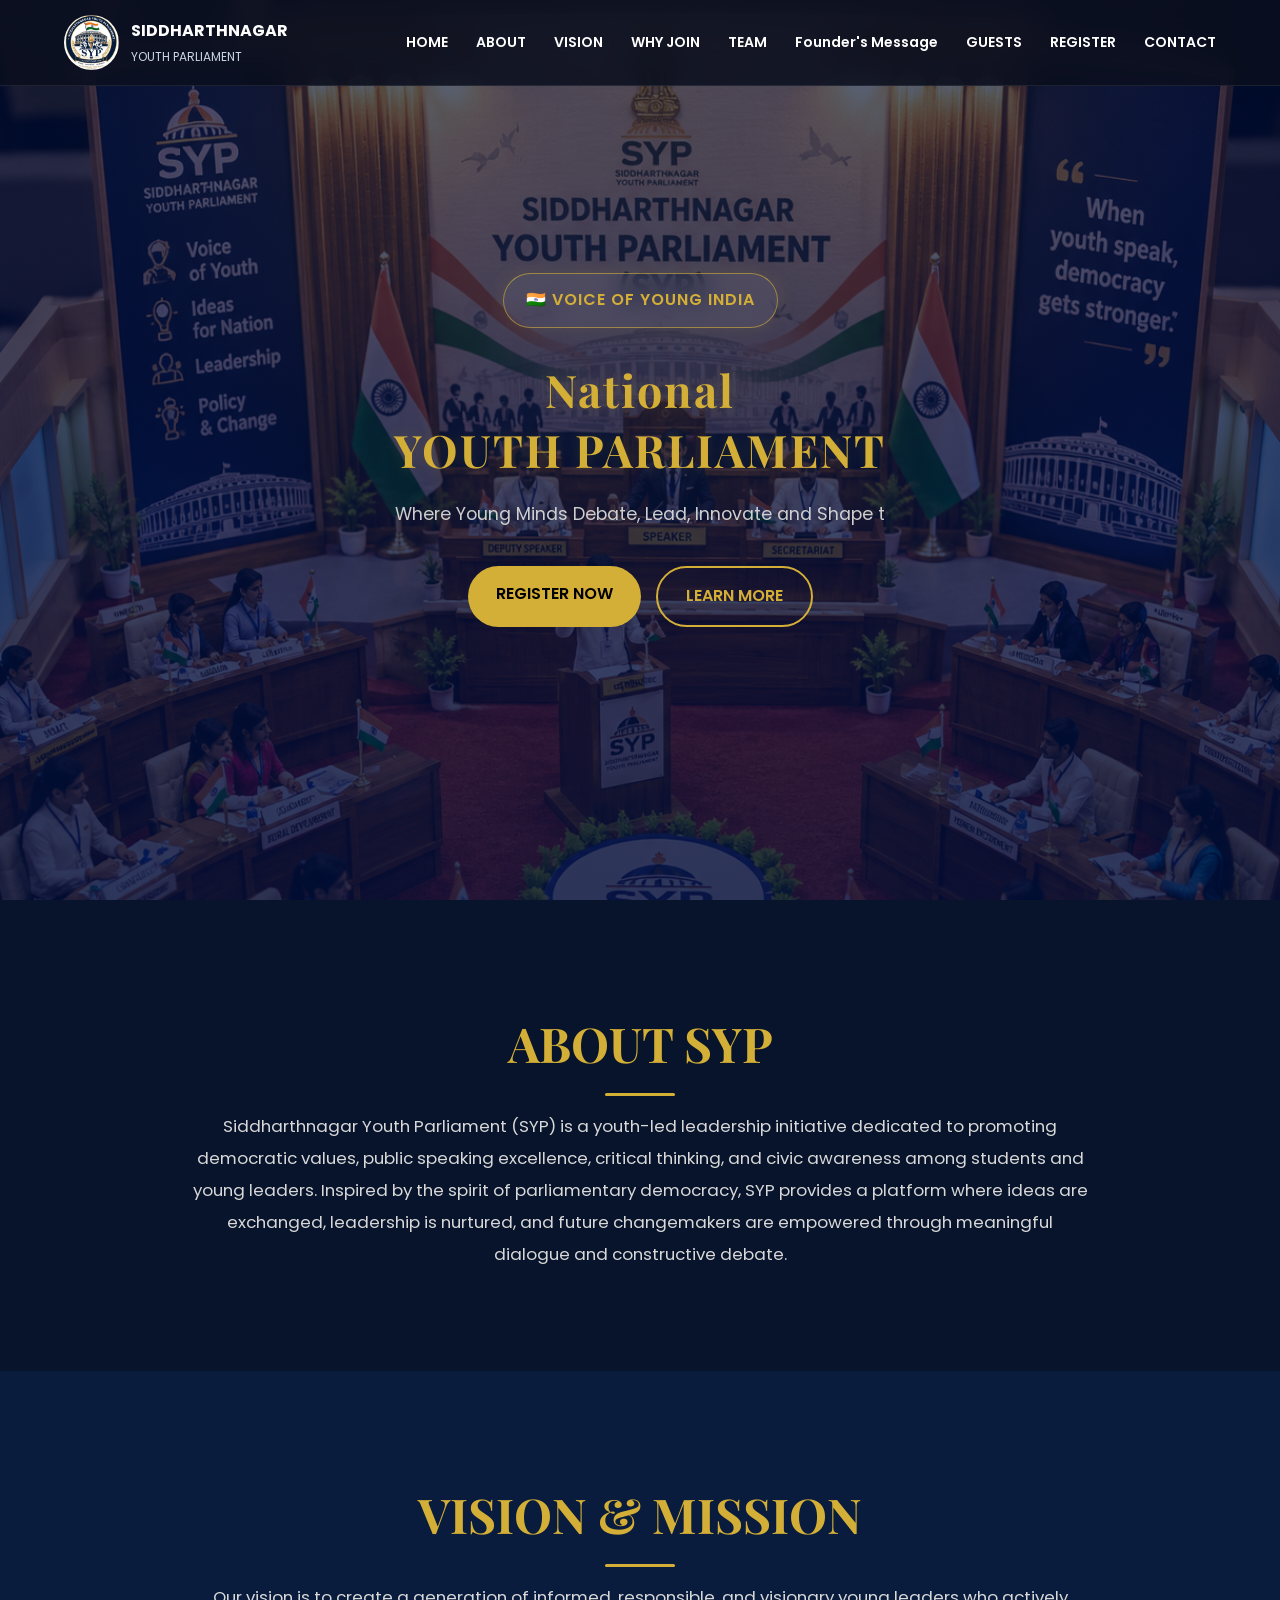
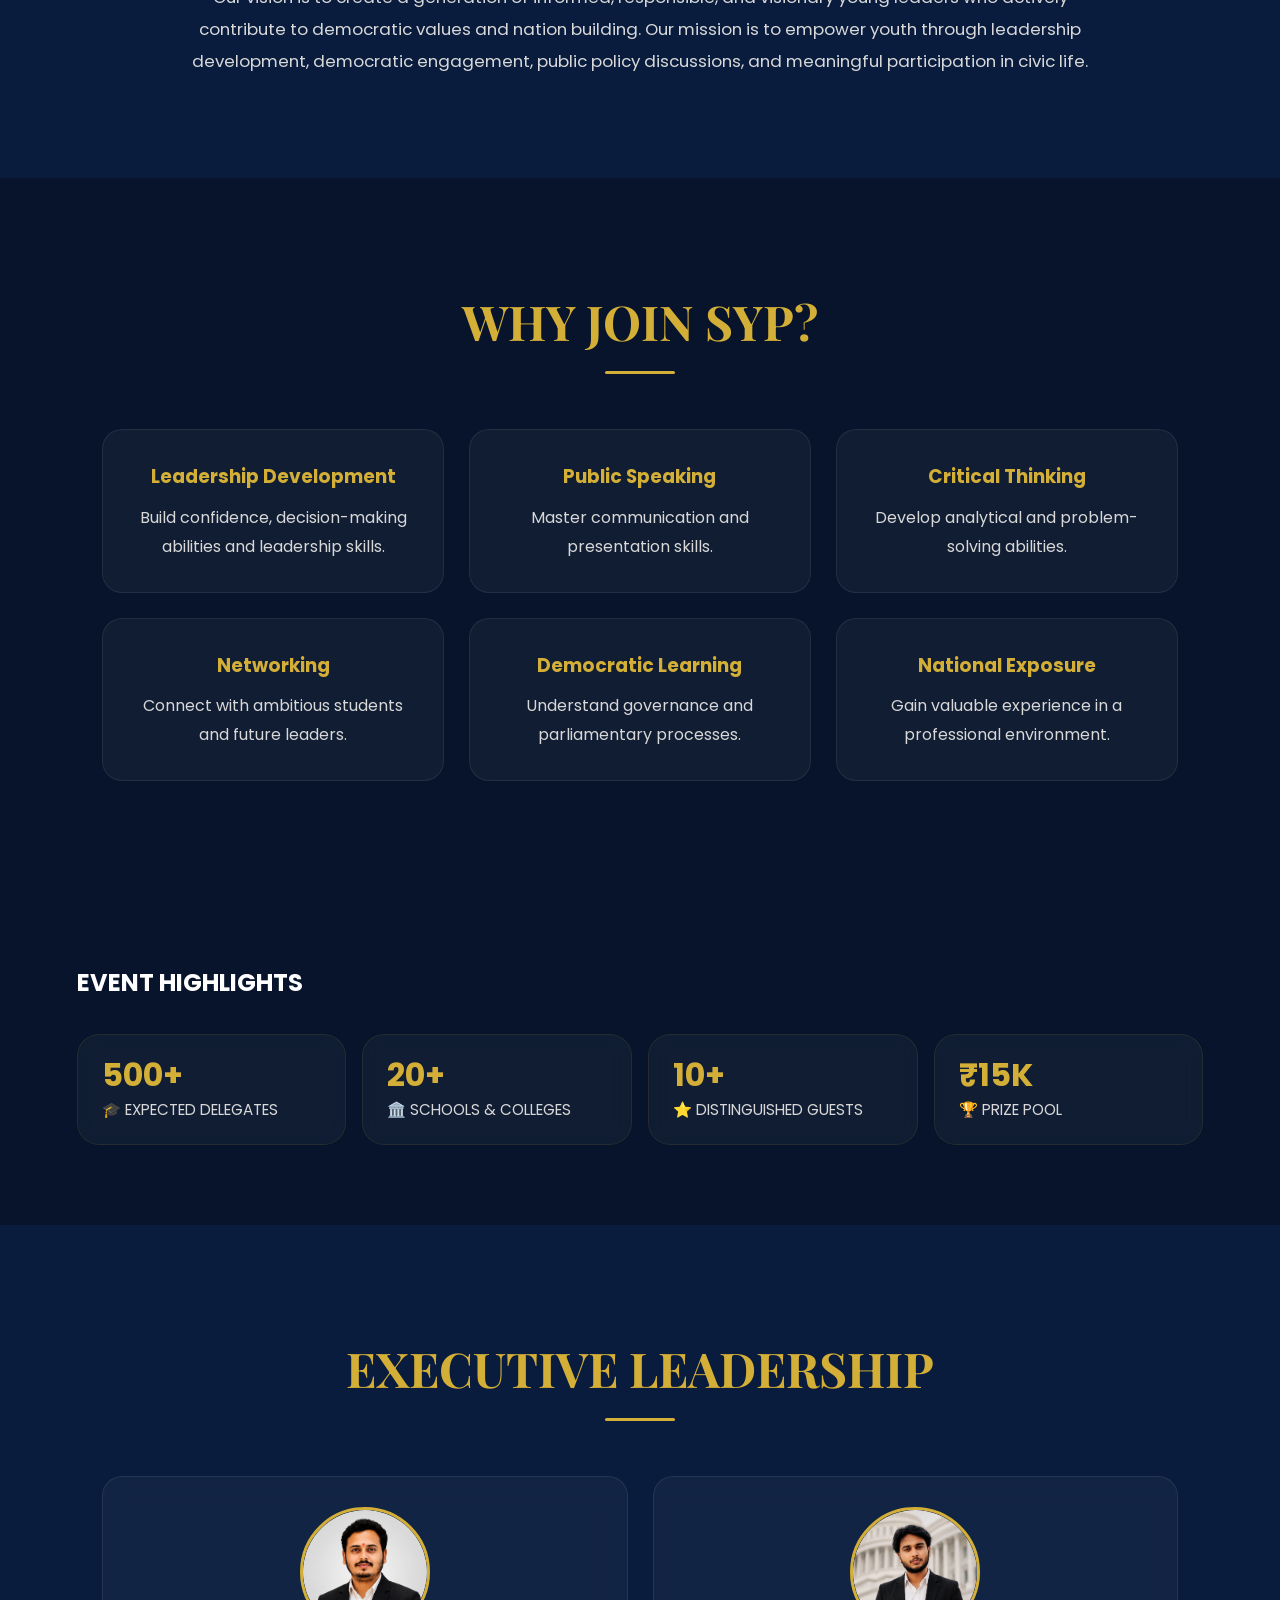
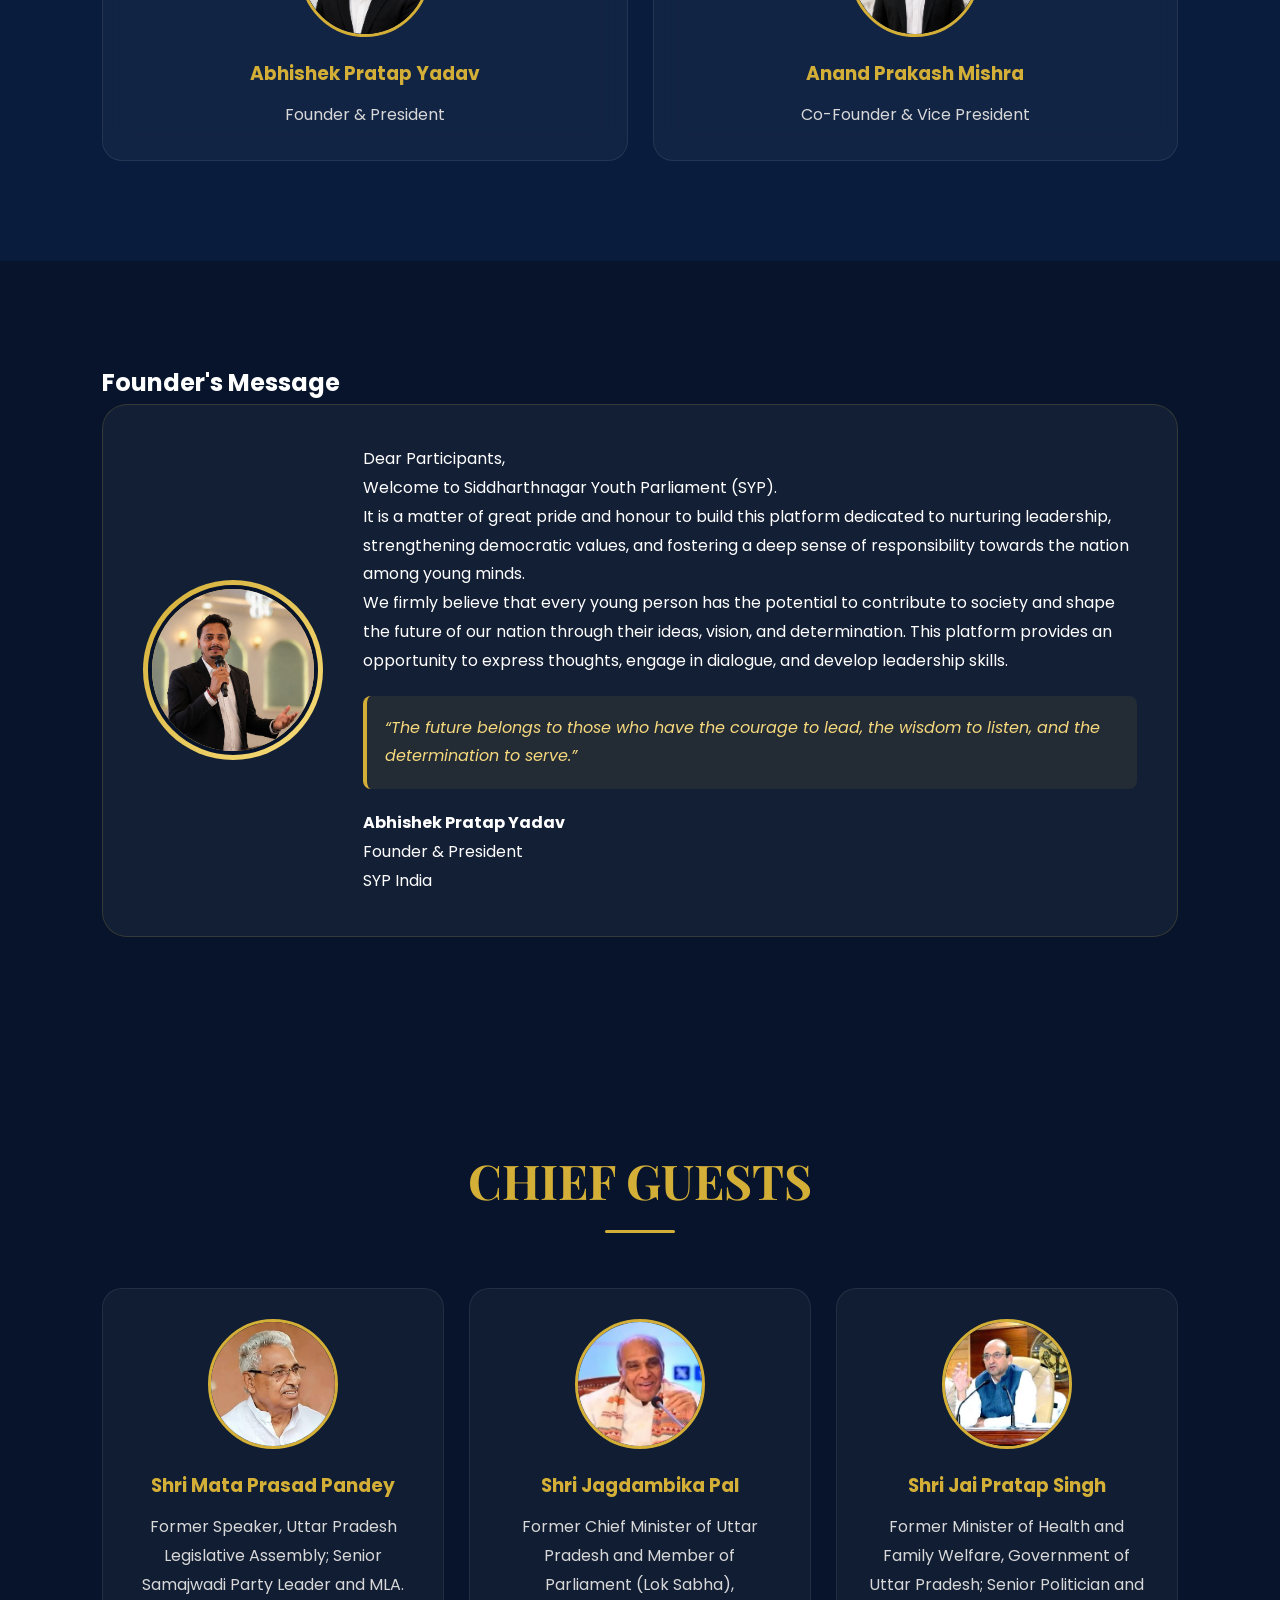
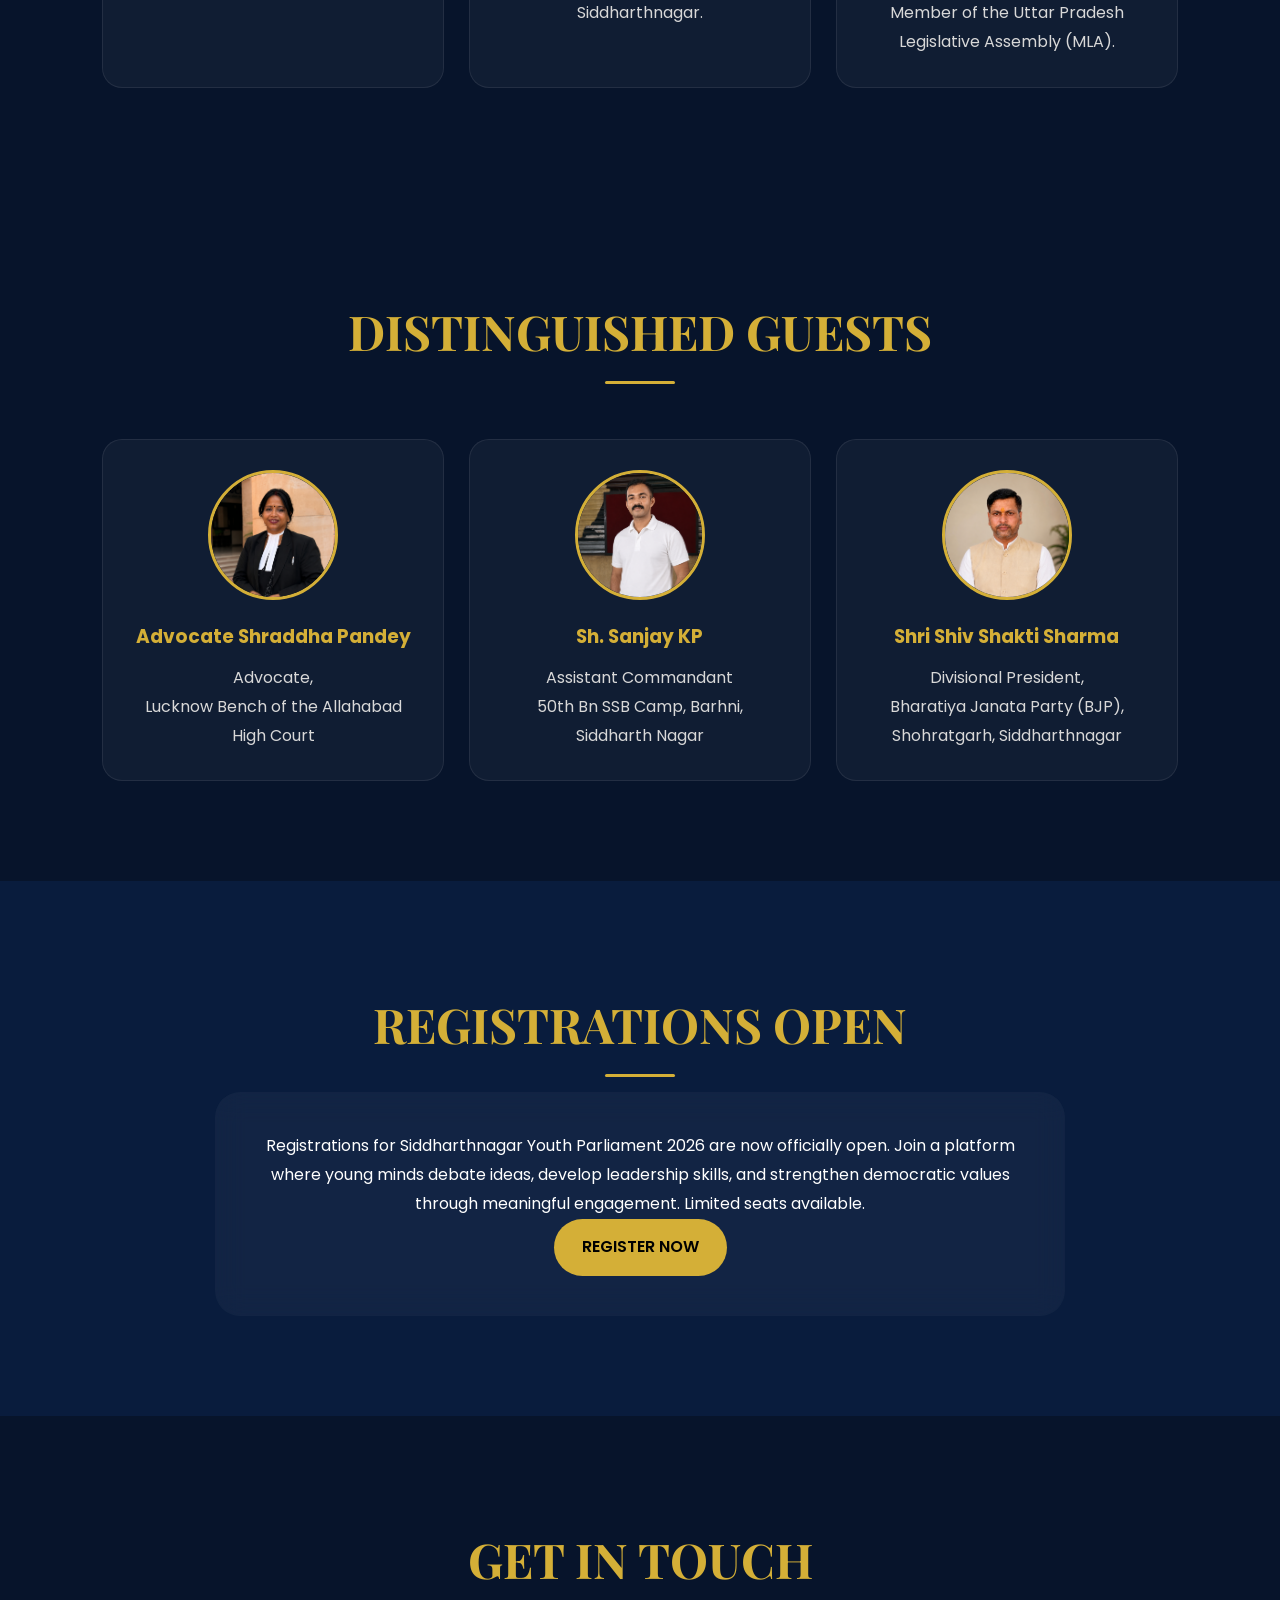
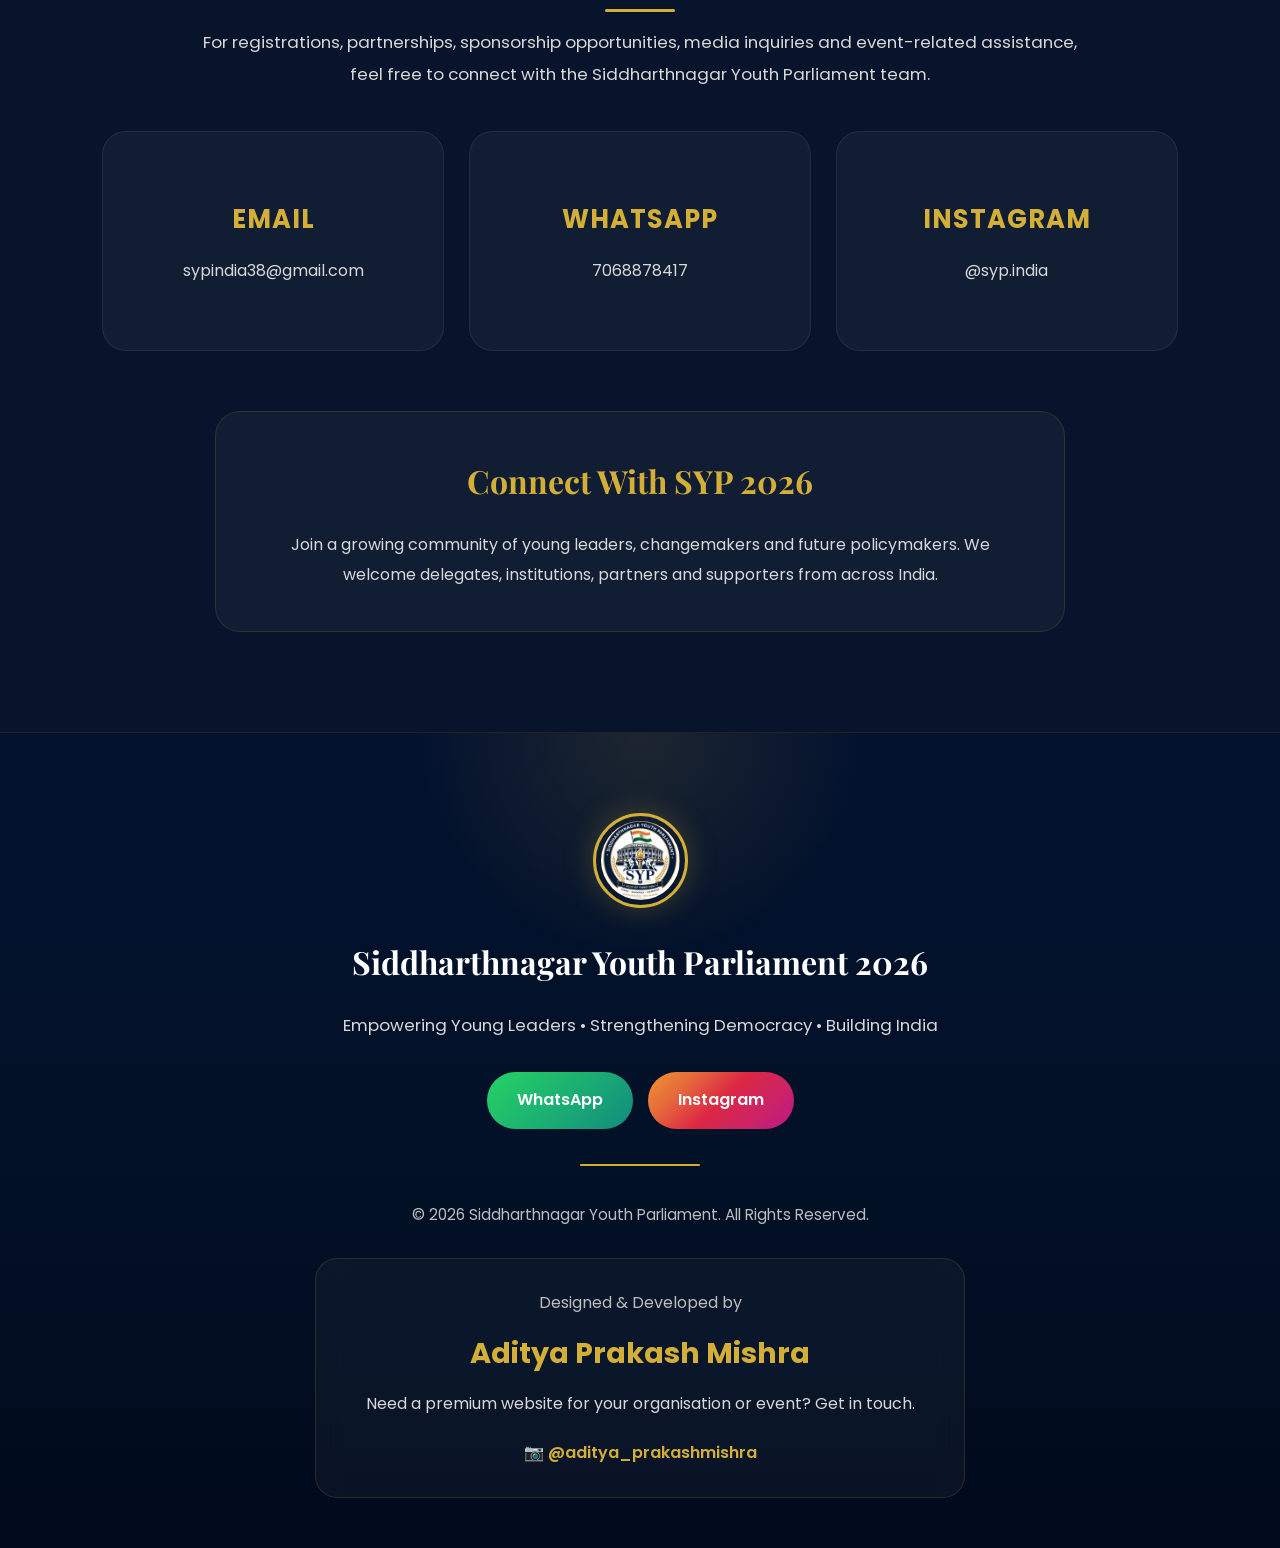
==== index.html @ 6fcbb7d4 "Update index.html" ====
<!DOCTYPE html>
<html lang="en">
<head>
<meta charset="UTF-8">
<meta name="viewport" content="width=device-width, initial-scale=1.0">
<meta name="description" content="Siddharthnagar Youth Parliament 2026 is a youth leadership initiative promoting democracy, public speaking, and leadership skills. Register now and become a future leader of India.">
<meta property="og:title" content="Siddharthnagar Youth Parliament 2026">
<meta property="og:description" content="Join India's youth leadership movement. Register now for SYP 2026.">
<meta property="og:image" content="logo.jpg">
<meta property="og:type" content="website">
  <link rel="icon" href="logo.jpg">

  
<title>SYPINDIA| Official Youth Leadership Event</title>

<link rel="preconnect" href="https://fonts.googleapis.com">
<link rel="preconnect" href="https://fonts.gstatic.com" crossorigin>

<link href="https://fonts.googleapis.com/css2?family=Playfair+Display:wght@600;700;800&family=Poppins:wght@300;400;500;600;700&display=swap" rel="stylesheet">

<link rel="stylesheet" href="style.css">
</head>

<body>

<!-- HEADER -->

<header class="header">

<div class="logo-box">
<img src="logo.jpg" alt="SYP Logo">

<div>
<h3>SIDDHARTHNAGAR</h3>
<p>YOUTH PARLIAMENT</p>
</div>
</div>

<div class="menu-toggle" id="menuToggle">
<span></span>
<span></span>
<span></span>
</div>

<nav id="nav">

<a href="#home">HOME</a>
<a href="#about">ABOUT</a>
<a href="#vision">VISION</a>
<a href="#why">WHY JOIN</a>
<a href="#leadership">TEAM</a>
<a href="#founder">Founder's Message</a>
<a href="#guests">GUESTS</a>
<a href="#register">REGISTER</a>
<a href="#contact">CONTACT</a>

</nav>

</header>

<!-- HERO -->

<section class="hero" id="home">

<div class="hero-overlay"></div>

<div class="hero-content">

<div class="hero-badge">
🇮🇳 VOICE OF YOUNG INDIA
</div>

<h2>
National 
</h2>

<h2>
YOUTH PARLIAMENT 
</h2>

<p id="typewriter"></p>

<div class="hero-buttons">

<a href="https://forms.gle/VHrJnmLzRanoXDtr7"
target="_blank"
class="btn primary">
REGISTER NOW
</a>

<a href="#about"
class="btn secondary">
LEARN MORE
</a>

</div>

</div>

</section>

<!-- ABOUT -->

<section id="about" class="section reveal">

<h2>ABOUT SYP</h2>

<p class="section-text">

Siddharthnagar Youth Parliament (SYP) is a youth-led leadership initiative dedicated to promoting democratic values, public speaking excellence, critical thinking, and civic awareness among students and young leaders.

Inspired by the spirit of parliamentary democracy, SYP provides a platform where ideas are exchanged, leadership is nurtured, and future changemakers are empowered through meaningful dialogue and constructive debate.

</p>

</section>

<!-- VISION -->

<section id="vision" class="section dark reveal">

<h2>VISION & MISSION</h2>

<p class="section-text">

Our vision is to create a generation of informed, responsible, and visionary young leaders who actively contribute to democratic values and nation building.

Our mission is to empower youth through leadership development, democratic engagement, public policy discussions, and meaningful participation in civic life.

</p>

</section>

<!-- WHY JOIN -->

<section id="why" class="section reveal">

<h2>WHY JOIN SYP?</h2>

<div class="card-grid">

<div class="card">
<h3>Leadership Development</h3>
<p>Build confidence, decision-making abilities and leadership skills.</p>
</div>

<div class="card">
<h3>Public Speaking</h3>
<p>Master communication and presentation skills.</p>
</div>

<div class="card">
<h3>Critical Thinking</h3>
<p>Develop analytical and problem-solving abilities.</p>
</div>

<div class="card">
<h3>Networking</h3>
<p>Connect with ambitious students and future leaders.</p>
</div>

<div class="card">
<h3>Democratic Learning</h3>
<p>Understand governance and parliamentary processes.</p>
</div>

<div class="card">
<h3>National Exposure</h3>
<p>Gain valuable experience in a professional environment.</p>
</div>

</div>

</section>
<section class="stats-section reveal" id="stats">
    <h2 class="section-title">EVENT HIGHLIGHTS</h2>

    <div class="stats-container">

        <div class="stat-card">
            <h3 class="counter" data-target="500">0</h3>
            <p>🎓 EXPECTED DELEGATES</p>
        </div>

        <div class="stat-card">
            <h3 class="counter" data-target="20">0</h3>
            <p>🏛️ SCHOOLS & COLLEGES</p>
        </div>

        <div class="stat-card">
            <h3 class="counter" data-target="10">0</h3>
            <p>⭐ DISTINGUISHED GUESTS</p>
        </div>

        <div class="stat-card">
            <h3>₹15K</h3>
            <p>🏆 PRIZE POOL</p>
        </div>

    </div>
</section>
<!-- LEADERSHIP -->

<section id="leadership" class="section dark reveal">

<h2>EXECUTIVE LEADERSHIP</h2>

<div class="card-grid">

<div class="card">

<img src="president-.png"
class="leader-img"
alt="President">

<h3>Abhishek Pratap Yadav</h3>

<p>Founder & President</p>

</div>

<div class="card">

<img src="vice-president.png"
class="leader-img"
alt="Vice President">

<h3>Anand Prakash Mishra</h3>

<p>Co-Founder & Vice President</p>

</div>

</div>

</section>
<section class="founder-section reveal" id="founder">
  <h2 class="section-title">Founder's Message</h2>

  <div class="founder-card">

    <div class="founder-content">

      <!-- IMAGE -->
      <div class="founder-image">
        <div class="profile-badge">
          <img src="founder.jpg" alt="Founder Image">
        </div>
      </div>

      <!-- TEXT -->
      <div class="founder-text">

        <p class="greeting">Dear Participants,</p>

        <p>
          Welcome to Siddharthnagar Youth Parliament (SYP).
        </p>

        <p>
          It is a matter of great pride and honour to build this platform dedicated to nurturing leadership,
          strengthening democratic values, and fostering a deep sense of responsibility towards the nation
          among young minds.
        </p>

        <p>
          We firmly believe that every young person has the potential to contribute to society and shape the future
          of our nation through their ideas, vision, and determination. This platform provides an opportunity to
          express thoughts, engage in dialogue, and develop leadership skills.
        </p>

        <div class="quote-box">
          “The future belongs to those who have the courage to lead, the wisdom to listen, and the determination to serve.”
        </div>

        <div class="signature">
          <p><strong>Abhishek Pratap Yadav</strong></p>
          <p>Founder & President</p>
          <p>SYP India</p>
        </div>

      </div>

    </div>

  </div>

  </section>
<!-- CHIEF GUESTS -->

<section id="guests" class="section reveal">

<h2>CHIEF GUESTS</h2>

<div class="card-grid">

<div class="card">

<img src="mata-prasad-pandey.jpg"
     class="guest-img"
     alt="Shri Mata Prasad Pandey">
<h3>Shri Mata Prasad Pandey</h3>

<p>
Former Speaker, Uttar Pradesh Legislative Assembly; Senior Samajwadi Party Leader and MLA.
</p>

</div>

<div class="card">

<img src="jagdambika-pal.jpg"
     class="guest-img"
     alt="Shri Jagdambika Pal">

<h3>Shri Jagdambika Pal </h3>

<p>Former Chief Minister of Uttar Pradesh and Member of Parliament (Lok Sabha), Siddharthnagar.
</p>

</div>

<div class="card">

<img src="jai-pratap-singh.jpg"
     class="guest-img"
     alt="Shri Jai Pratap Singh">

<h3>Shri Jai Pratap Singh</h3>

<p>Former Minister of Health and Family Welfare, Government of Uttar Pradesh; Senior Politician and Member of the Uttar Pradesh Legislative Assembly (MLA).</p>

</div>

</div>

</section>
<!-- DISTINGUISHED GUESTS -->

<section id="distinguished-guests" class="section reveal">

    <h2>DISTINGUISHED GUESTS</h2>

    <div class="card-grid">

        <div class="card">

            <img src="shraddha-pandey.png"
                 class="guest-img"
                 alt="Advocate Shraddha Pandey">

            <h3>Advocate Shraddha Pandey</h3>

            <p>
                Advocate,<br>
                Lucknow Bench of the Allahabad High Court
            </p>

        </div>

        <div class="card">

            <img src="sanjay-kp.png"
                 class="guest-img"
                 alt="Assistant Commandant Sanjay KP">

            <h3>Sh. Sanjay KP</h3>

            <p>
                Assistant Commandant<br>
                50th Bn SSB Camp, Barhni,<br>
                Siddharth Nagar
            </p>

        </div>

        <div class="card">

            <img src="shiv-shakti-sharma.png"
                 class="guest-img"
                 alt="Shri Shiv Shakti Sharma">

            <h3>Shri Shiv Shakti Sharma </h3>

            <p>
                Divisional President,<br>
                Bharatiya Janata Party (BJP),<br>
                Shohratgarh, Siddharthnagar
            </p>

        </div>

    </div>

</section>
<!-- REGISTER -->

<section id="register" class="section dark reveal">

<h2>REGISTRATIONS OPEN</h2>

<div class="register-card">

<p>

Registrations for Siddharthnagar Youth Parliament 2026 are now officially open.

Join a platform where young minds debate ideas, develop leadership skills, and strengthen democratic values through meaningful engagement.

Limited seats available.

</p>

<a href="https://forms.gle/VHrJnmLzRanoXDtr7"
target="_blank"
class="btn primary">

REGISTER NOW
</a>

</div>

</section>

<!-- CONTACT -->

<section id="contact" class="section reveal">

    <h2>GET IN TOUCH</h2>

    <p class="section-text">
        For registrations, partnerships, sponsorship opportunities,
        media inquiries and event-related assistance, feel free to
        connect with the Siddharthnagar Youth Parliament team.
    </p>

    <div class="card-grid">

        <!-- EMAIL -->
        <a href="mailto:sypindia38@gmail.com"
           class="contact-card-link card">

            <h3>EMAIL</h3>
            <p>sypindia38@gmail.com</p>

        </a>

        <!-- WHATSAPP -->
        <a href="https://wa.me/917068878417"
           target="_blank"
           class="contact-card-link card">

            <h3>WHATSAPP</h3>
            <p>7068878417</p>

        </a>

        <!-- INSTAGRAM -->
        <a href="https://instagram.com/syp.india"
           target="_blank"
           class="contact-card-link card">

            <h3>INSTAGRAM</h3>
            <p>@syp.india</p>

        </a>

    </div>

    <div class="contact-cta">

        <h3>Connect With SYP 2026</h3>

        <p>
            Join a growing community of young leaders,
            changemakers and future policymakers.
            We welcome delegates, institutions, partners
            and supporters from across India.
        </p>

    </div>

</section>



<footer class="footer">

    <div class="footer-content">

        <!-- Logo -->
        <img src="logo.jpg" alt="SYP Logo" class="footer-logo">

        <!-- Title -->
        <h2 class="footer-title">
            Siddharthnagar Youth Parliament 2026
        </h2>

        <p class="footer-tagline">
            Empowering Young Leaders • Strengthening Democracy • Building India
        </p>

        <!-- Social Buttons -->
        <div class="footer-social">

            <a href="https://wa.me/917068878417"
               target="_blank"
               class="social-btn whatsapp">
                 WhatsApp
            </a>

            <a href="https://instagram.com/syp.india"
               target="_blank"
               class="social-btn instagram">
                Instagram
            </a>

        </div>

        <!-- Divider -->
        <div class="footer-divider"></div>

        <!-- Copyright -->
        <p class="footer-copy">
            © 2026 Siddharthnagar Youth Parliament.
            All Rights Reserved.
        </p>

        <!-- Developer -->
        <div class="developer-box">

            <p class="developer-text">
                Designed & Developed by
            </p>

            <h3 class="developer-name">
                Aditya Prakash Mishra
            </h3>

            <p class="developer-subtitle">
                Need a premium website for your organisation or event?
                Get in touch.
            </p>

            <a href="https://instagram.com/aditya_prakashmishra"
               target="_blank"
               class="developer-link">
               📷 @aditya_prakashmishra
            </a>

        </div>

    </div>

</footer>
<script src="script.js"></script>

</body>
</html>
---- style.css ----
/*==========================
SYP INDIA PREMIUM CSS
===========================*/

:root{

--navy:#001F54;
--dark:#07142b;
--gold:#D4AF37;
--white:#fff;
--text:#d8d8d8;

}

*{

margin:0;
padding:0;
box-sizing:border-box;

}

html{

scroll-behavior:smooth;

}

body{

font-family:'Poppins',sans-serif;

background:var(--dark);

color:white;

overflow-x:hidden;

line-height:1.8;

}

img{

max-width:100%;

display:block;

}

a{

text-decoration:none;

}

::selection{

background:var(--gold);

color:var(--navy);

}

::-webkit-scrollbar{

width:8px;

}

::-webkit-scrollbar-track{

background:#07142b;

}

::-webkit-scrollbar-thumb{

background:var(--gold);

border-radius:50px;

}

/*==========================
HEADER
===========================*/

.header {
  position: fixed;
  top: 0;
  left: 0;
  width: 100%;
  
  display: flex;
  justify-content: space-between;
  align-items: center;
  
  padding: 15px 5%;
  
  background: rgba(10, 15, 30, 0.85);
  backdrop-filter: blur(15px);
  
  border-bottom: 1px solid rgba(255, 255, 255, 0.08);
  
  z-index: 1000;
}

.logo-box {
  display: flex;
  align-items: center;
  gap: 12px;
}

.logo-box img {
  width: 55px;
  height: 55px;
  border-radius: 50%;
  object-fit: cover;
}

.logo-box h3 {
  color: #fff;
  font-size: 16px;
  margin: 0;
}

.logo-box p {
  color: #cbd5e1;
  font-size: 12px;
  margin: 0;
}

/* NAV */

#nav {
  display: flex;
  gap: 28px;
  align-items: center;
}

#nav a {
  color: white;
  text-decoration: none;
  font-size: 14px;
  font-weight: 600;
  transition: .3s;
  position: relative;
}

#nav a::after {
  content: "";
  position: absolute;
  left: 0;
  bottom: -5px;
  width: 0;
  height: 2px;
  background: #FFD700;
  transition: .3s;
}

#nav a:hover::after {
  width: 100%;
}

#nav a:hover {
  color: #FFD700;
}

/* MOBILE MENU */

.menu-toggle {
  display: none;
  flex-direction: column;
  gap: 5px;
  cursor: pointer;
}

.menu-toggle span {
  width: 28px;
  height: 3px;
  background: white;
  border-radius: 10px;
}

/* MOBILE */

@media(max-width:900px) {
  
  .menu-toggle {
    display: flex;
  }
  
  #nav {
    position: absolute;
    top: 85px;
    left: -100%;
    width: 100%;
    
    background: #0f172a;
    
    flex-direction: column;
    gap: 22px;
    
    padding: 30px 0;
    
    transition: .4s;
  }
  
  #nav.active {
    left: 0;
  }
  
}


/*==========================
HERO
===========================*/

.hero{

min-height:100vh;

display:flex;

align-items:center;

justify-content:center;

text-align:center;

position:relative;

overflow:hidden;

background:

linear-gradient(

rgba(0,15,60,.68),

rgba(0,15,60,.82)

),

url("bg.png");

background-size:cover;

background-position:center;

background-repeat:no-repeat;

background-attachment:fixed;

}


.hero-overlay{
position:absolute;

inset:0;

background:

radial-gradient(

circle at top,

rgba(212,175,55,.12),

transparent 55%

);

}

.hero-content{

position:relative;

z-index:2;
max-width:850px;

padding:20px 25px;

margin:auto;

}

.hero-badge{

display:inline-block;

padding:12px 22px;

border-radius:50px;

border:1px solid rgba(212,175,55,.6);

color:var(--gold);

background:rgba(255,255,255,.06);

backdrop-filter:blur(12px);

-webkit-backdrop-filter:blur(12px);

margin-bottom:28px;

font-weight:600;

letter-spacing:1px;

box-shadow:
0 0 20px rgba(212,175,55,.12);

transition:.35s ease;

animation:badgeGlow 3s ease-in-out infinite;

}

.hero-badge:hover{

transform:translateY(-2px);

box-shadow:
0 0 30px rgba(212,175,55,.25);

}

@keyframes badgeGlow{

0%,100%{

box-shadow:0 0 18px rgba(212,175,55,.10);

}

50%{

box-shadow:0 0 32px rgba(212,175,55,.25);

}

}

.hero h1{

font-family:

'Playfair Display',serif;

font-size:

clamp(3rem,8vw,6rem);

}

.hero h2{

font-size:clamp(1.8rem,4vw,2.8rem);

color:var(--gold);

margin-top:8px;
margin-bottom:6px;

line-height:1.15;

font-family:'Playfair Display',serif;

font-weight:700;

letter-spacing:2px;

text-shadow:0 0 15px rgba(212,175,55,.18);

transition:.3s ease;

}
.hero p{

margin-top:24px;

color:var(--text);

font-size:1.1rem;

max-width:720px;

margin-left:auto;

margin-right:auto;

line-height:1.8;

opacity:.95;

}

/*==========================
BUTTONS
===========================*/

.hero-buttons{

display:flex;

justify-content:center;

gap:15px;

margin-top:35px;

flex-wrap:wrap;

}

.btn{

padding:14px 28px;

border-radius:50px;

font-weight:600;

transition:
transform .35s ease,
box-shadow .35s ease,
background .35s ease,
color .35s ease;

display:inline-block;

}


.primary{

background:var(--gold);

color:black;

}

.primary:hover{

transform:translateY(-4px) scale(1.03);

box-shadow:
0 18px 35px rgba(212,175,55,.35);

}

.secondary{

border:2px solid var(--gold);

color:var(--gold);

}

.secondary:hover{

background:var(--gold);

color:black;

}

/*==========================
SECTION
===========================*/

.section{

padding:100px 8%;

text-align:center;

}

.dark{

background:#091c3d;

}

.section h2{

font-size:

clamp(2rem,5vw,3rem);

color:var(--gold);

font-family:

'Playfair Display',serif;

margin-bottom:25px;

}

.section-text{

max-width:900px;

margin:auto;

color:var(--text);

}

/*==========================
CARDS
===========================*/

.card-grid{

display:grid;

grid-template-columns:

repeat(auto-fit,minmax(280px,1fr));

gap:25px;

margin-top:40px;

}

.card{

padding:30px;

border-radius:20px;

background:

rgba(255,255,255,.04);

border:

1px solid rgba(255,255,255,.08);

backdrop-filter:blur(14px);

transition:
transform .35s ease,
box-shadow .35s ease,
border-color .35s ease;
}

.card:hover{

transform:translateY(-10px);

border-color:var(--gold);

box-shadow:
0 20px 45px
rgba(212,175,55,.22);

}

.card h3{

color:var(--gold);

margin-bottom:10px;

}

.card p{

color:var(--text);

}

/*==========================
LEADERS
===========================*/

.leader-img{

width:130px;
height:130px;

border-radius:50%;

border:3px solid var(--gold);

object-fit:cover;

margin:0 auto 20px;

transition:
transform .35s ease,
box-shadow .35s ease;

}

.leader-img:hover{

transform:scale(1.08);

box-shadow:
0 0 30px rgba(212,175,55,.35);

}


/*==========================
STATS
===========================*/

.stats-section{

padding:80px 6%;
background:#07142b;

}

.stats-container{

display:grid;

grid-template-columns:
repeat(auto-fit,minmax(170px,1fr));

gap:16px;

margin-top:30px;

}

.stat-card{

padding:24px;

border-radius:22px;

background:rgba(255,255,255,.04);

border:1px solid rgba(212,175,55,.10);

backdrop-filter:blur(10px);

transition:
transform .35s ease,
box-shadow .35s ease,
border-color .35s ease;

animation:statFloat 4s ease-in-out infinite;

}


.stat-card:hover{

transform:translateY(-8px);

border-color:var(--gold);

box-shadow:
0 20px 45px rgba(212,175,55,.25);

}


@keyframes statFloat{

0%,100%{
transform:translateY(0);
}

50%{
transform:translateY(-6px);
}

}


.stat-card h3{

font-size:2rem;

color:var(--gold);

margin-bottom:8px;

line-height:1;

}

.stat-card p{

font-size:.95rem;

line-height:1.4;

color:var(--text);

margin-top:0;

}

@media(max-width:768px){

.stats-section{

padding:70px 5%;

}

.stats-container{

grid-template-columns:1fr 1fr;

gap:14px;

}

.stat-card{

padding:20px;

}

.stat-card h3{

font-size:1.8rem;

}

.stat-card p{

font-size:.9rem;

}

}

@media(max-width:480px){

.stats-container{

grid-template-columns:1fr 1fr;

}

}

/*==========================
FOUNDER
===========================*/

.founder-section{

padding:100px 8%;

background:#07142b;

}

.founder-card{

max-width:1100px;

margin:auto;

padding:40px;

border-radius:25px;

background:
rgba(255,255,255,.05);

border:
1px solid rgba(212,175,55,.18);

backdrop-filter:blur(15px);

transition:.4s ease;

}


.founder-card:hover{

transform:translateY(-8px);

box-shadow:
0 25px 50px rgba(212,175,55,.18);

border-color:var(--gold);

}
.founder-content{

display:flex;

gap:40px;

align-items:center;

}

.profile-badge{

width:180px;

height:180px;

padding:5px;

border-radius:50%;

background:

linear-gradient(

135deg,

#D4AF37,

#f8dd7b

);

}

.profile-badge img{

width:100%;

height:100%;

border-radius:50%;

object-fit:cover;

border:4px solid #07142b;

}

.quote-box{

margin:20px 0;

padding:18px;

background:

rgba(212,175,55,.08);

border-left:

4px solid var(--gold);

color:#f6d87d;

font-style:italic;

border-radius:8px;

}

/*==========================
REGISTER
===========================*/

.register-card{

max-width:850px;

margin:auto;

padding:40px;

border-radius:25px;

background:

rgba(255,255,255,.04);

backdrop-filter:blur(14px);

}

/*==========================
PREMIUM FOOTER
===========================*/

.footer{

    background:
    linear-gradient(
        180deg,
        #03122f 0%,
        #021127 50%,
        #010a1c 100%
    );

    padding:80px 8% 50px;

    text-align:center;

    position:relative;

    overflow:hidden;

    border-top:
    1px solid rgba(212,175,55,.15);
}


/* GOLD GLOW */

.footer::before{

    content:"";

    position:absolute;

    width:450px;
    height:450px;

    background:
    radial-gradient(
        circle,
        rgba(212,175,55,.12),
        transparent 70%
    );

    top:-220px;
    left:50%;

    transform:translateX(-50%);

    pointer-events:none;
}


.footer-content{
    position:relative;
    z-index:2;
}


/* LOGO */

.footer-logo{

    width:95px;
    height:95px;

    border-radius:50%;

    object-fit:cover;

    border:3px solid var(--gold);

    padding:5px;

    margin:auto;

    box-shadow:
    0 0 30px rgba(212,175,55,.25);

    transition:.4s;
}

.footer-logo:hover{

    transform:
    scale(1.08)
    rotate(5deg);

    box-shadow:
    0 0 45px rgba(212,175,55,.45);
}


/* TITLE */

.footer-title{

    margin-top:25px;

    font-size:2rem;

    color:white;

    font-family:
    'Playfair Display',
    serif;

    font-weight:700;
}


.footer-tagline{

    max-width:750px;

    margin:20px auto;

    color:var(--text);

    line-height:1.9;

    font-size:1.05rem;
}


/* SOCIAL */

.footer-social{

    display:flex;

    justify-content:center;

    gap:15px;

    margin-top:30px;

    flex-wrap:wrap;
}


.social-btn{

    padding:14px 30px;

    border-radius:50px;

    color:white;

    font-weight:600;

    transition:.35s ease;

    display:inline-flex;

    align-items:center;

    gap:8px;
}


/* WHATSAPP */

.whatsapp{

    background:
    linear-gradient(
        135deg,
        #25D366,
        #128C7E
    );
}


/* INSTAGRAM */

.instagram{

    background:
    linear-gradient(
        135deg,
        #f09433,
        #e6683c,
        #dc2743,
        #cc2366,
        #bc1888
    );
}


.social-btn:hover{

    transform:
    translateY(-5px);

    box-shadow:
    0 12px 30px rgba(0,0,0,.25);
}


/* DIVIDER */

.footer-divider{

    width:120px;
    height:2px;

    background:var(--gold);

    margin:35px auto;

    border-radius:50px;
}


/* COPYRIGHT */

.footer-copy{

    color:#bdbdbd;

    font-size:.95rem;

    margin-bottom:30px;
}


/* DEVELOPER BOX */

.developer-box{

    max-width:650px;

    margin:auto;

    padding:30px;

    border-radius:22px;

    background:
    rgba(255,255,255,.04);

    border:
    1px solid rgba(212,175,55,.15);

    backdrop-filter:
    blur(15px);
}


.developer-text{

    color:#bdbdbd;
}


.developer-name{

    color:var(--gold);

    margin:10px 0;

    font-size:1.8rem;

    font-weight:700;
}


.developer-subtitle{

    color:var(--text);

    margin-top:10px;

    line-height:1.8;
}


.developer-link{

    display:inline-block;

    margin-top:20px;

    color:var(--gold);

    font-weight:600;

    transition:.3s;
}

.developer-link:hover{

    color:white;

    transform:translateY(-2px);
}


/* MOBILE */

@media(max-width:768px){

    .footer{
        padding:70px 6% 40px;
    }

    .footer-title{
        font-size:1.7rem;
    }

    .developer-name{
        font-size:1.5rem;
    }

    .social-btn{
        width:100%;
        justify-content:center;
    }

}
/*==========================
RESPONSIVE
===========================*/

@media(max-width:768px){

nav{

display:none;

}

.hero{

background-attachment:scroll;

}

.hero-buttons{

flex-direction:column;

align-items:center;

}

.btn{

width:100%;

max-width:280px;

}

.section{

padding:80px 6%;

}

.founder-content{

flex-direction:column;

text-align:center;

}

}
/*==========================
SCROLL REVEAL
===========================*/

.reveal{
    opacity:0;
    transform:translateY(70px) scale(.98);
    filter:blur(4px);

    transition:
    opacity .8s ease,
    transform .8s ease,
    filter .8s ease;

    will-change:transform,opacity;
}

.reveal.active{

    opacity:1;

    transform:
    translateY(0)
    scale(1);

    filter:blur(0);

}

/*==========================
CONTACT SECTION
===========================*/

.contact-card-link{
    display:flex;
    flex-direction:column;
    justify-content:center;
    align-items:center;

    min-height:220px;

    text-align:center;

    color:white;

    padding:35px 25px;

    border-radius:24px;

    background:rgba(255,255,255,.04);

    border:1px solid rgba(255,255,255,.08);

    backdrop-filter:blur(14px);
    -webkit-backdrop-filter:blur(14px);

    transition:
    transform .35s ease,
    box-shadow .35s ease,
    border-color .35s ease;

    text-decoration:none;
}

.contact-card-link:hover{

    transform:translateY(-10px);

    border-color:var(--gold);

    box-shadow:
    0 20px 45px rgba(212,175,55,.22);
}

.contact-card-link h3{

    color:var(--gold);

    font-size:1.6rem;

    margin-bottom:15px;

    letter-spacing:1px;

    font-weight:700;
}

.contact-card-link p{

    color:var(--text);

    font-size:1rem;

    line-height:1.8;

    word-break:break-word;

    margin:0;
}


/* CONTACT CTA */

.contact-cta{

    max-width:850px;

    margin:60px auto 0;

    padding:40px;

    border-radius:25px;

    background:
    rgba(255,255,255,.04);

    border:
    1px solid rgba(212,175,55,.15);

    backdrop-filter:blur(15px);
    -webkit-backdrop-filter:blur(15px);

    transition:.35s ease;
}

.contact-cta:hover{

    border-color:var(--gold);

    box-shadow:
    0 20px 45px rgba(212,175,55,.15);
}

.contact-cta h3{

    color:var(--gold);

    font-size:2rem;

    margin-bottom:20px;

    font-family:
    'Playfair Display',
    serif;
}

.contact-cta p{

    color:var(--text);

    line-height:1.9;

    max-width:700px;

    margin:auto;
}


/* MOBILE */

@media(max-width:768px){

    .contact-card-link{

        min-height:180px;

        padding:30px 20px;
    }

    .contact-card-link h3{

        font-size:1.4rem;
    }

    .contact-card-link p{

        font-size:.95rem;
    }

    .contact-cta{

        padding:30px 25px;
    }

    .contact-cta h3{

        font-size:1.7rem;
    }
}

/*==========================
GUEST IMAGE
===========================*/

.guest-img{

width:130px;
height:130px;

border-radius:50%;

object-fit:cover;

object-position:top center;

border:3px solid var(--gold);

margin:0 auto 20px;

transition:.35s ease;

}


.guest-img:hover{

transform:scale(1.08);

box-shadow:
0 0 30px rgba(212,175,55,.35);

}
  /*==========================
SECTION PREMIUM EFFECT
===========================*/

.section h2{
    position:relative;
    display:inline-block;
}


.section h2::after{

content:"";

position:absolute;

left:50%;
bottom:-10px;

width:70px;
height:3px;

background:var(--gold);

transform:translateX(-50%);

border-radius:20px;

}


.section-text{

font-size:1.05rem;

line-height:1.9;

}


/* CARD ENTRY */

.card{

opacity:0;

transform:translateY(40px);

animation:cardShow .8s ease forwards;

}


.card:nth-child(2){

animation-delay:.2s;

}


.card:nth-child(3){

animation-delay:.4s;

}


@keyframes cardShow{

to{

opacity:1;

transform:translateY(0);

}

}


/* MOBILE CARD */

@media(max-width:600px){

.card-grid{

grid-template-columns:1fr;

}

.card{

padding:25px;

}

.section h2{

font-size:2rem;

}

  }
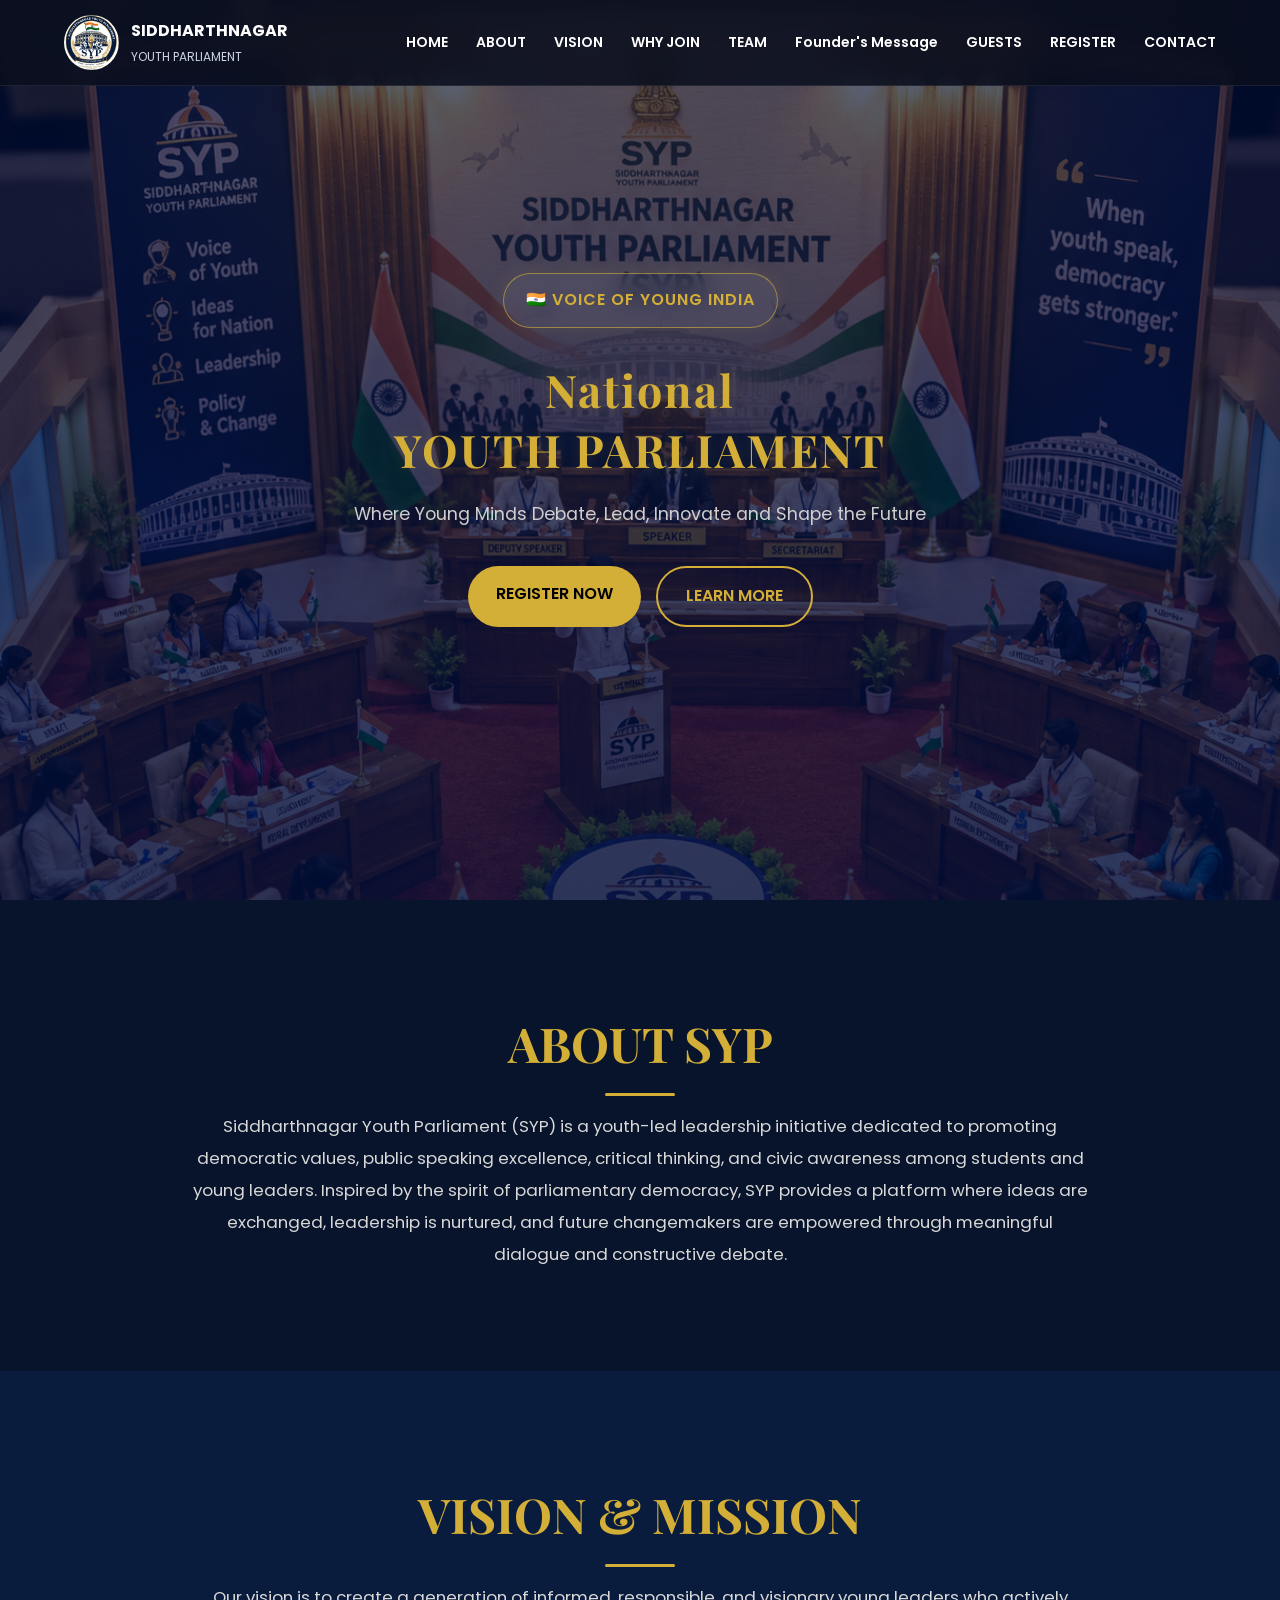
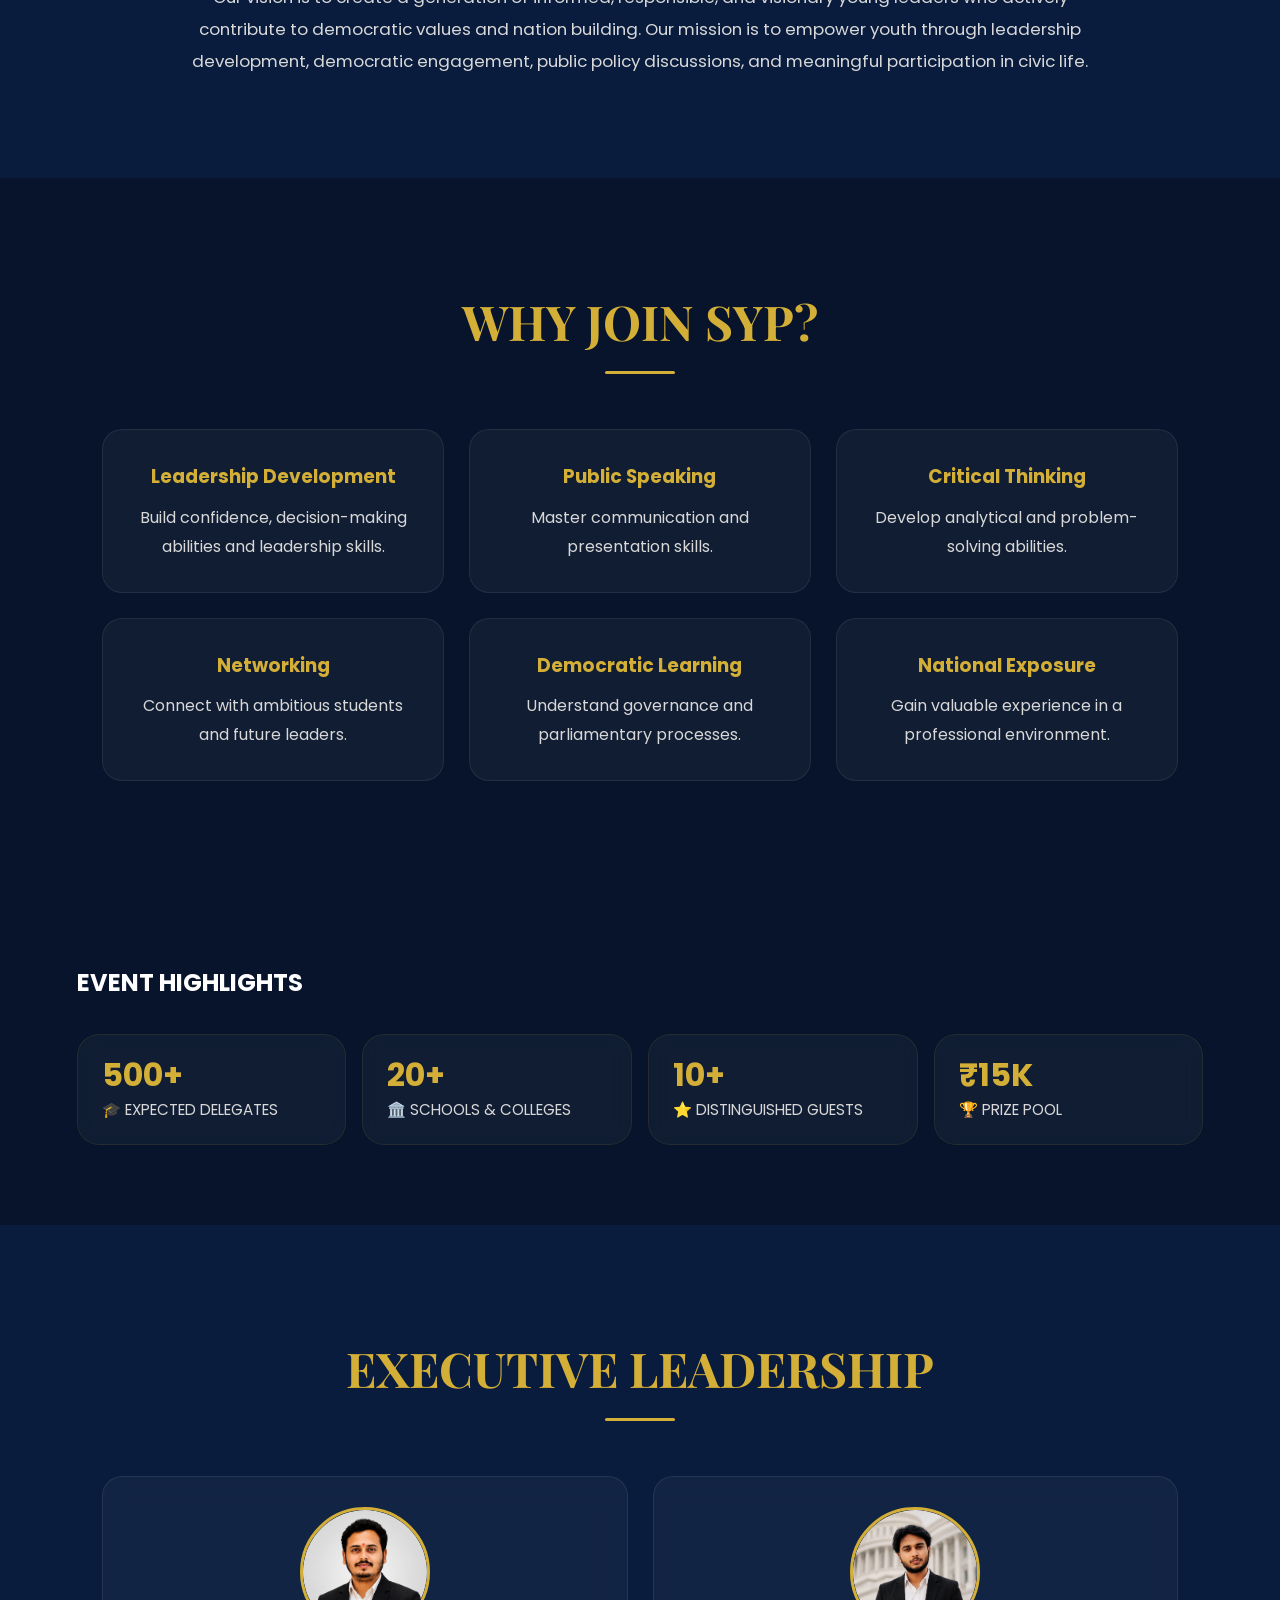
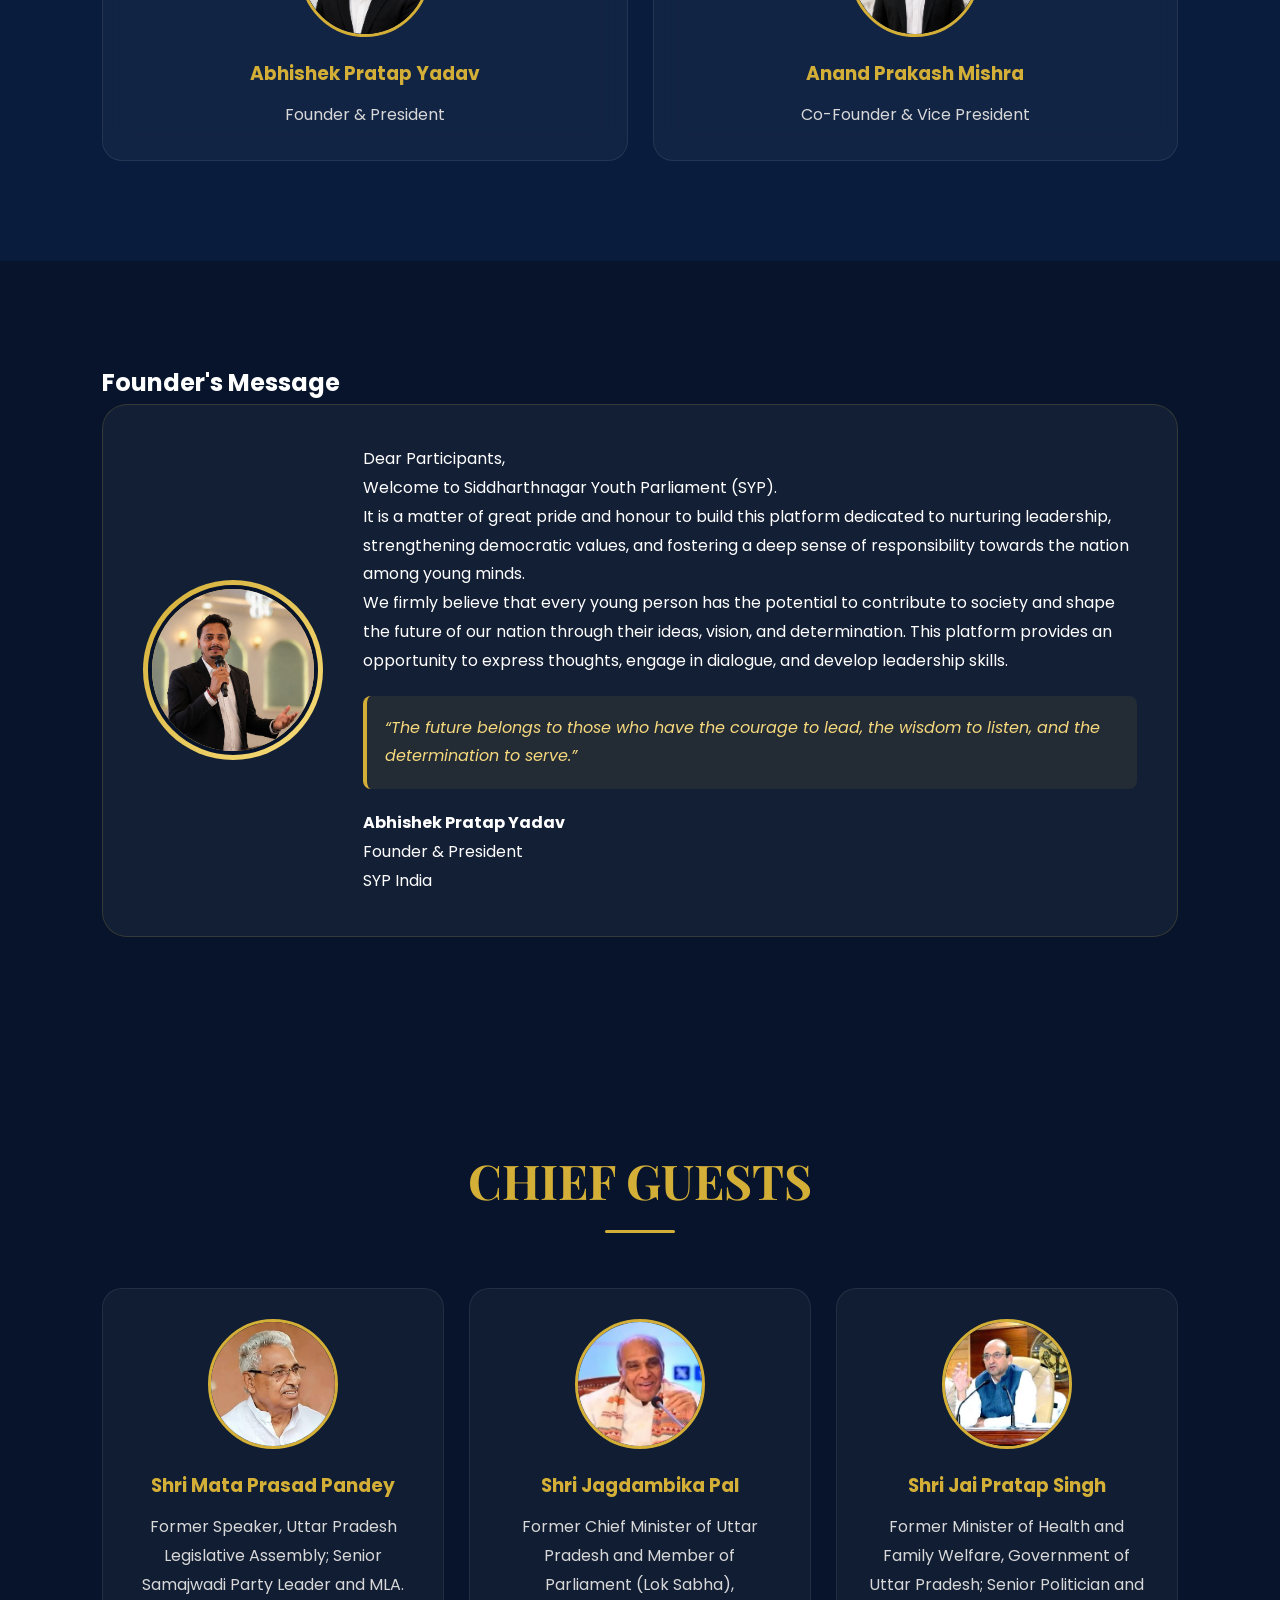
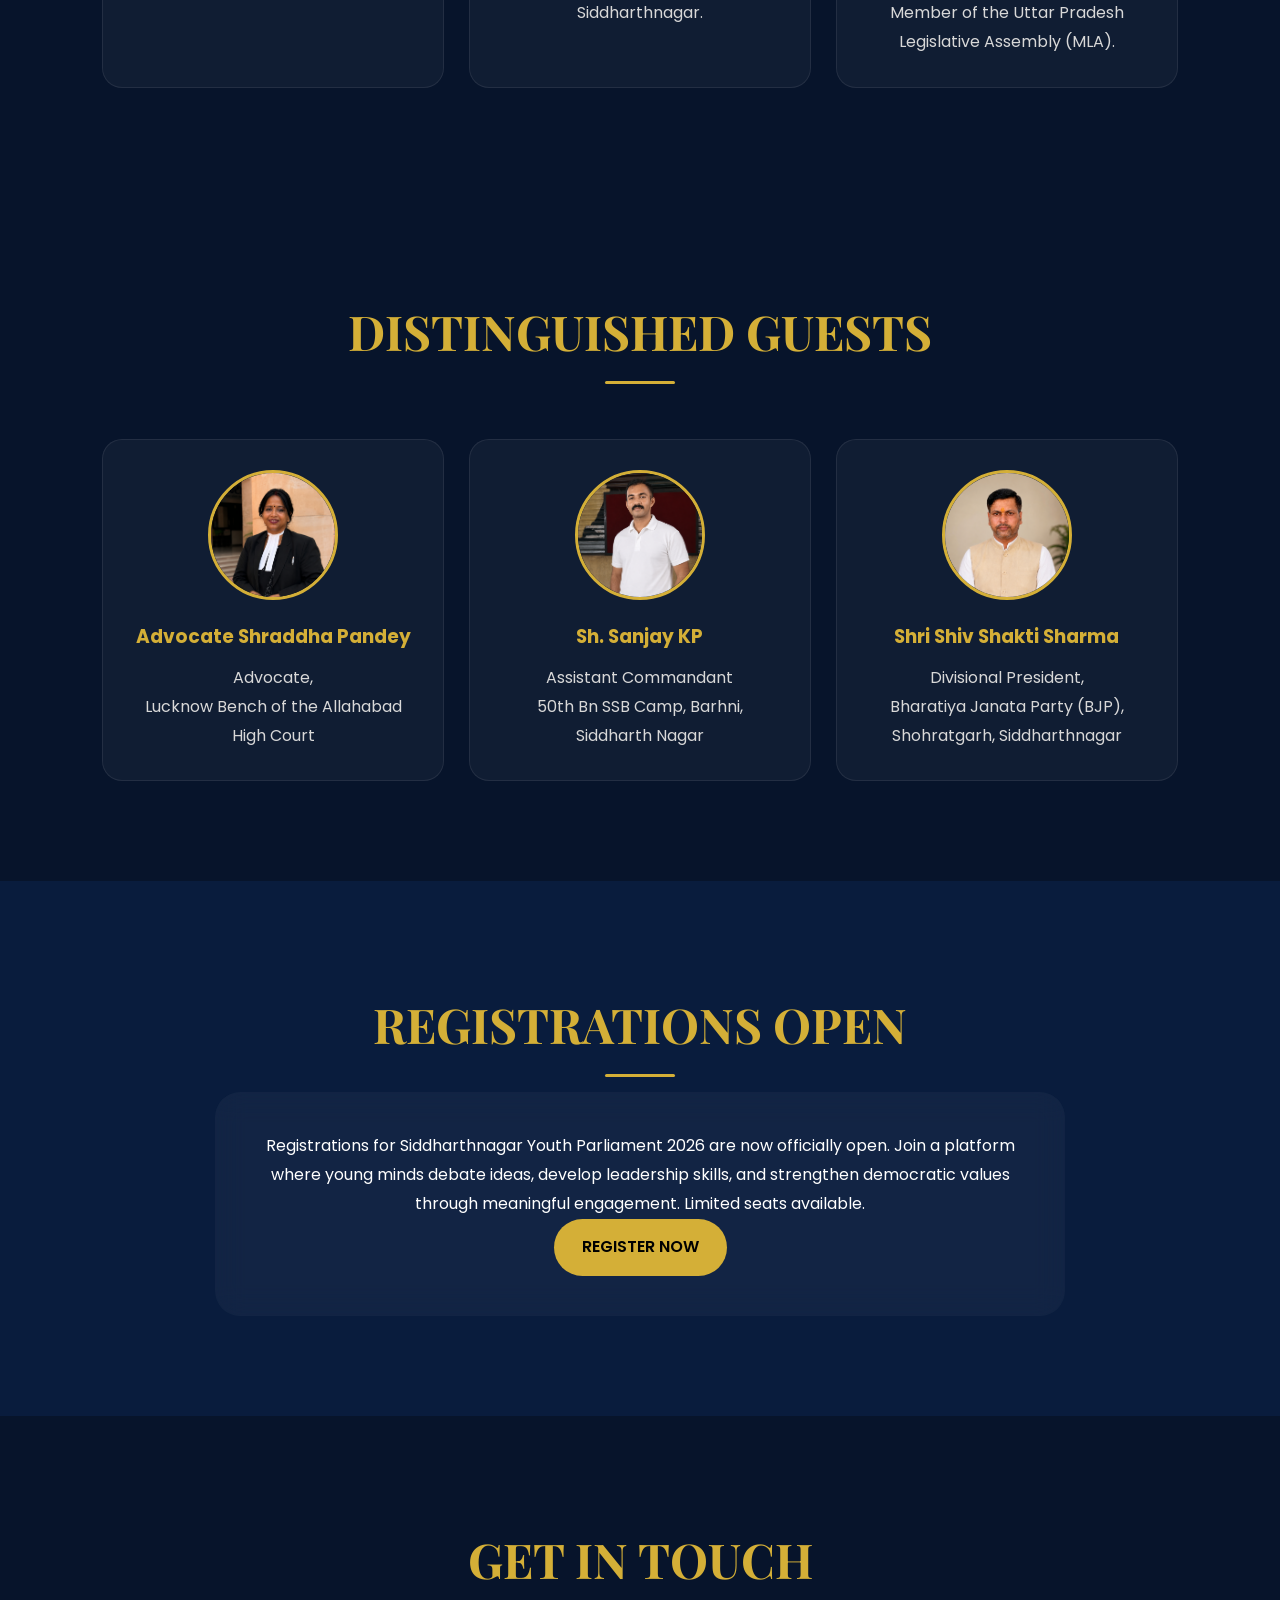
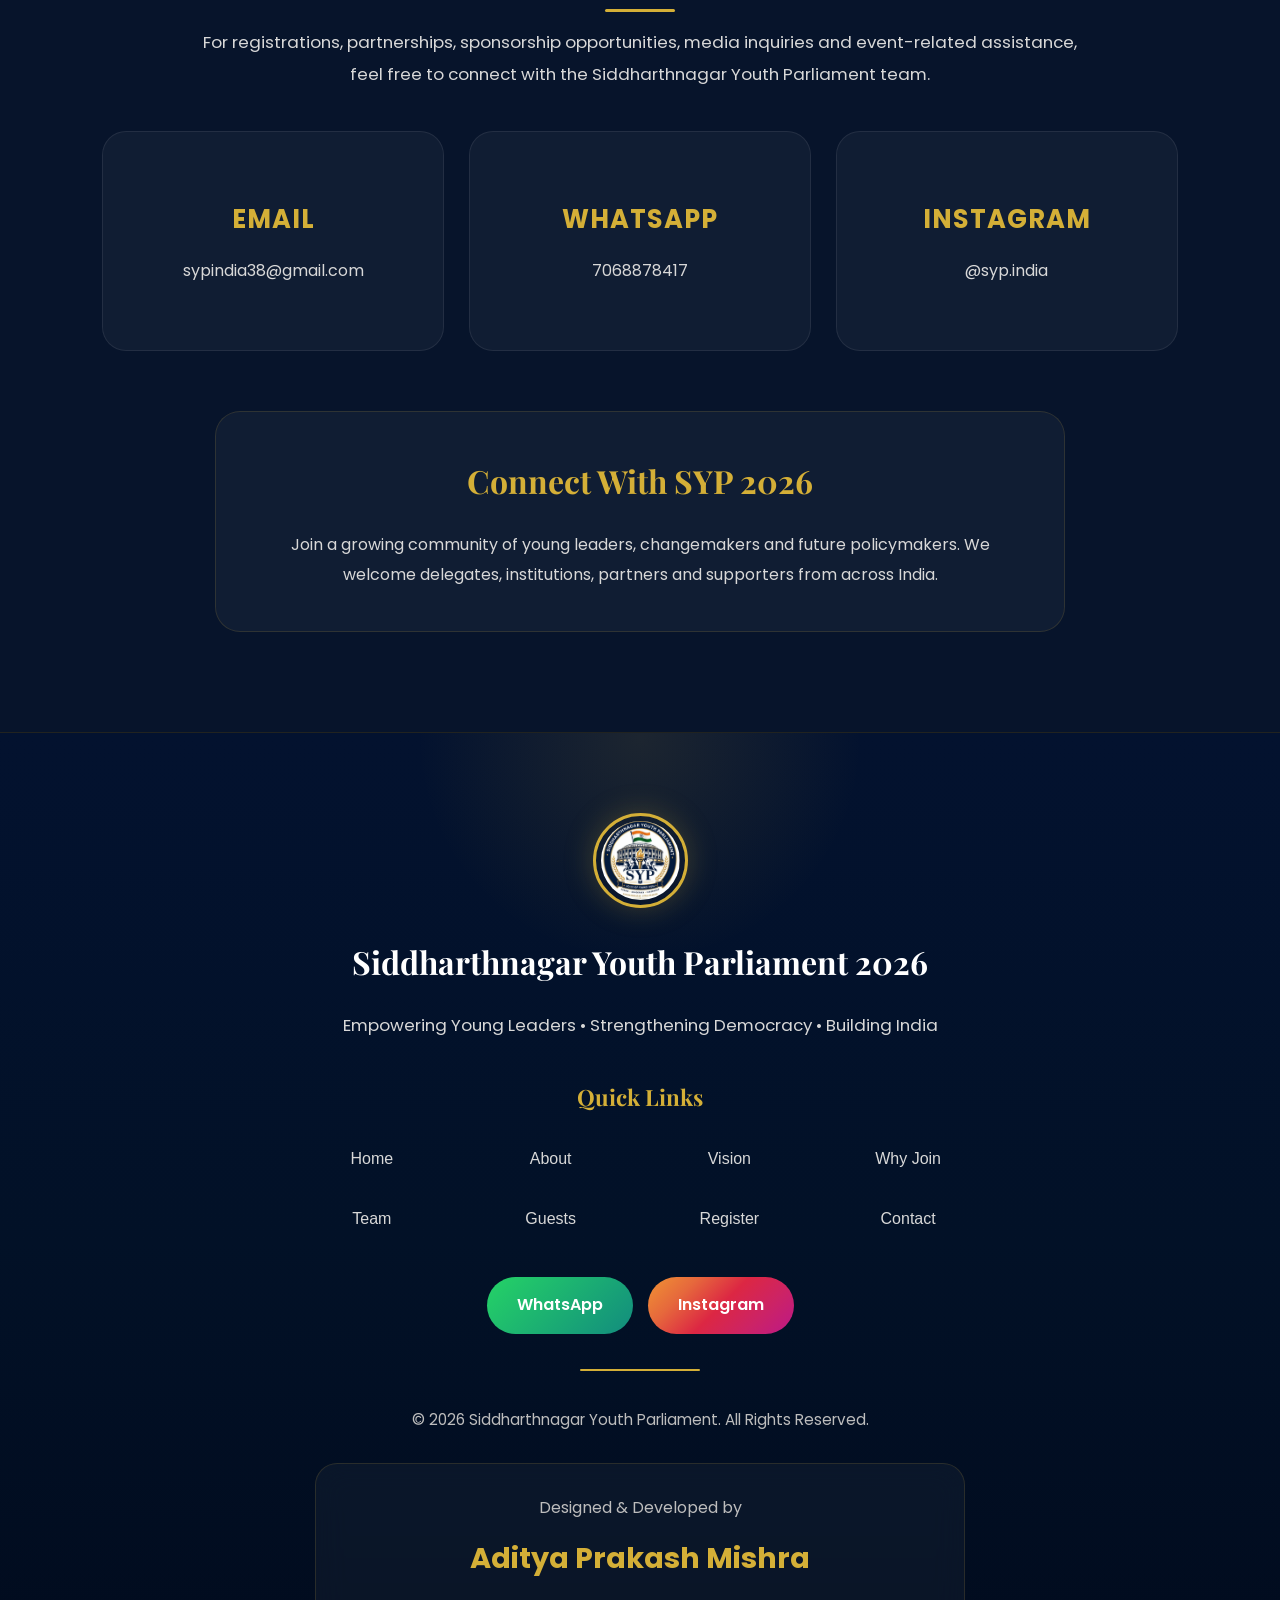
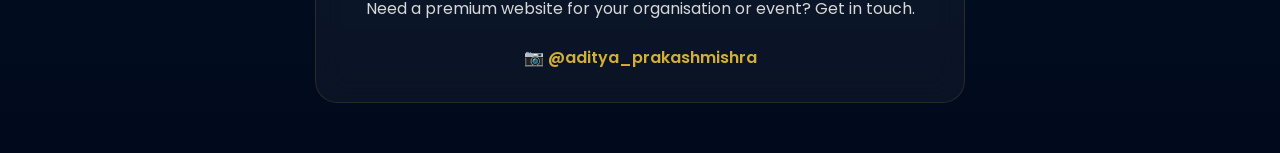
==== commit 39af07b9: "Update index.html" ====
--- a/index.html
+++ b/index.html
@@ -499,7 +499,24 @@
         <p class="footer-tagline">
             Empowering Young Leaders • Strengthening Democracy • Building India
         </p>
-
+<div class="quick-links">
+
+    <h3>Quick Links</h3>
+
+    <div class="quick-links-grid">
+
+        <a href="#home">Home</a>
+        <a href="#about">About</a>
+        <a href="#vision">Vision</a>
+        <a href="#why">Why Join</a>
+        <a href="#leadership">Team</a>
+        <a href="#guests">Guests</a>
+        <a href="#register">Register</a>
+        <a href="#contact">Contact</a>
+
+    </div>
+
+</div>
         <!-- Social Buttons -->
         <div class="footer-social">
 
--- a/style.css
+++ b/style.css
@@ -891,7 +891,51 @@
 backdrop-filter:blur(14px);
 
 }
-
+/*==========================
+QUICK LINKS
+===========================*/
+
+.quick-links{
+    margin:35px 0;
+}
+
+.quick-links h3{
+    color:var(--gold);
+    font-size:1.4rem;
+    margin-bottom:20px;
+    font-family:'Playfair Display',serif;
+}
+
+.quick-links-grid{
+    display:grid;
+    grid-template-columns:repeat(4,1fr);
+    gap:15px;
+    max-width:700px;
+    margin:auto;
+}
+
+.quick-links-grid a{
+    color:var(--text);
+    font-weight:500;
+    transition:.3s ease;
+    padding:8px;
+    border-radius:10px;
+}
+
+.quick-links-grid a:hover{
+    color:var(--gold);
+    background:rgba(212,175,55,.08);
+}
+
+/* Mobile */
+
+@media(max-width:768px){
+
+    .quick-links-grid{
+        grid-template-columns:repeat(2,1fr);
+    }
+
+  }
 /*==========================
 PREMIUM FOOTER
 ===========================*/
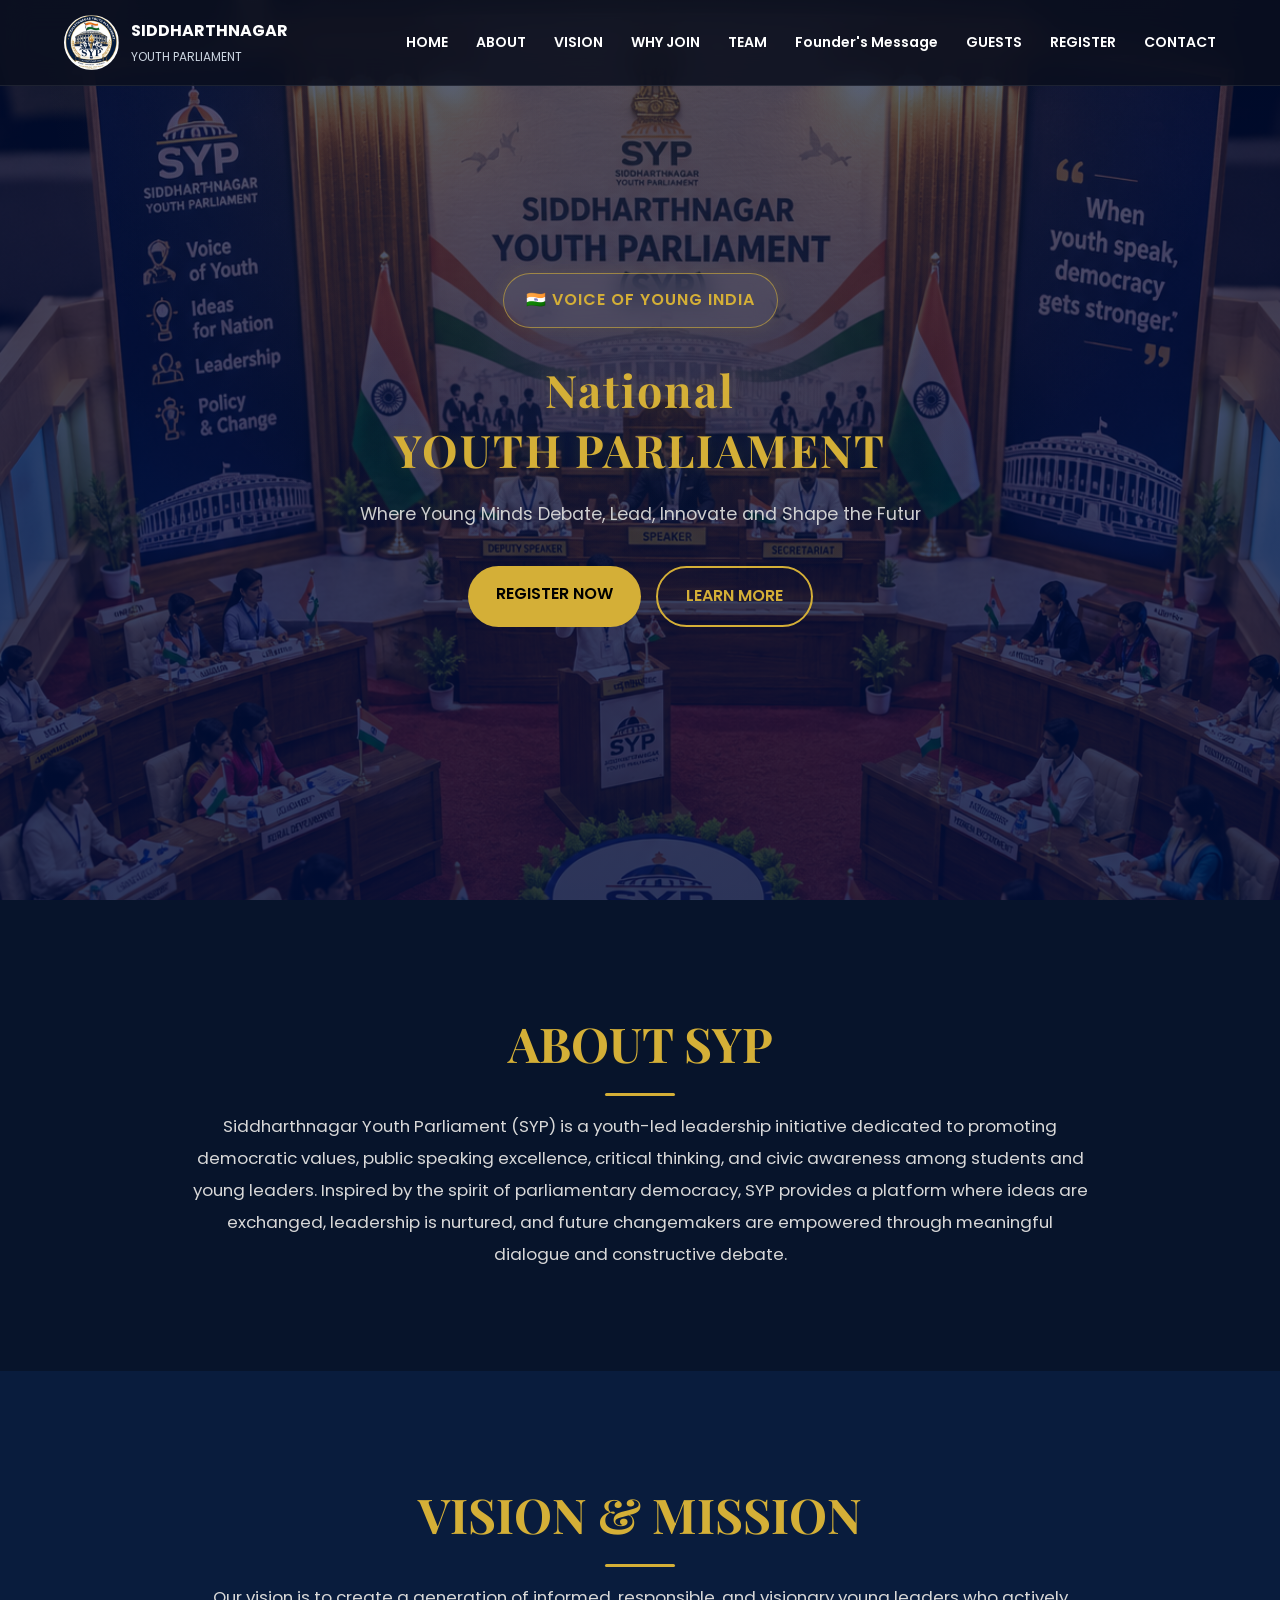
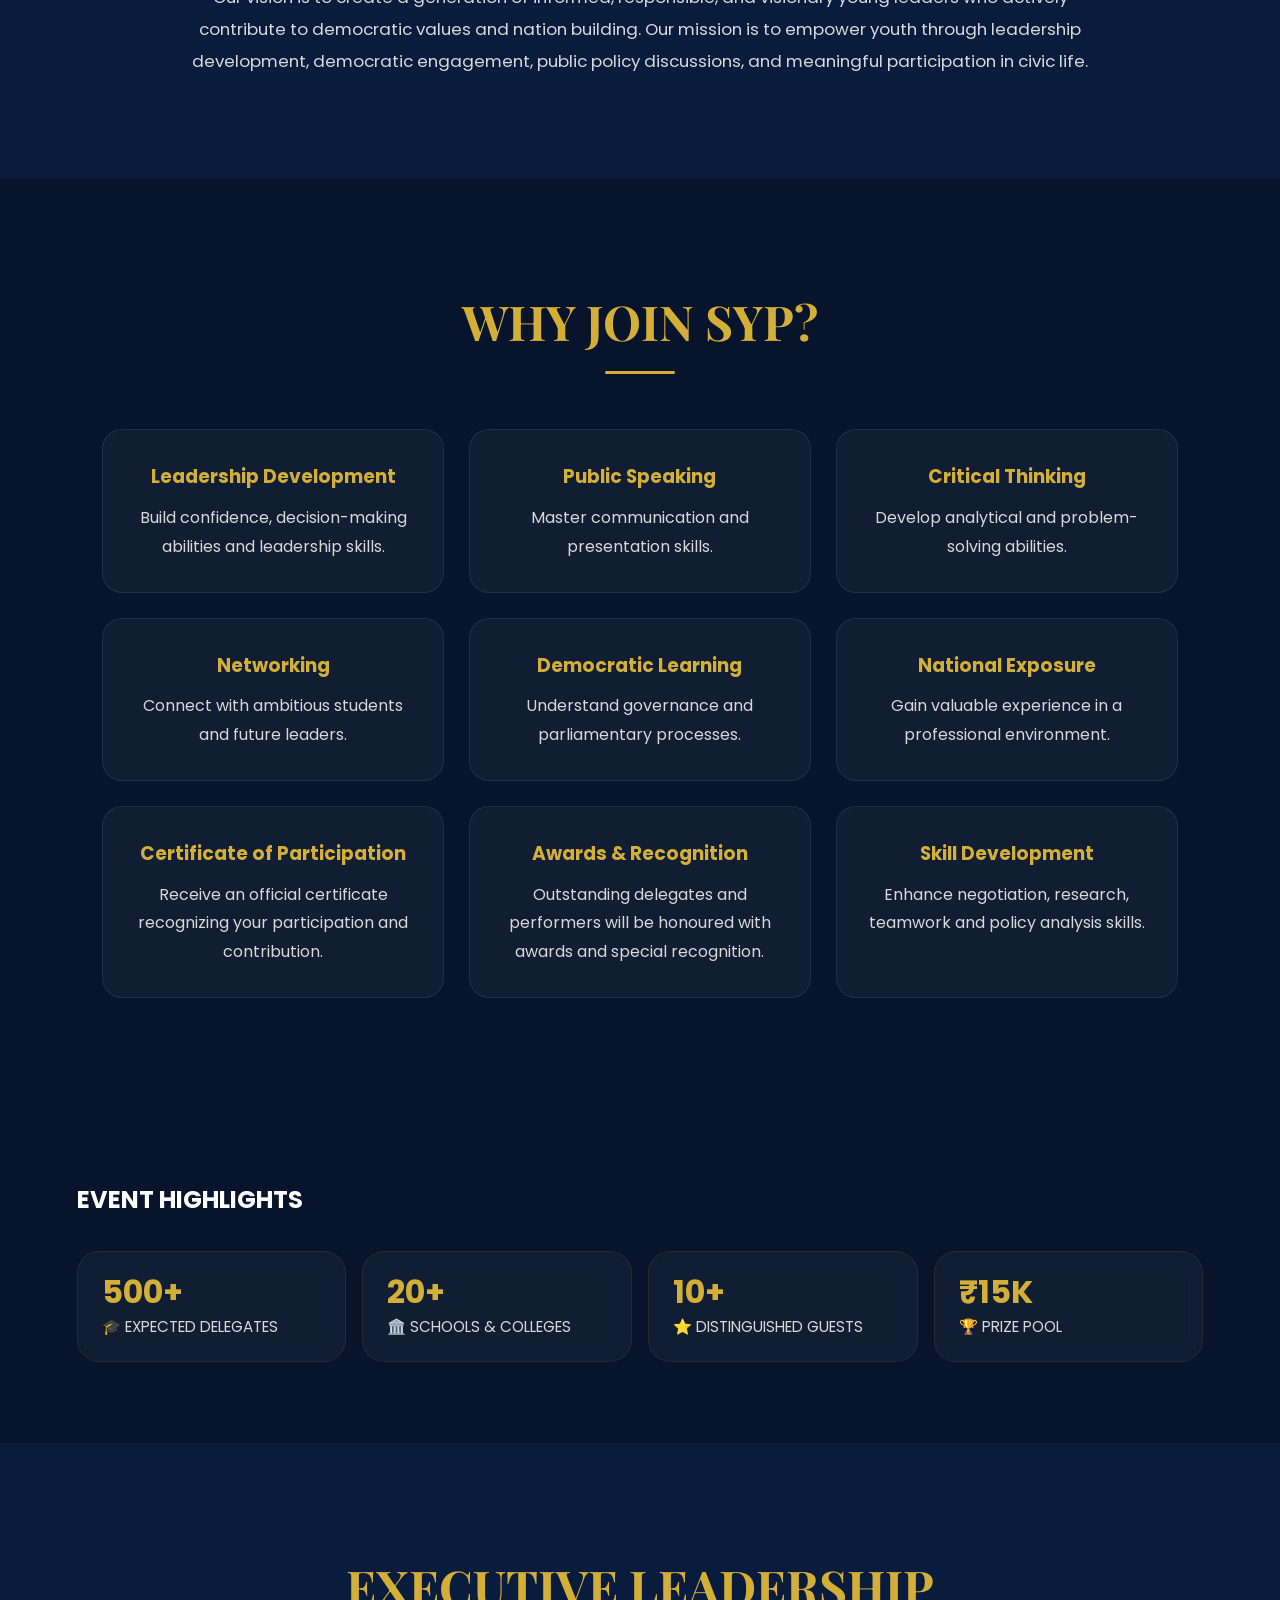
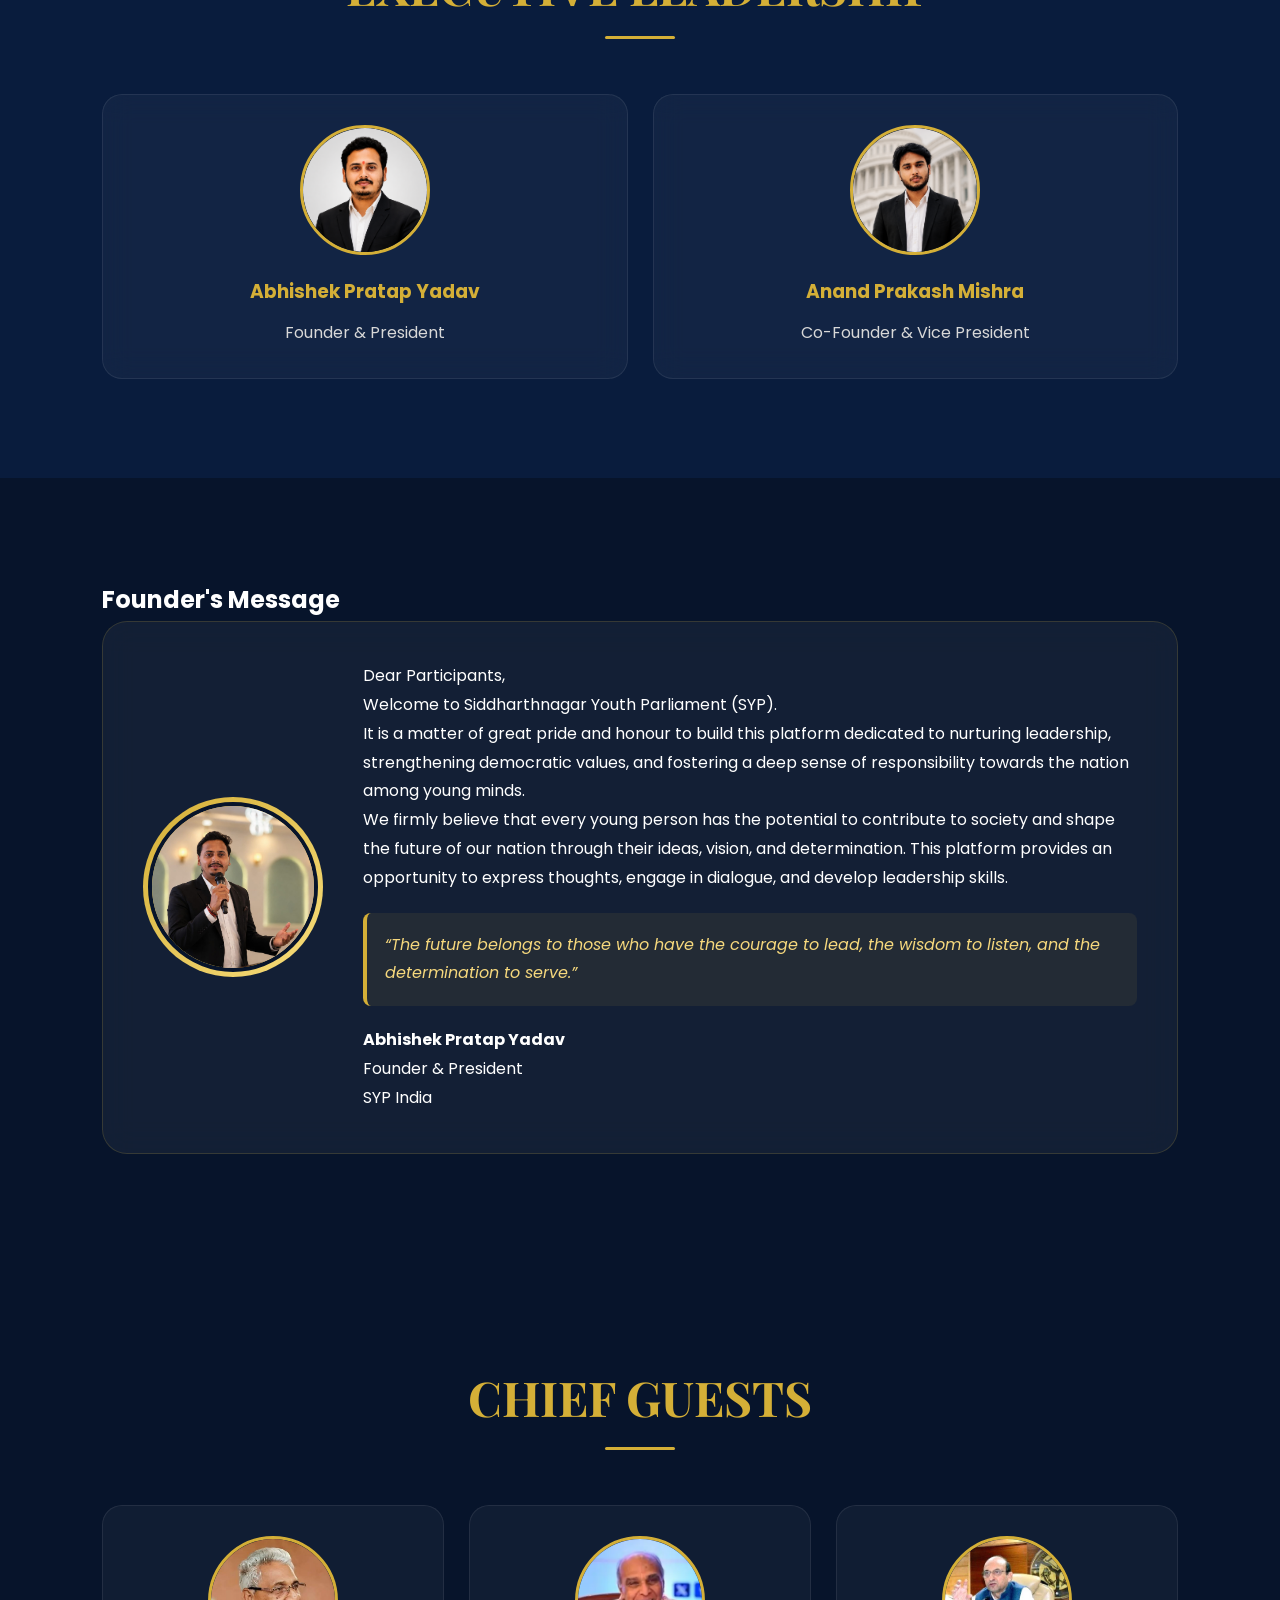
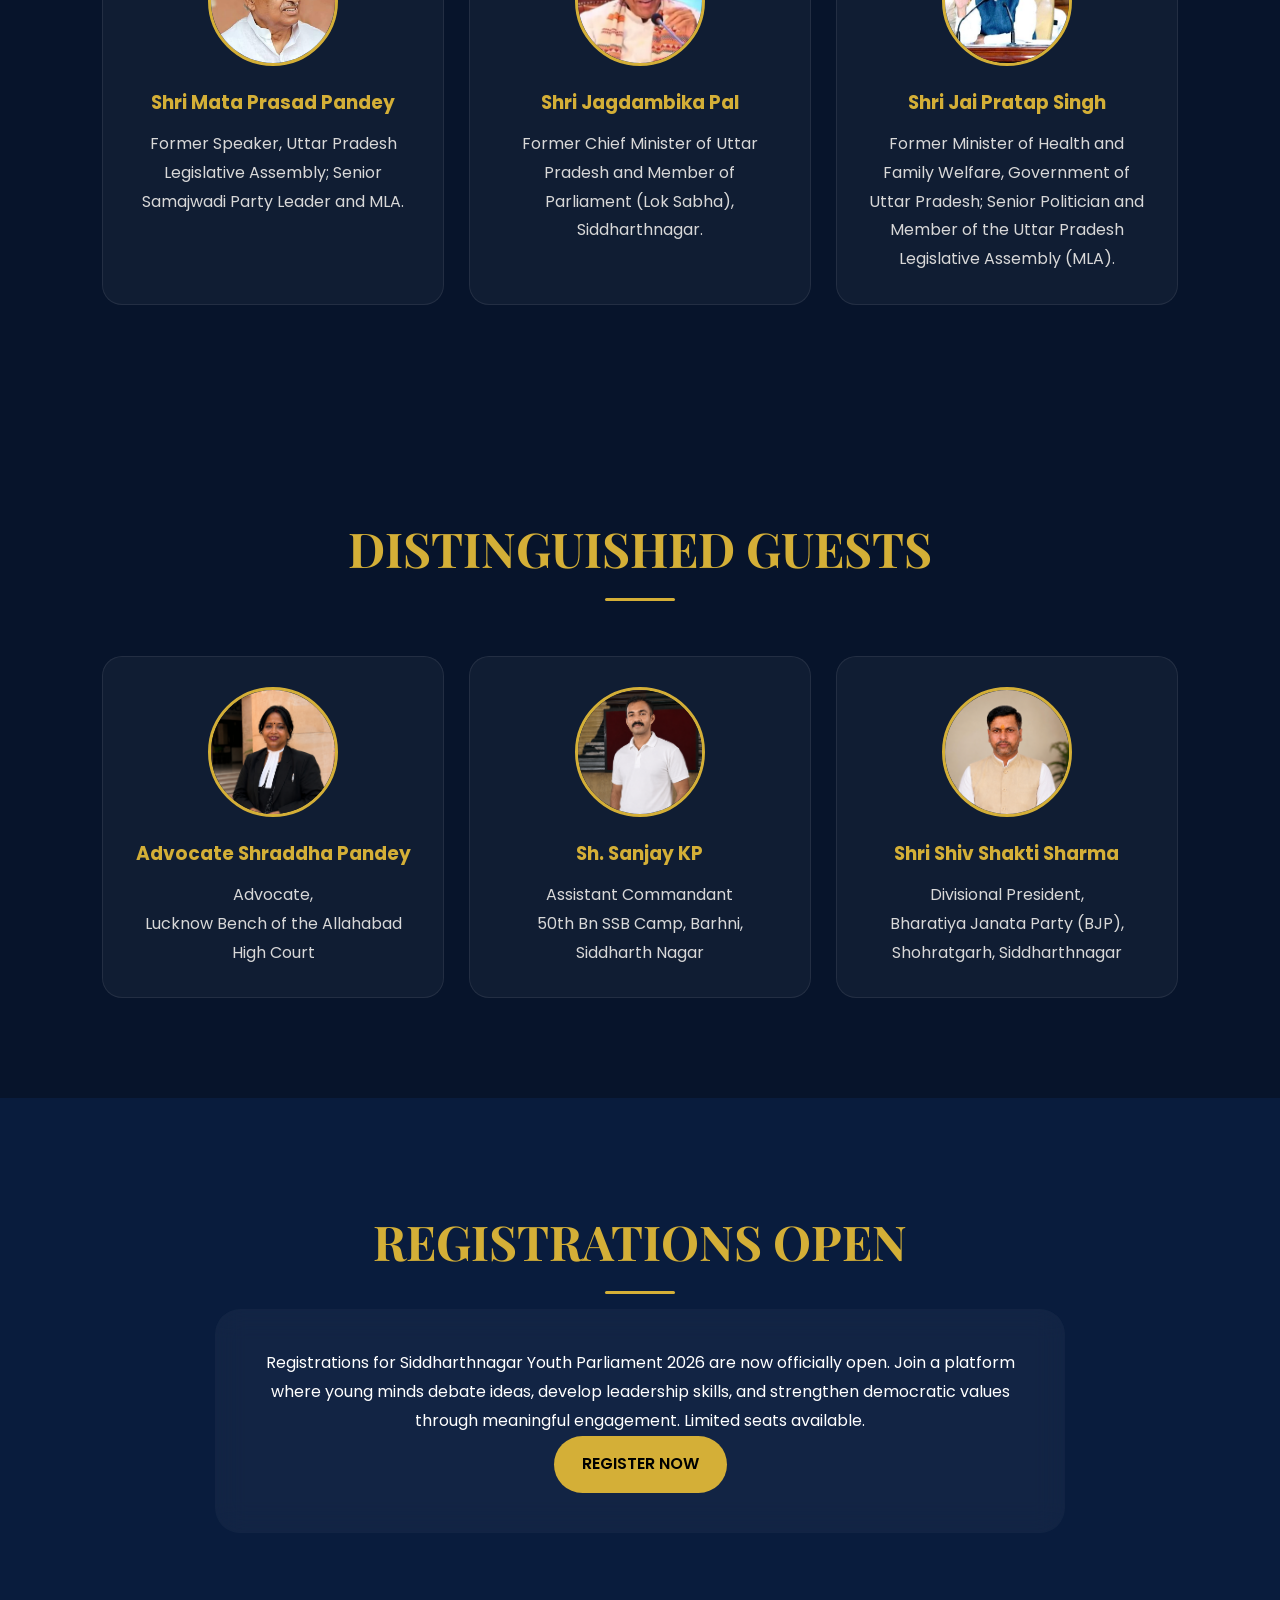
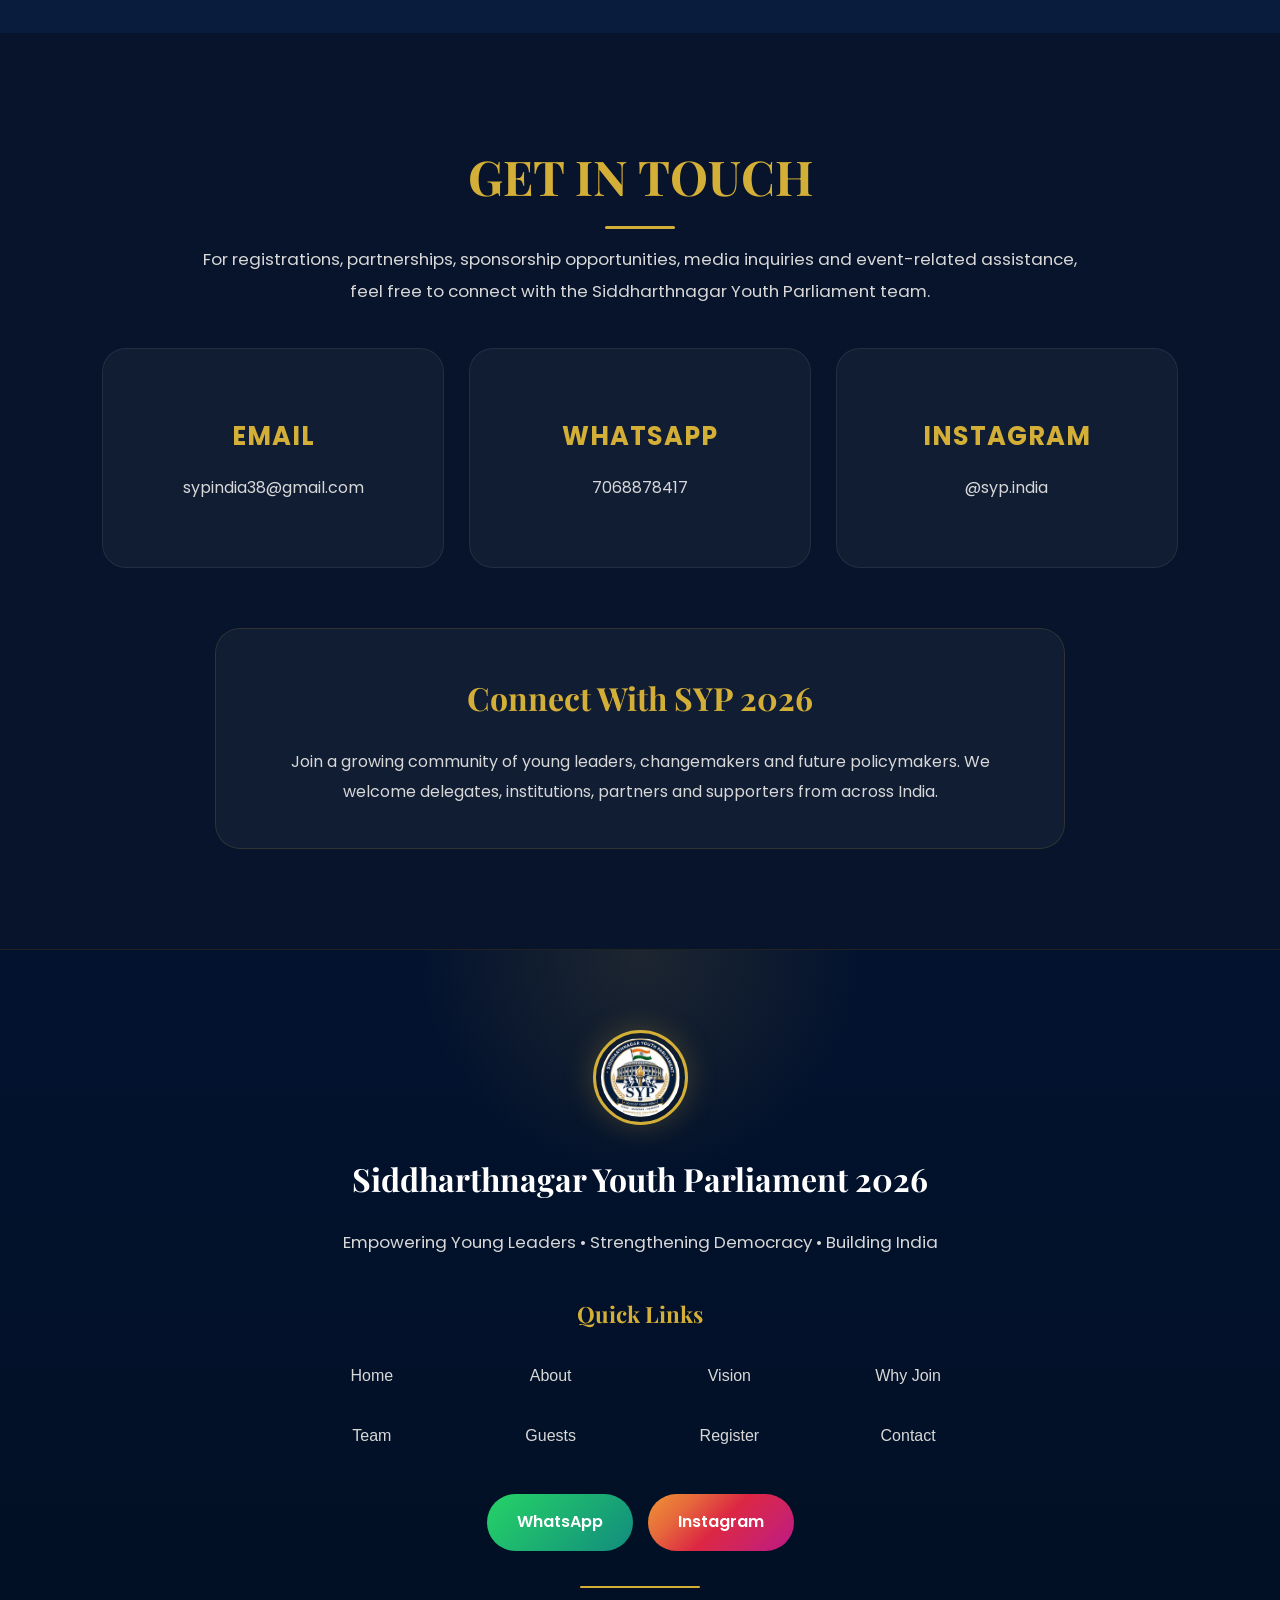
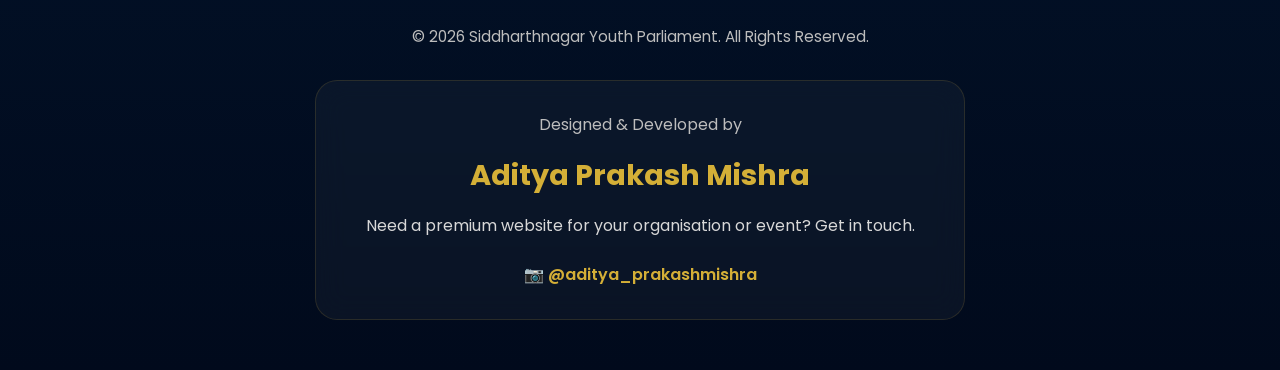
==== commit 90ad4120: "Update index.html" ====
--- a/index.html
+++ b/index.html
@@ -168,7 +168,20 @@
 <h3>National Exposure</h3>
 <p>Gain valuable experience in a professional environment.</p>
 </div>
-
+<div class="card">
+    <h3>Certificate of Participation</h3>
+    <p>Receive an official certificate recognizing your participation and contribution.</p>
+</div>
+
+<div class="card">
+    <h3>Awards & Recognition</h3>
+    <p>Outstanding delegates and performers will be honoured with awards and special recognition.</p>
+</div>
+
+<div class="card">
+    <h3>Skill Development</h3>
+    <p>Enhance negotiation, research, teamwork and policy analysis skills.</p>
+</div>
 </div>
 
 </section>
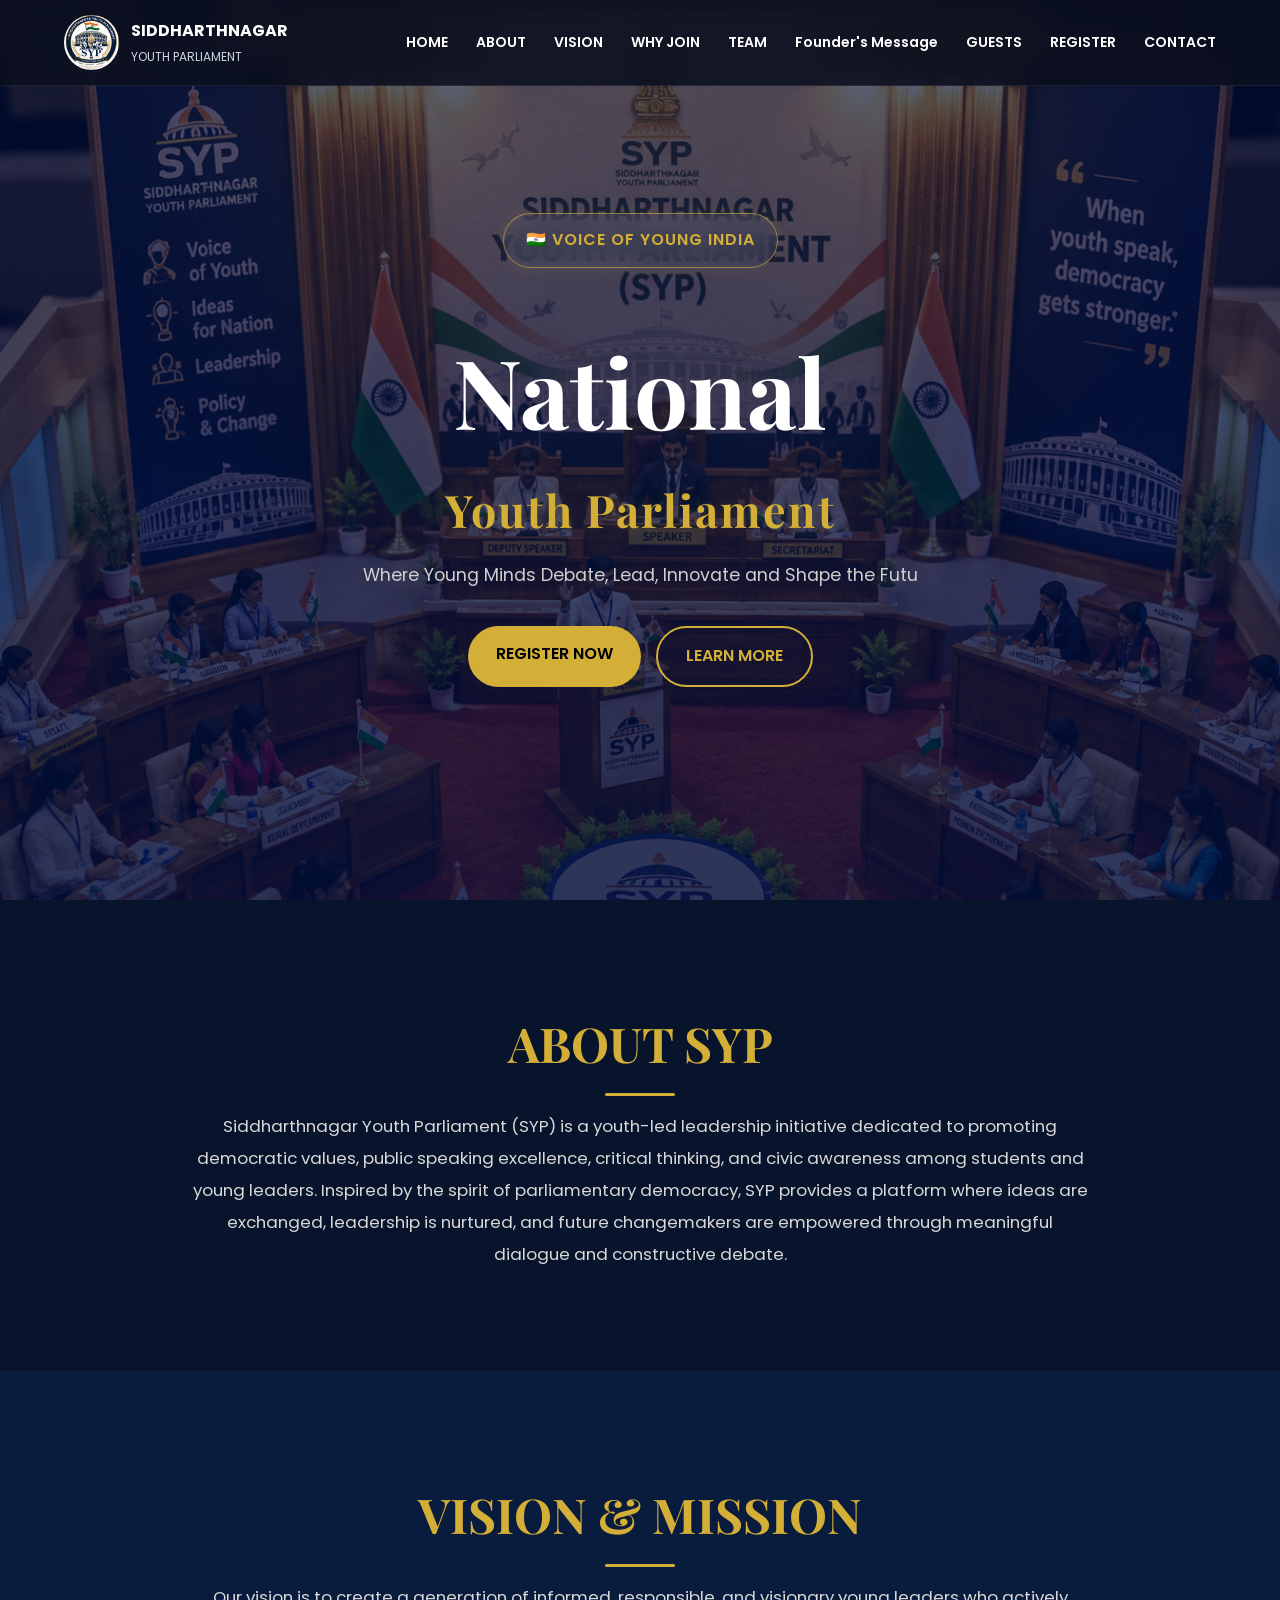
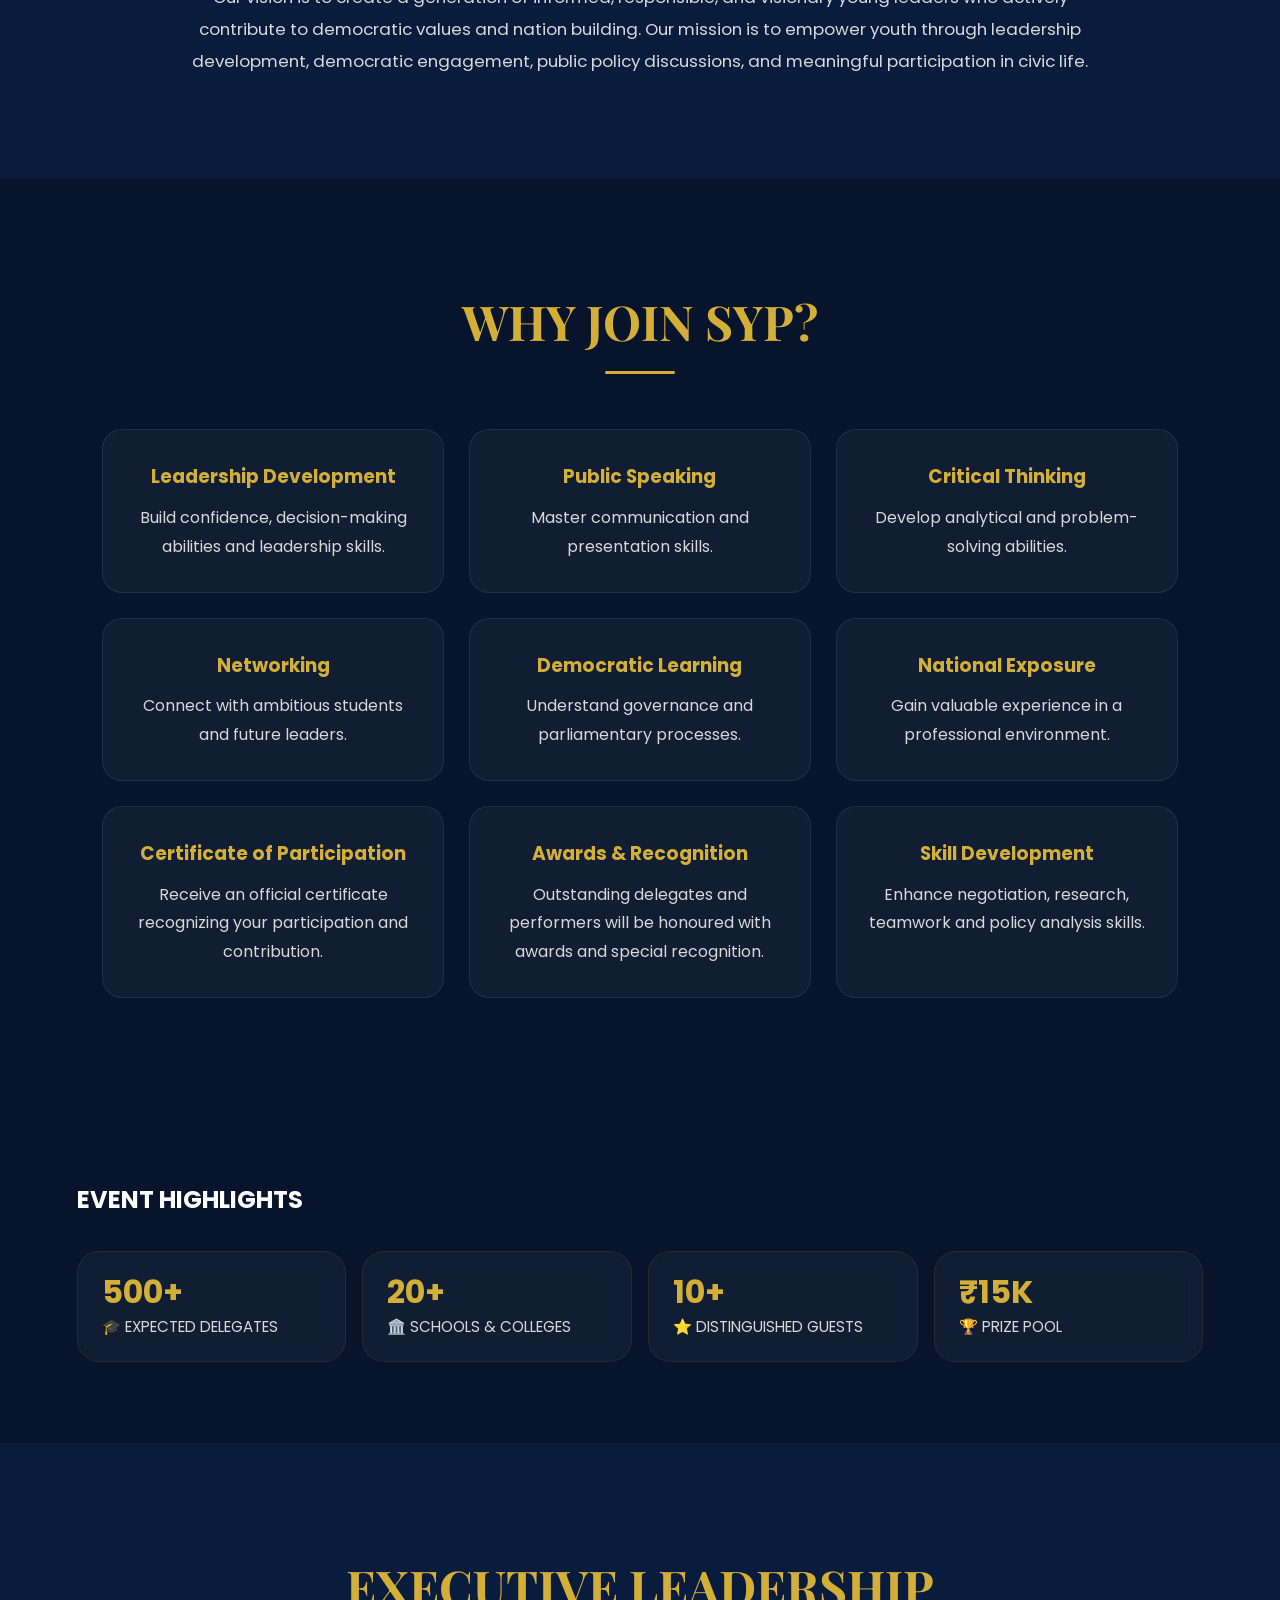
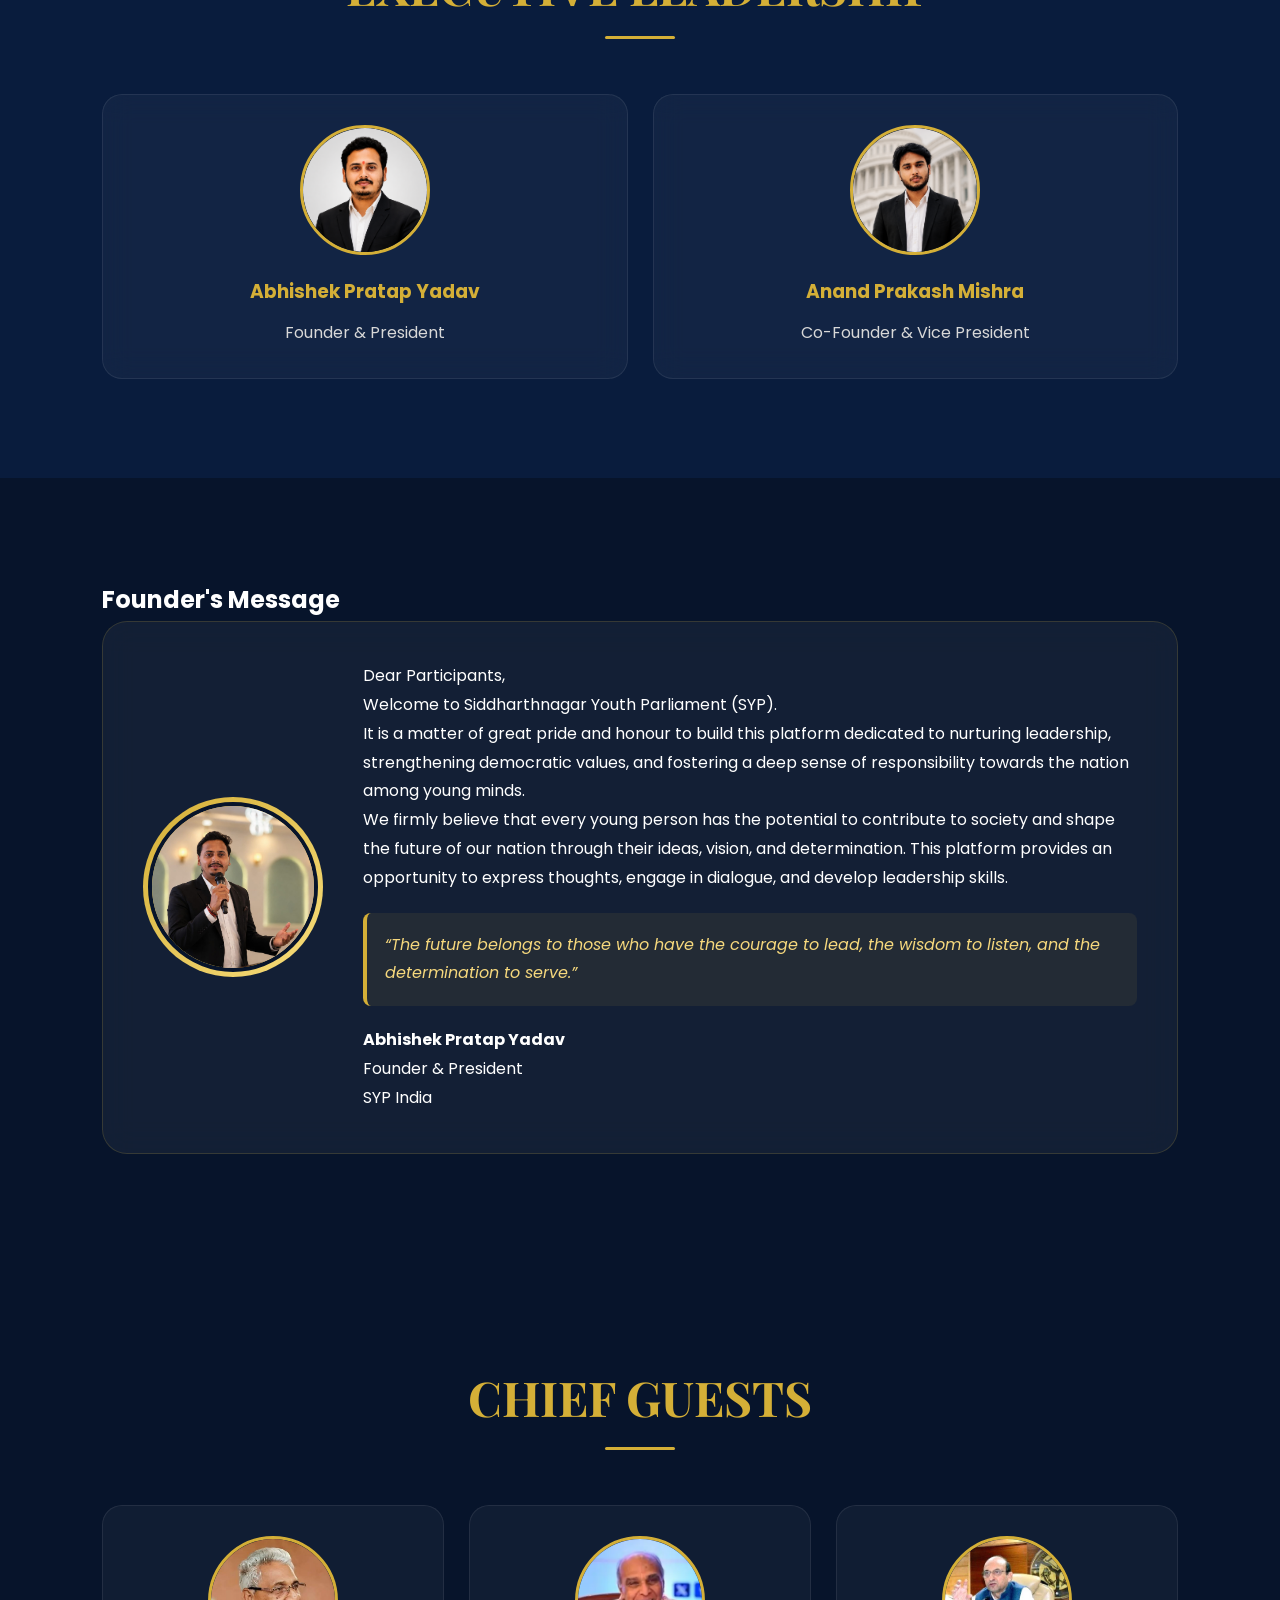
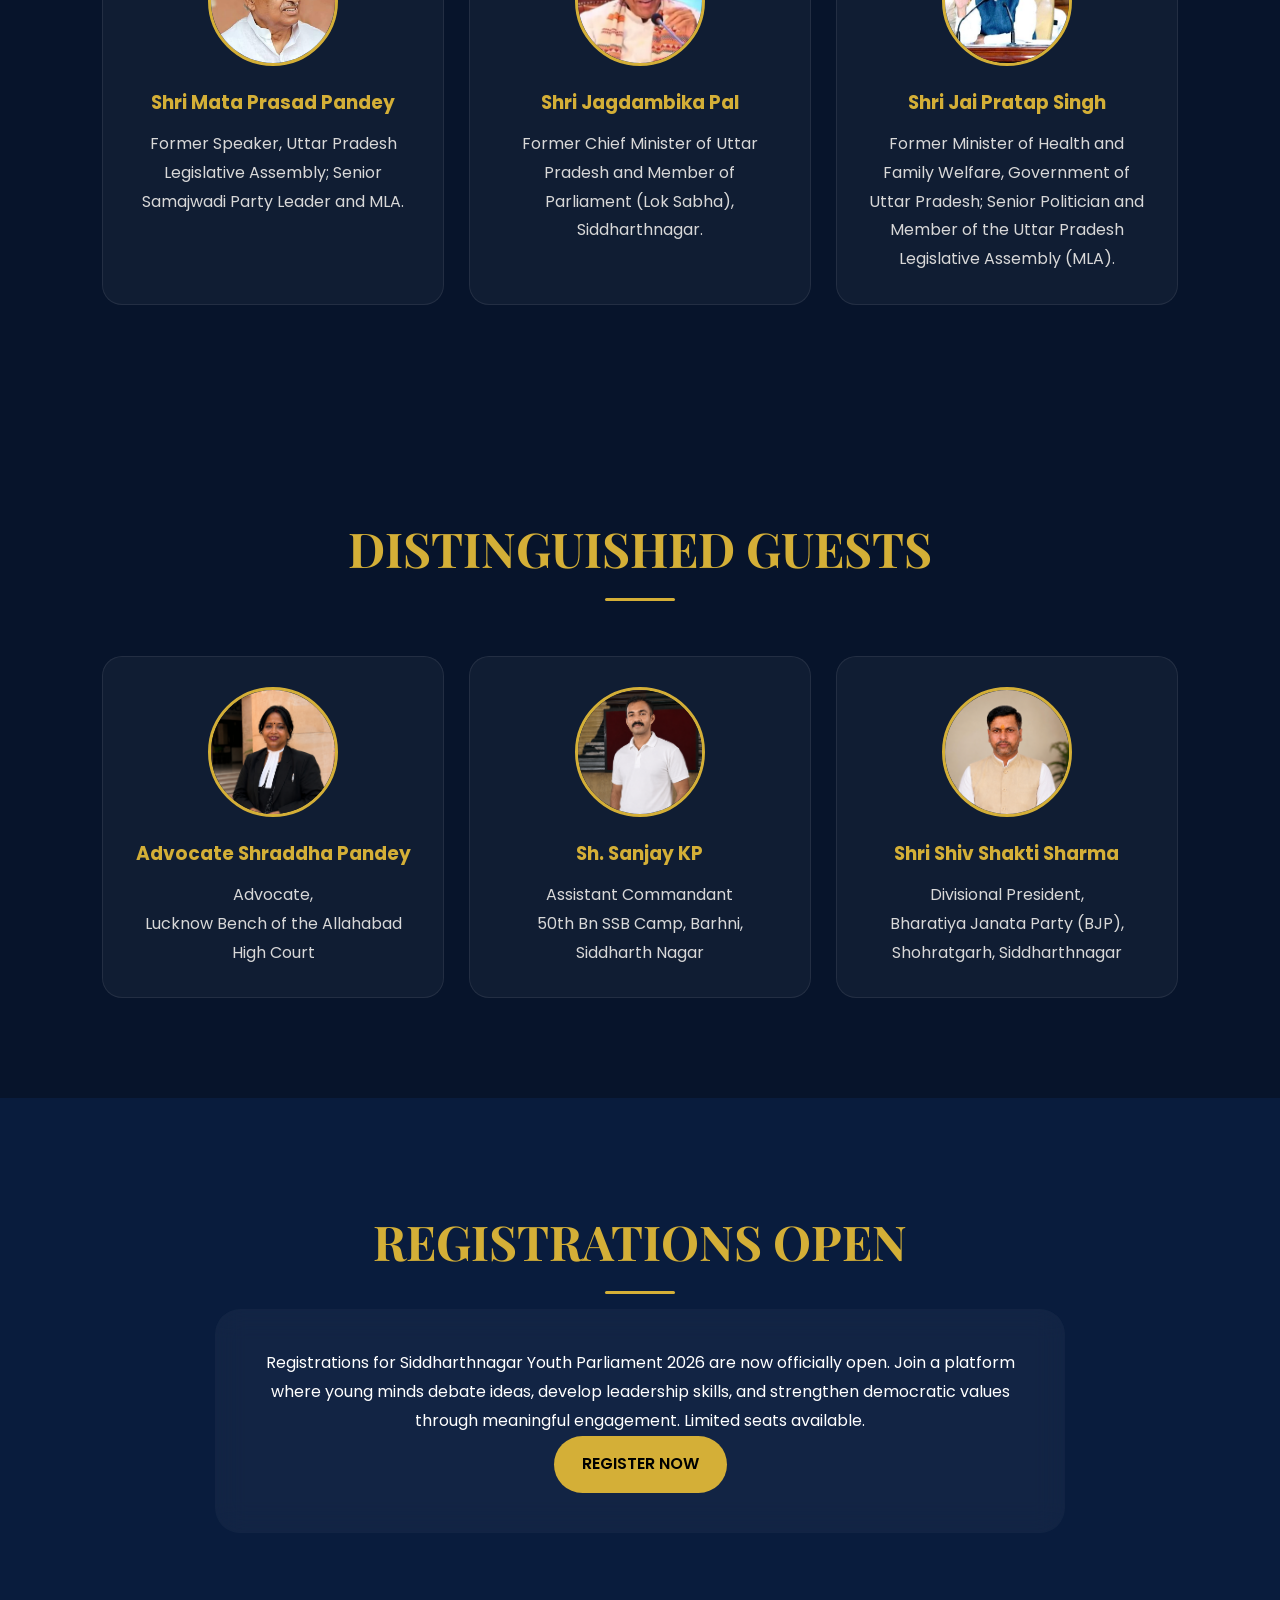
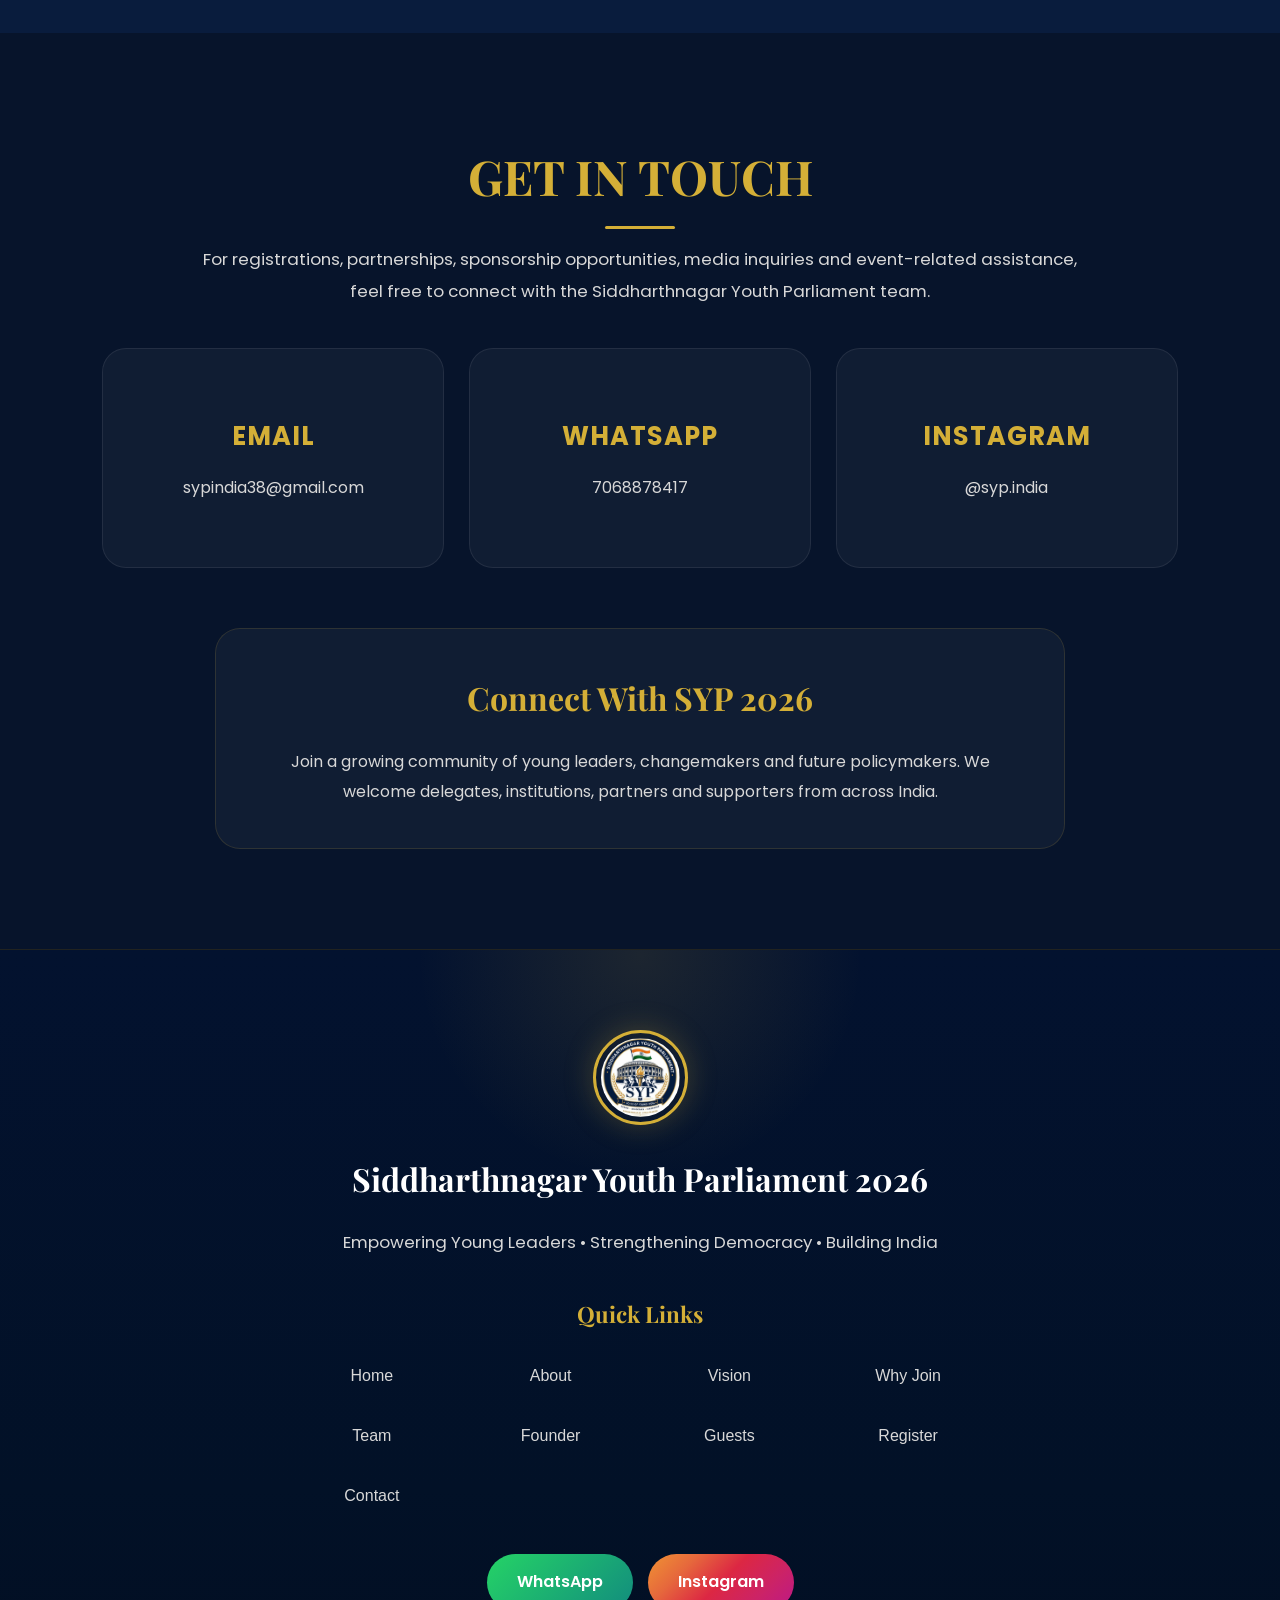
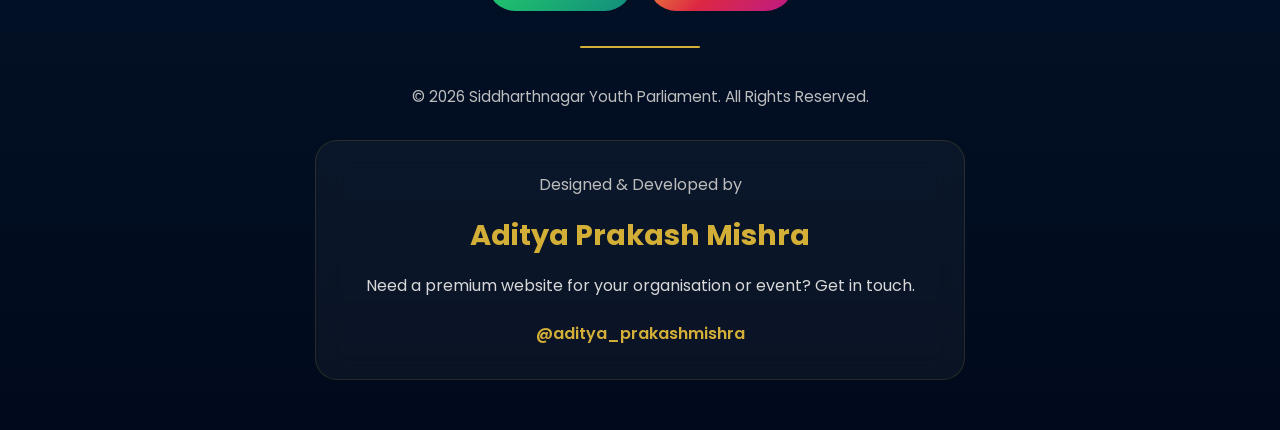
==== commit 64376911: "Update index.html" ====
--- a/index.html
+++ b/index.html
@@ -71,12 +71,8 @@
 </div>
 
 <h2>
-National 
-</h2>
-
-<h2>
-YOUTH PARLIAMENT 
-</h2>
+<h1>National</h1>
+<h2>Youth Parliament</h2>
 
 <p id="typewriter"></p>
 
@@ -518,16 +514,17 @@
 
     <div class="quick-links-grid">
 
-        <a href="#home">Home</a>
-        <a href="#about">About</a>
-        <a href="#vision">Vision</a>
-        <a href="#why">Why Join</a>
-        <a href="#leadership">Team</a>
-        <a href="#guests">Guests</a>
-        <a href="#register">Register</a>
-        <a href="#contact">Contact</a>
-
-    </div>
+    <a href="#home">Home</a>
+    <a href="#about">About</a>
+    <a href="#vision">Vision</a>
+    <a href="#why">Why Join</a>
+    <a href="#leadership">Team</a>
+    <a href="#founder">Founder</a>
+    <a href="#guests">Guests</a>
+    <a href="#register">Register</a>
+    <a href="#contact">Contact</a>
+
+</div>
 
 </div>
         <!-- Social Buttons -->
@@ -575,7 +572,7 @@
             <a href="https://instagram.com/aditya_prakashmishra"
                target="_blank"
                class="developer-link">
-               📷 @aditya_prakashmishra
+               @aditya_prakashmishra
             </a>
 
         </div>
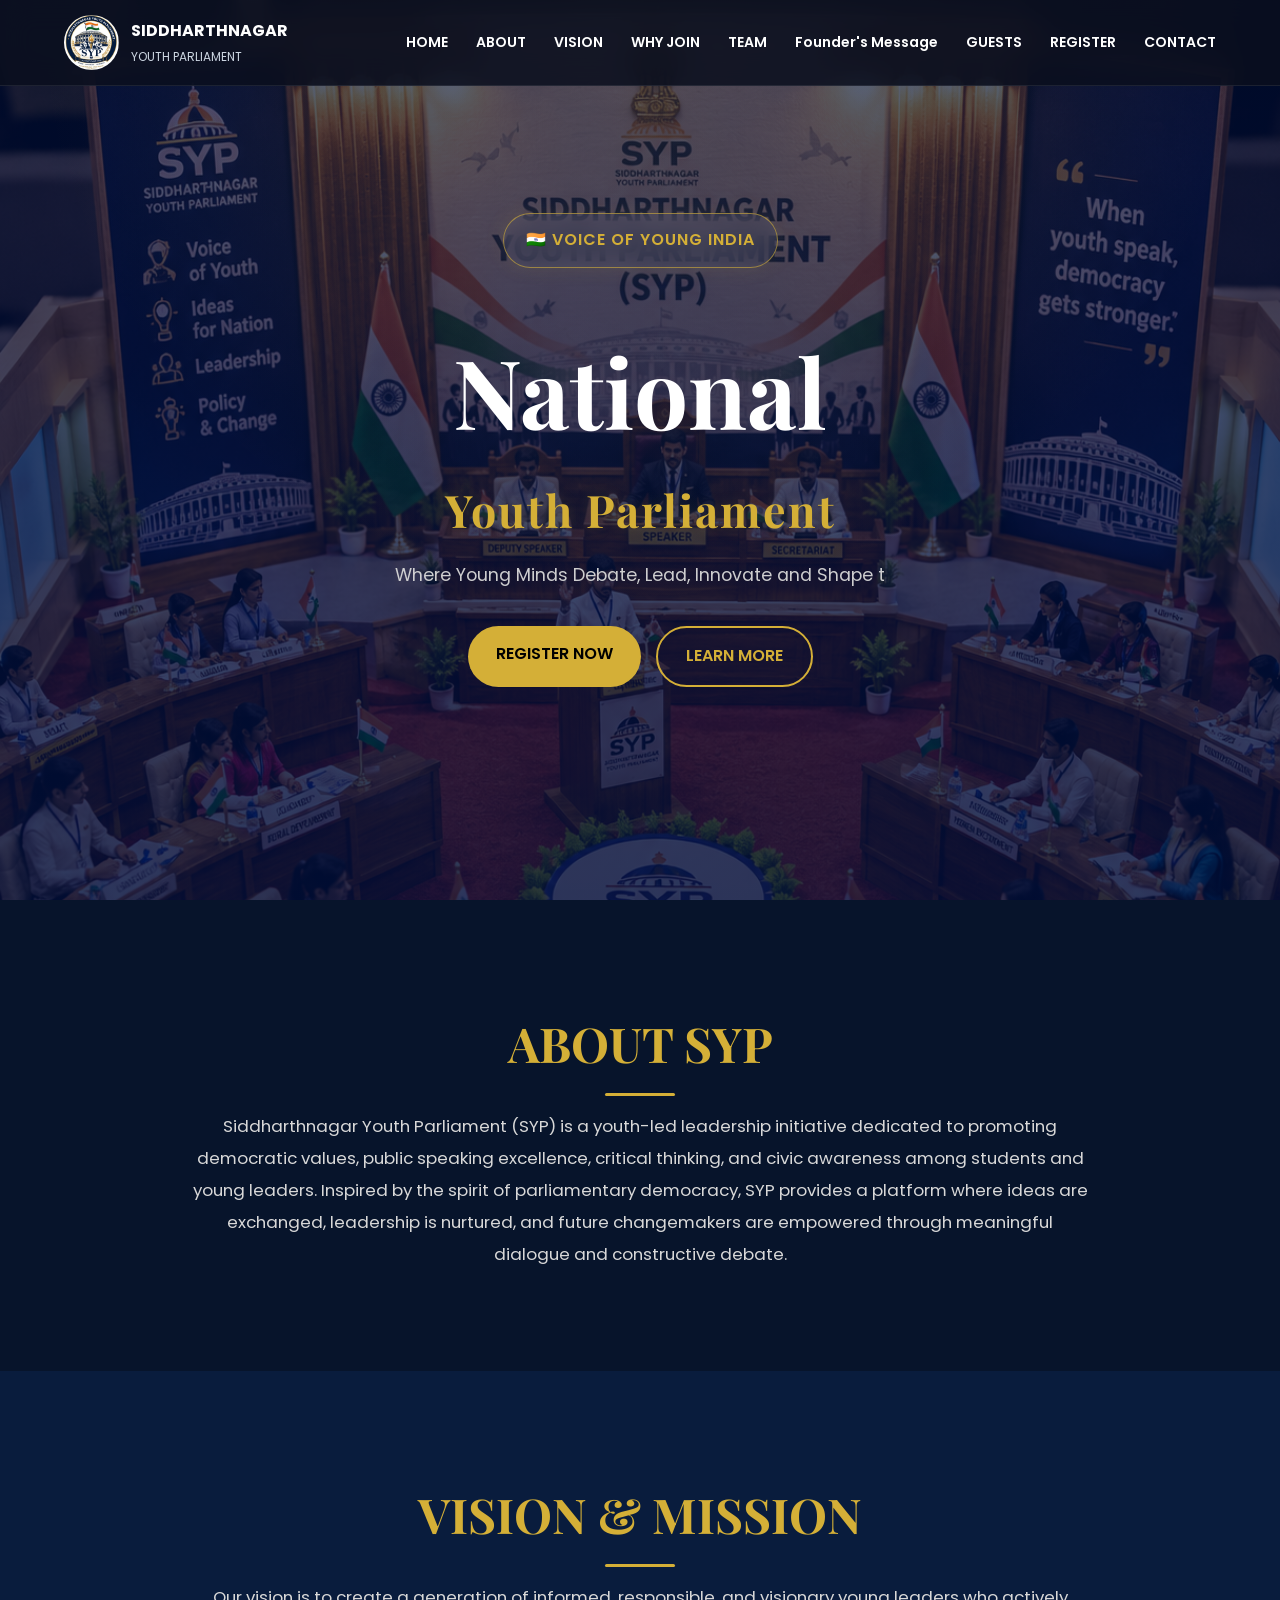
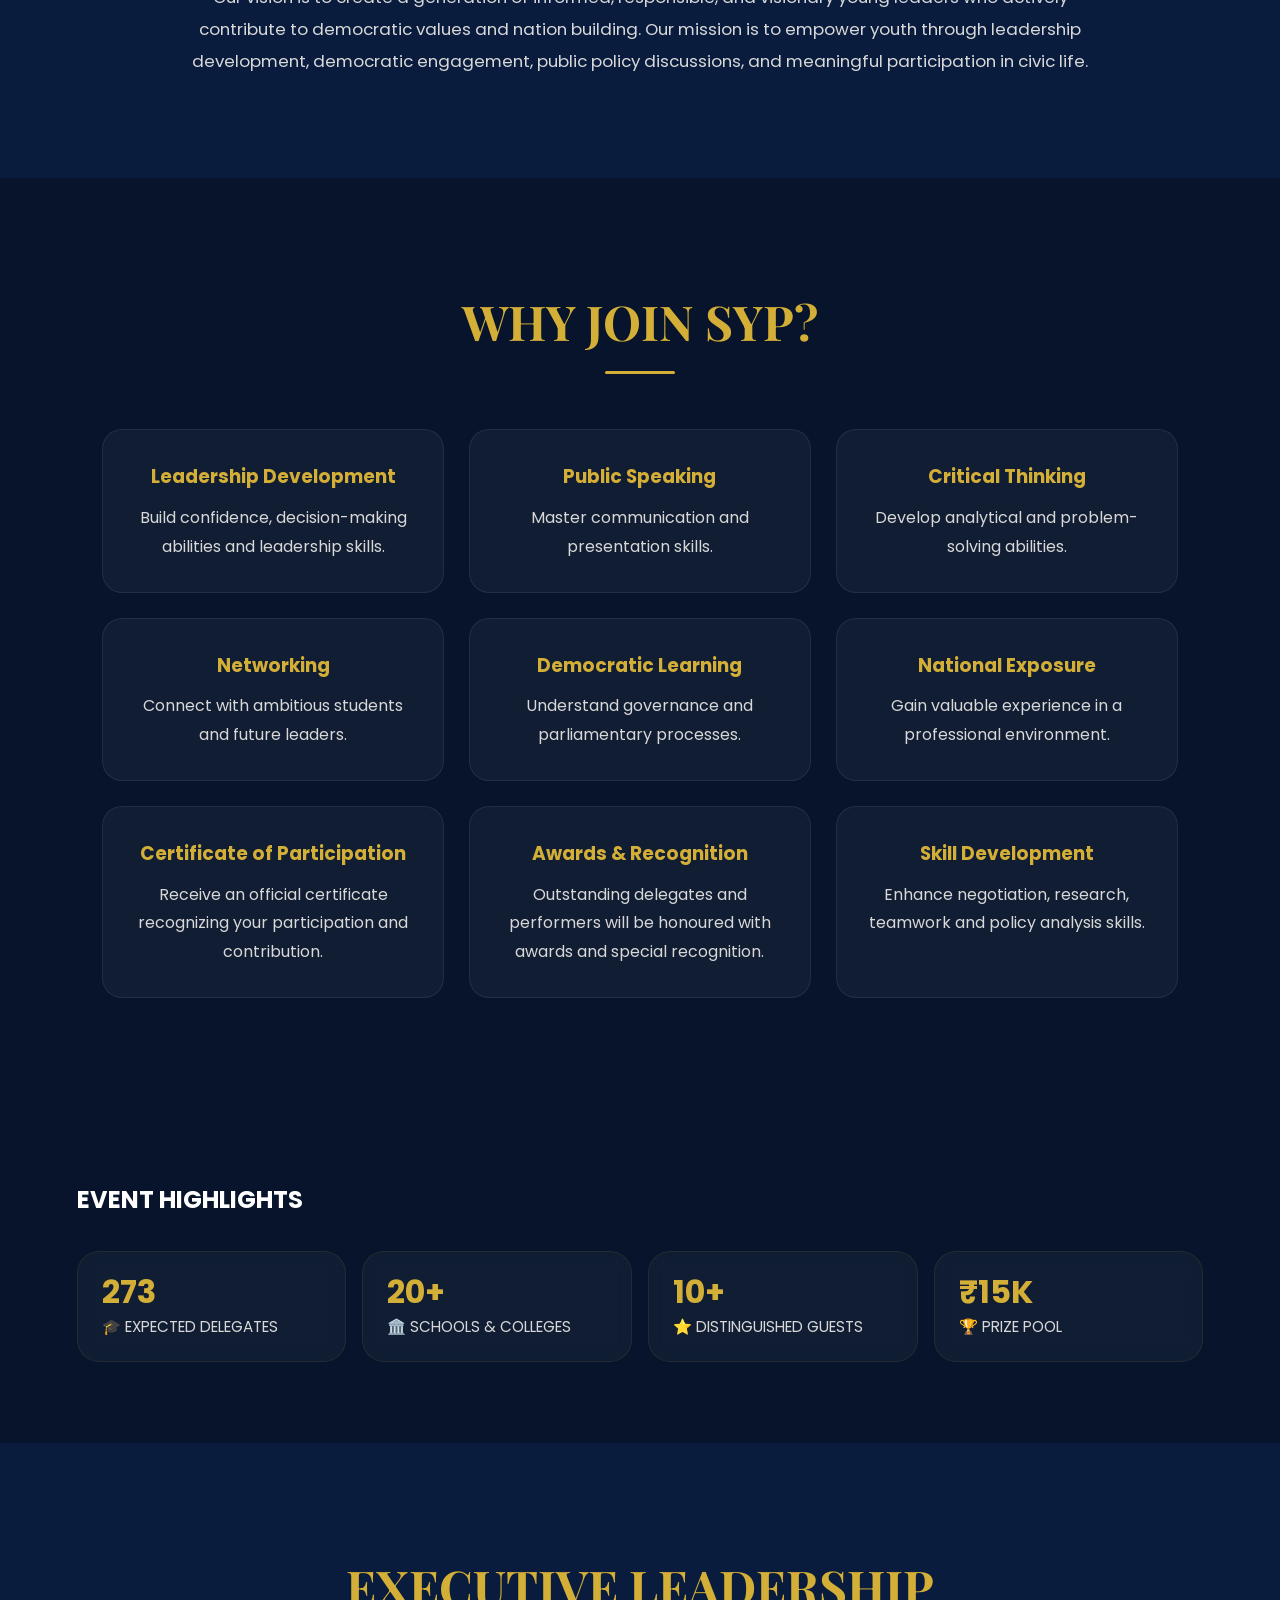
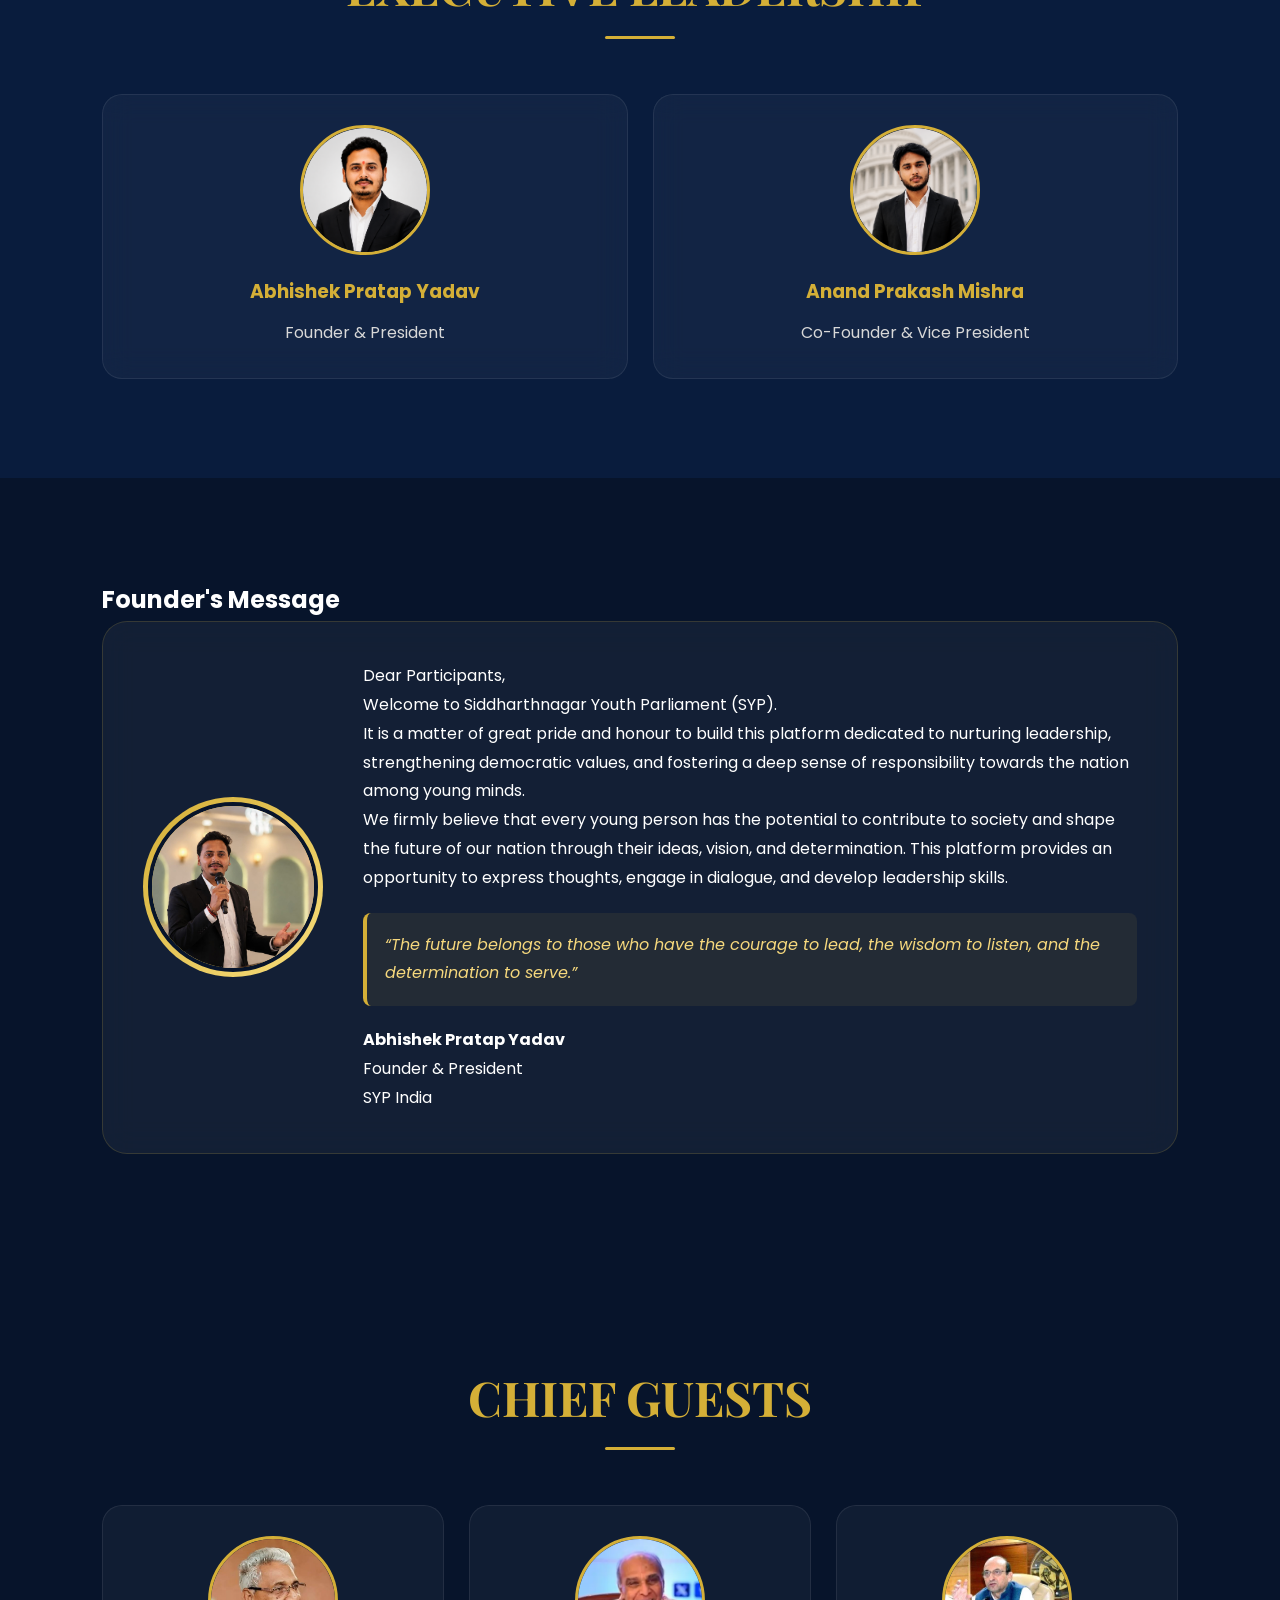
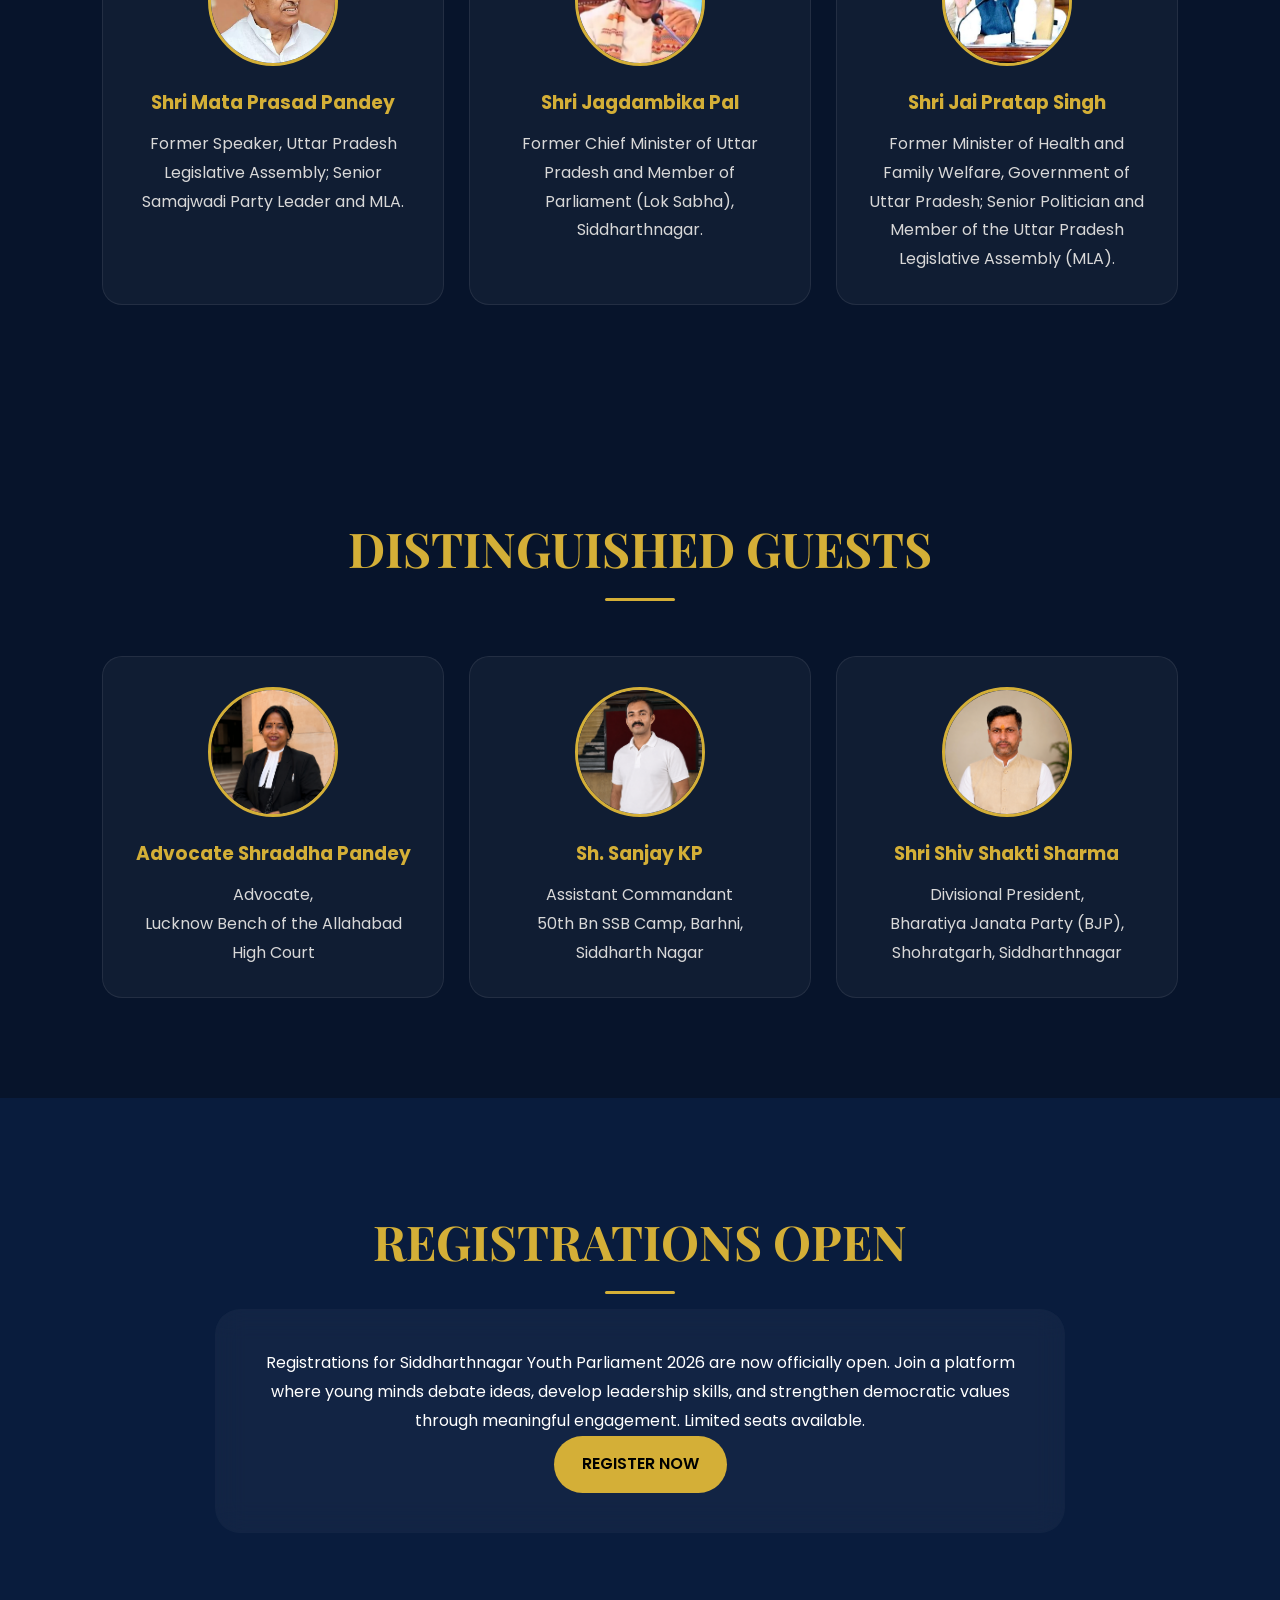
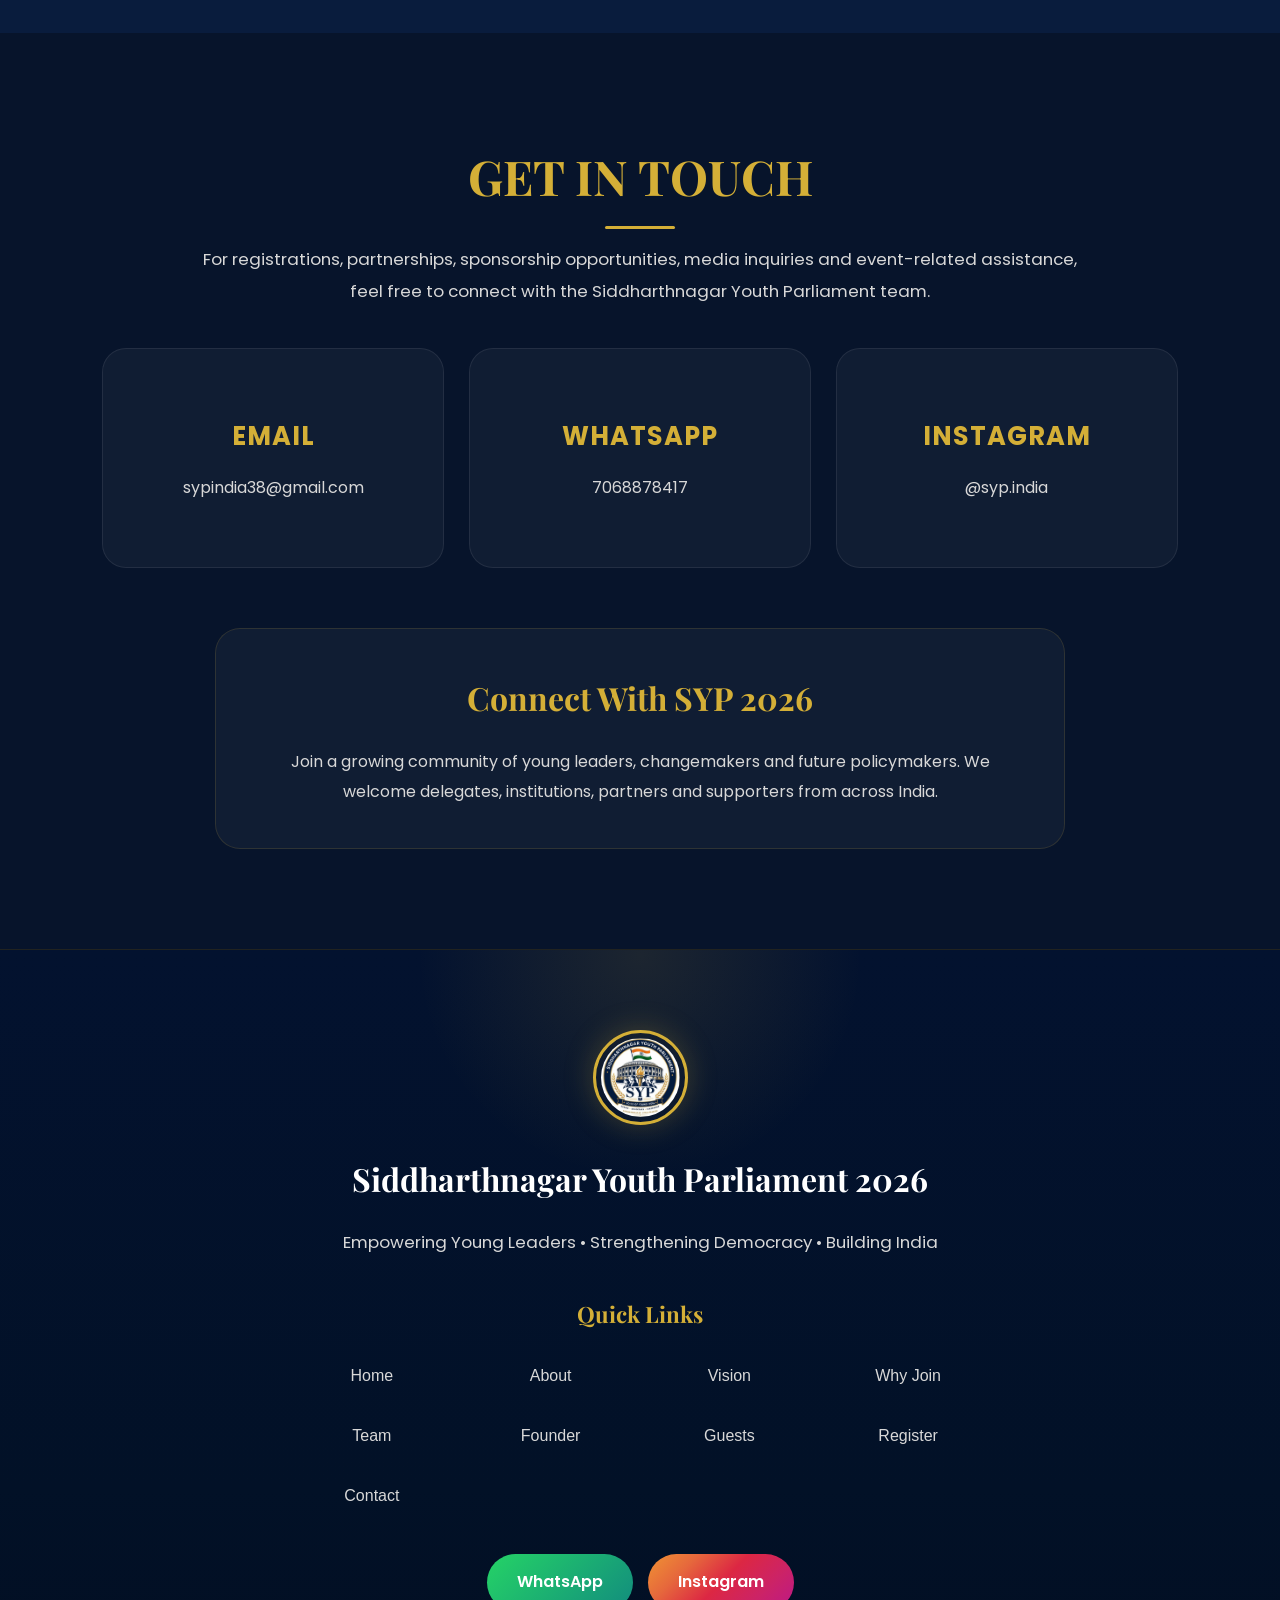
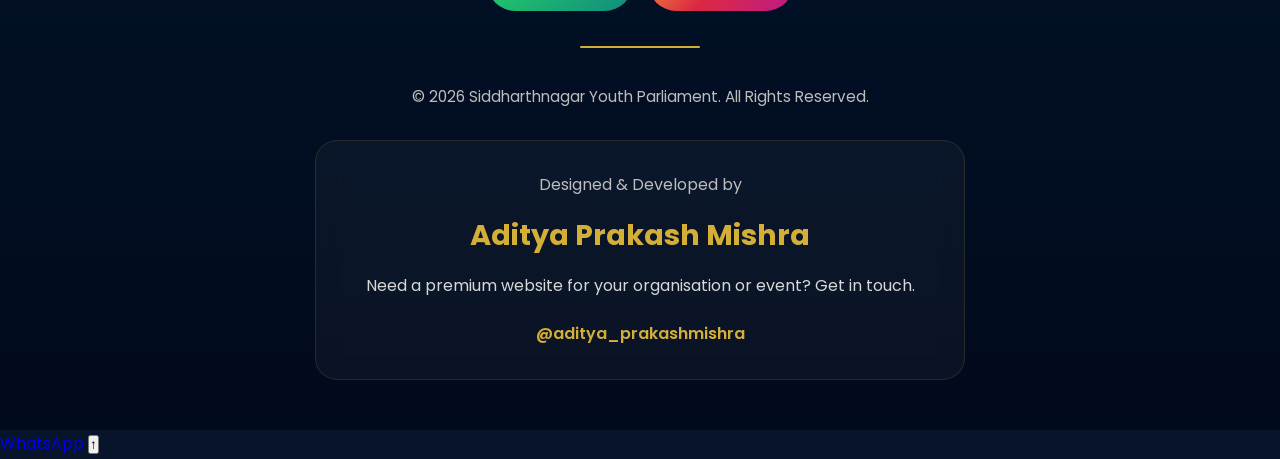
==== commit b4d18f58: "Update index.html" ====
--- a/index.html
+++ b/index.html
@@ -581,6 +581,15 @@
 
 </footer>
 <script src="script.js"></script>
-
+<a href="https://wa.me/917068878417"
+   class="floating-whatsapp"
+   target="_blank">
+    WhatsApp
+</a>
+  <!-- BACK TO TOP BUTTON -->
+
+<button id="backToTop">
+    ↑
+</button>
 </body>
 </html>
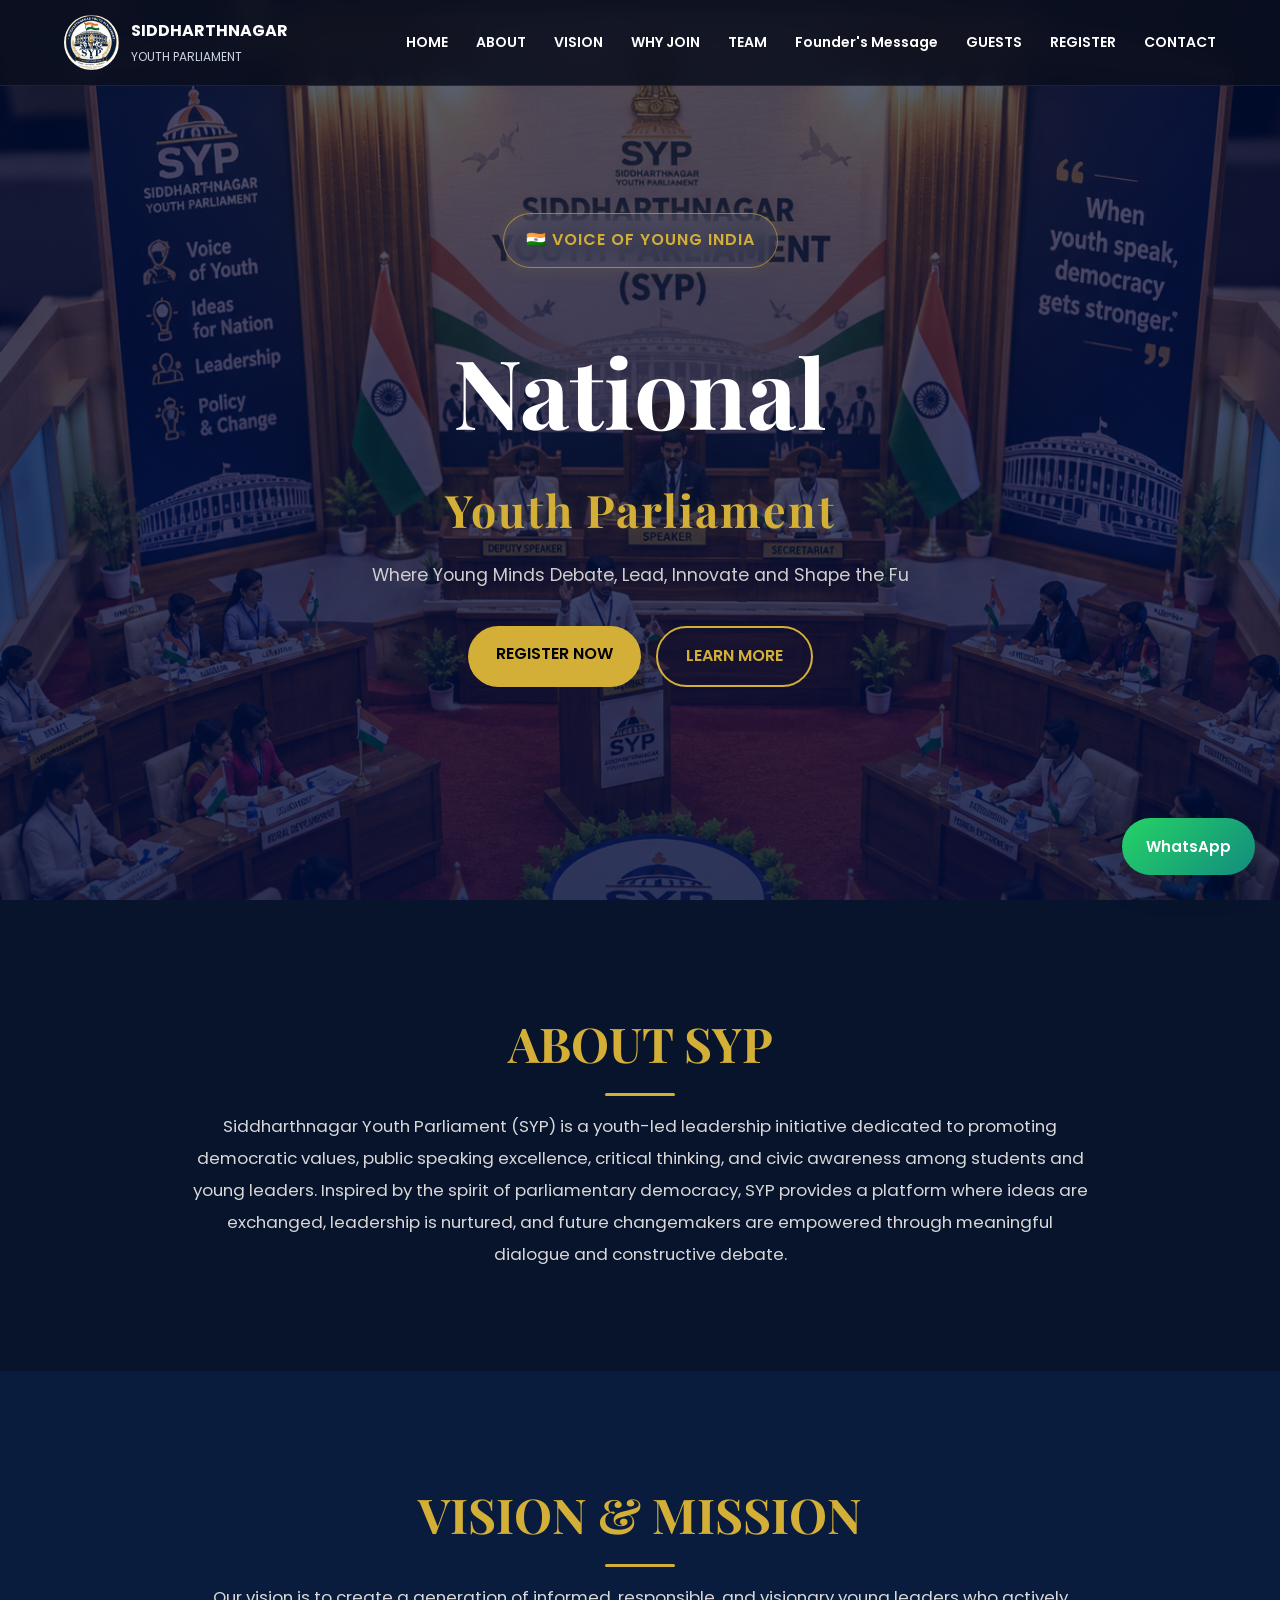
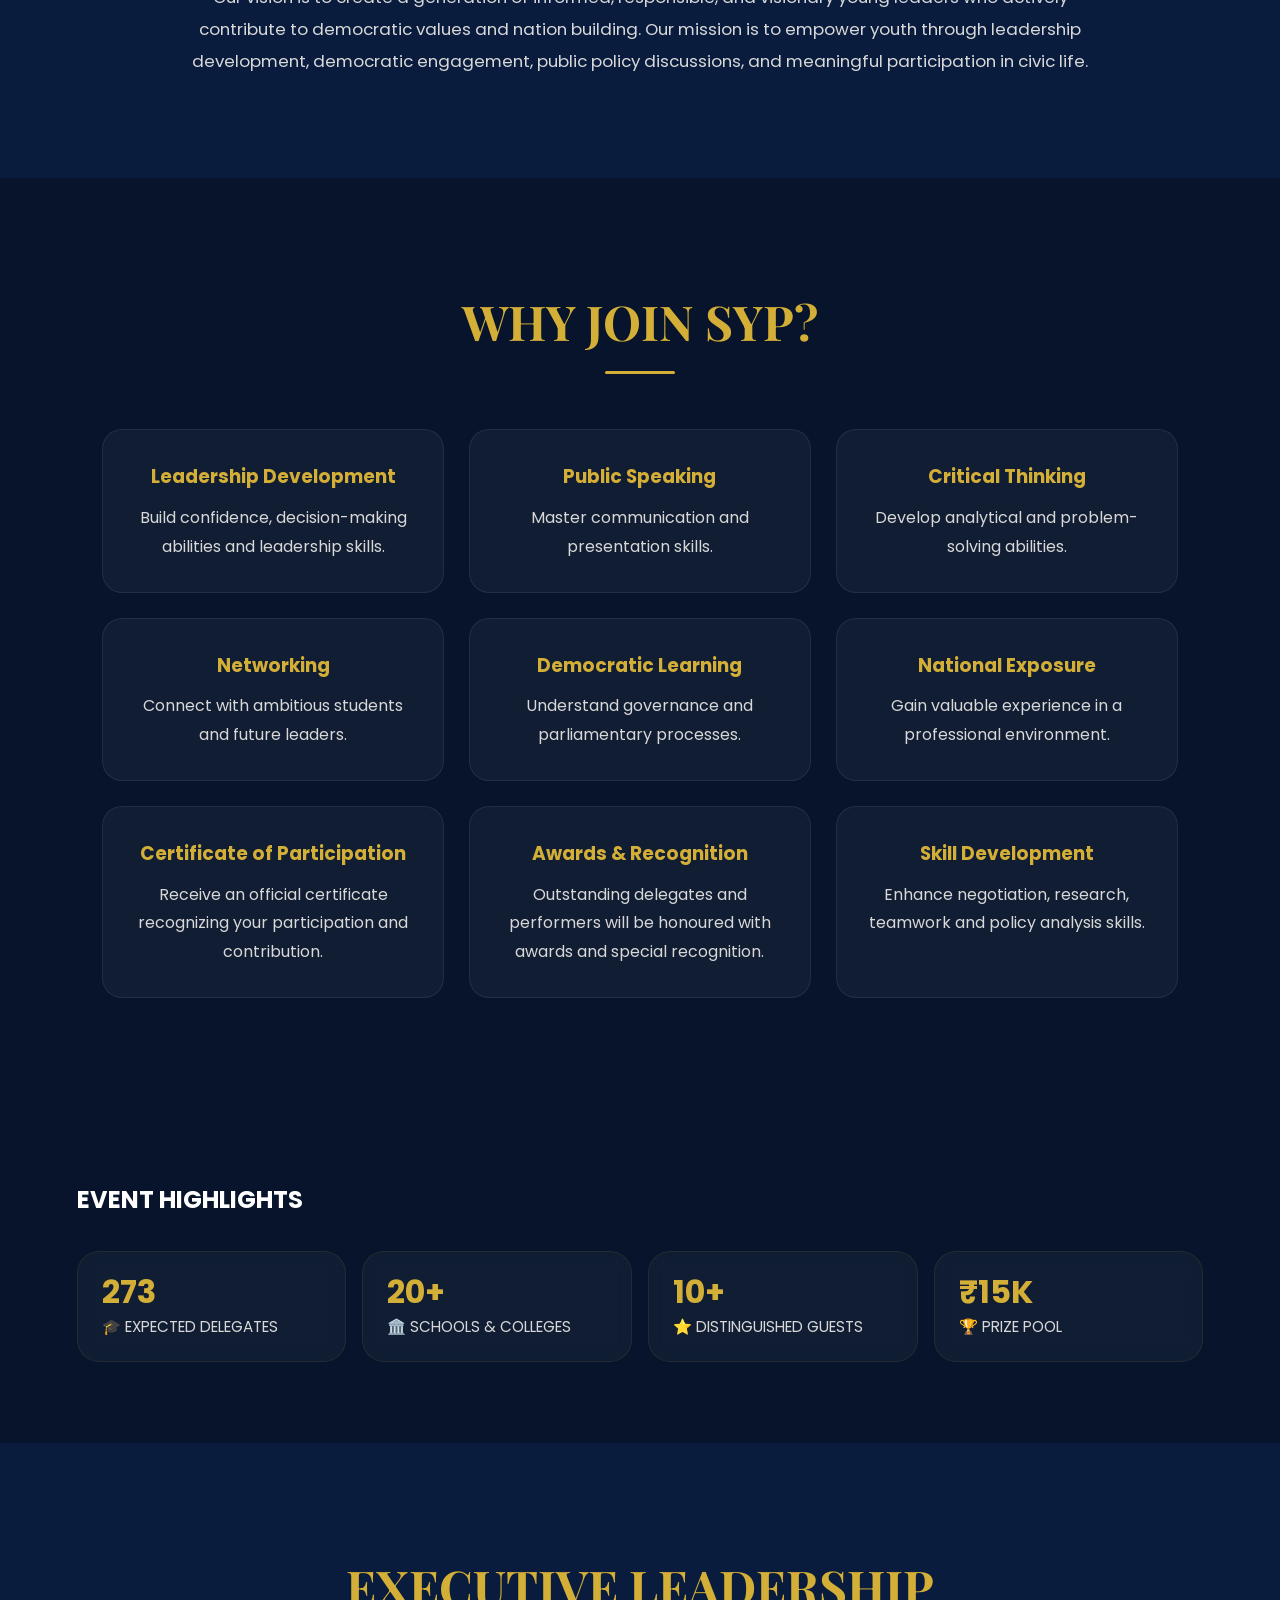
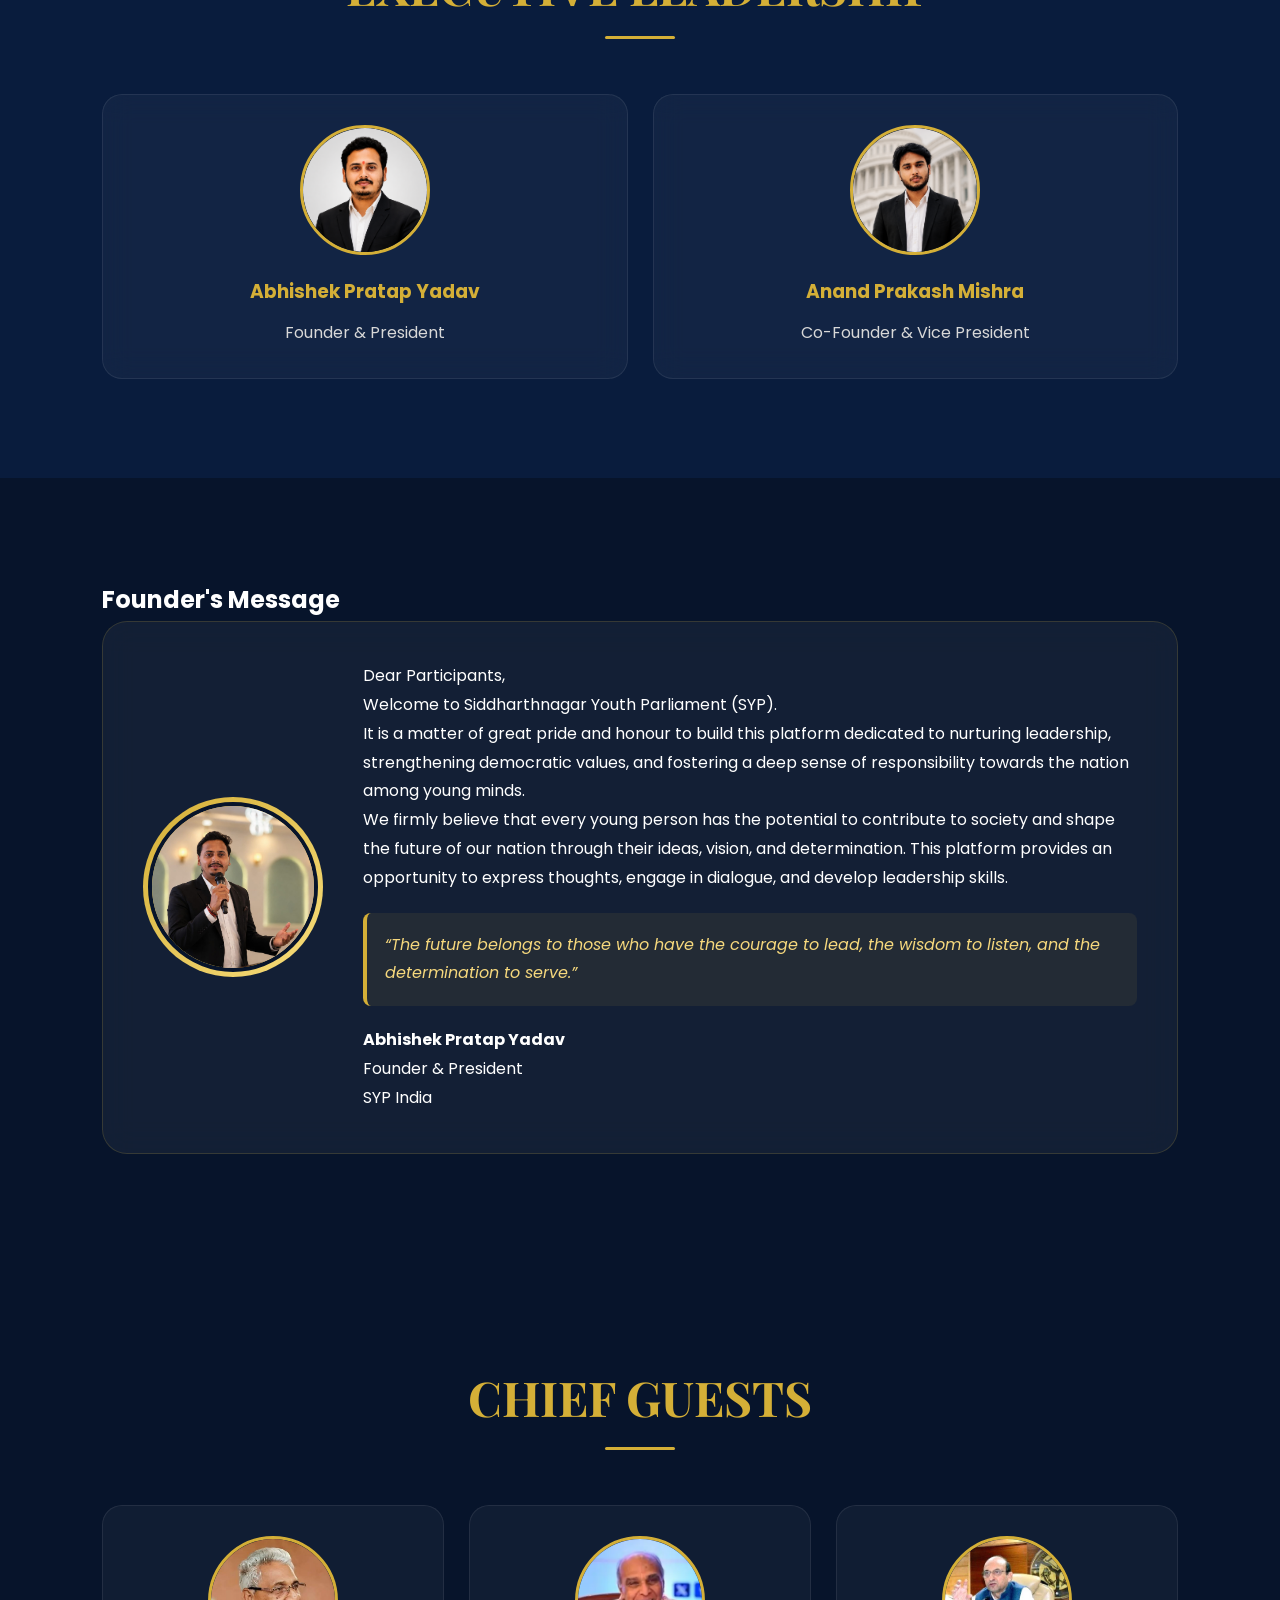
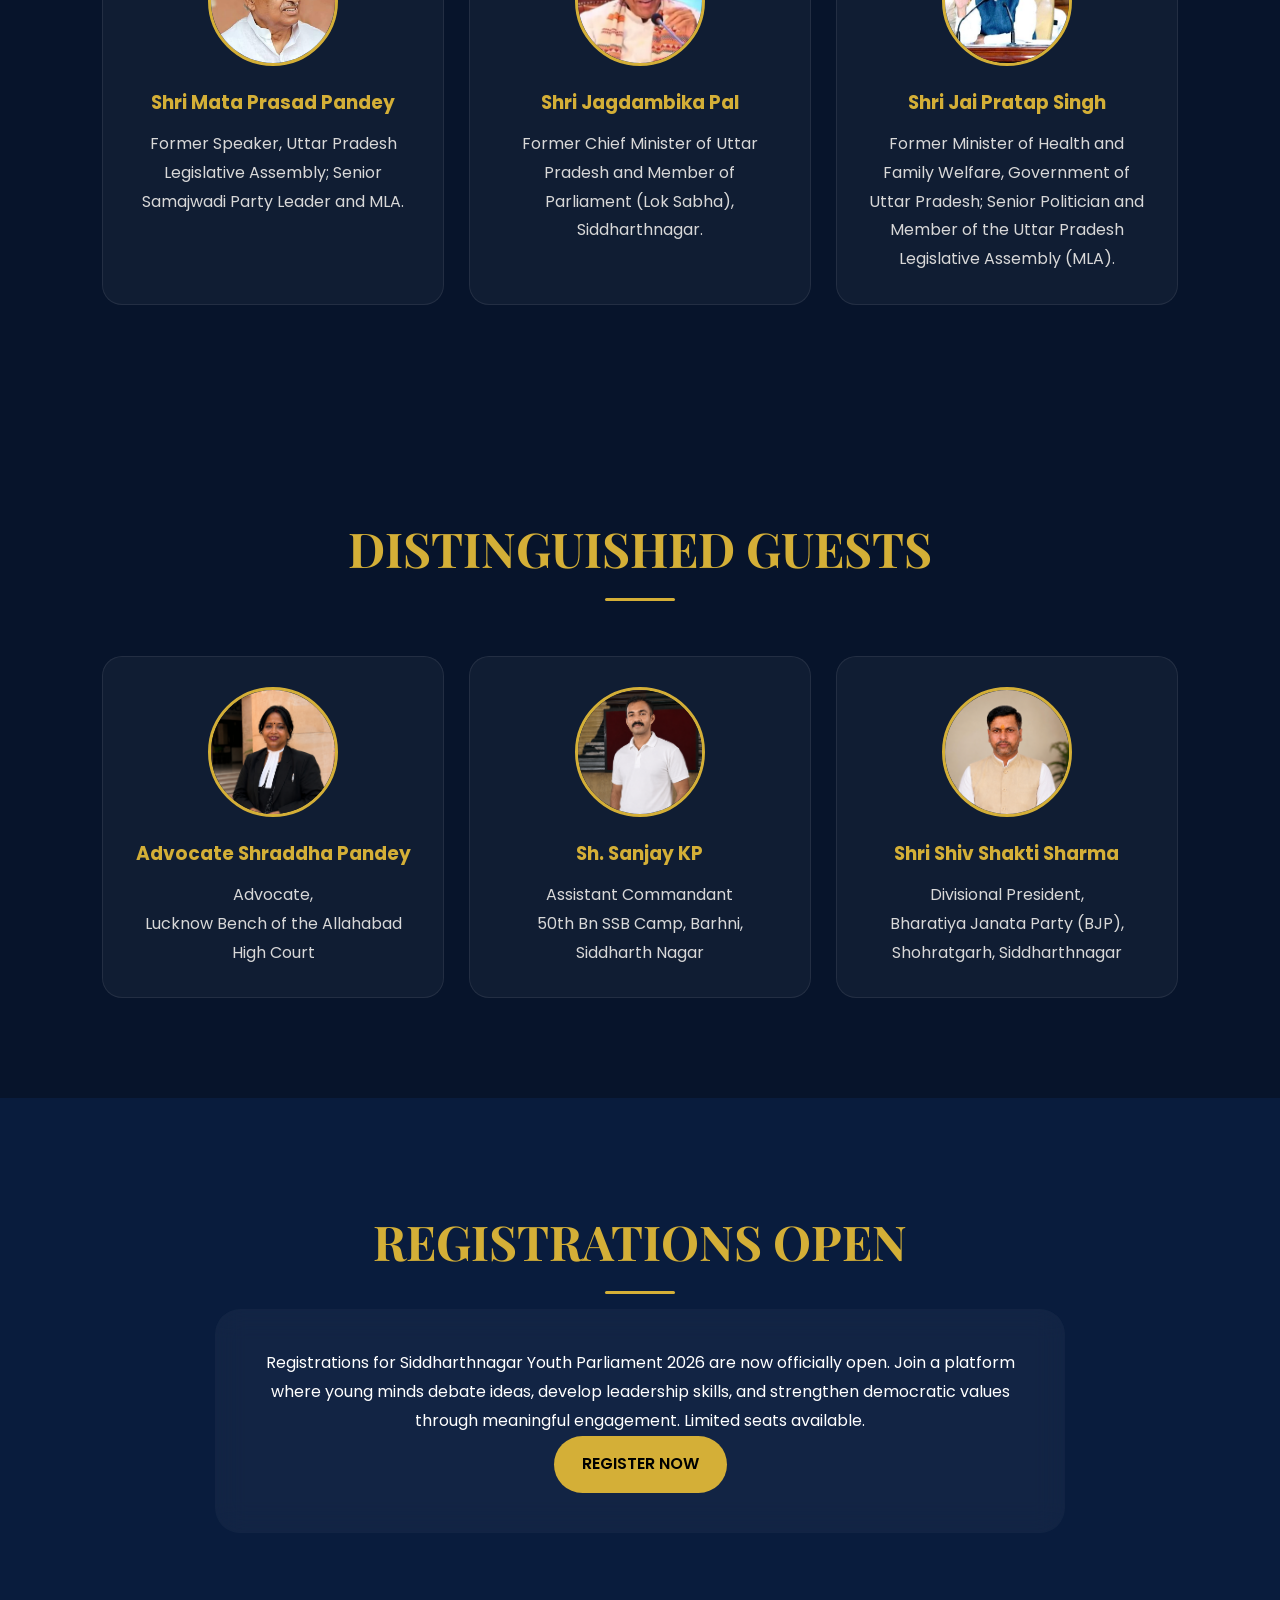
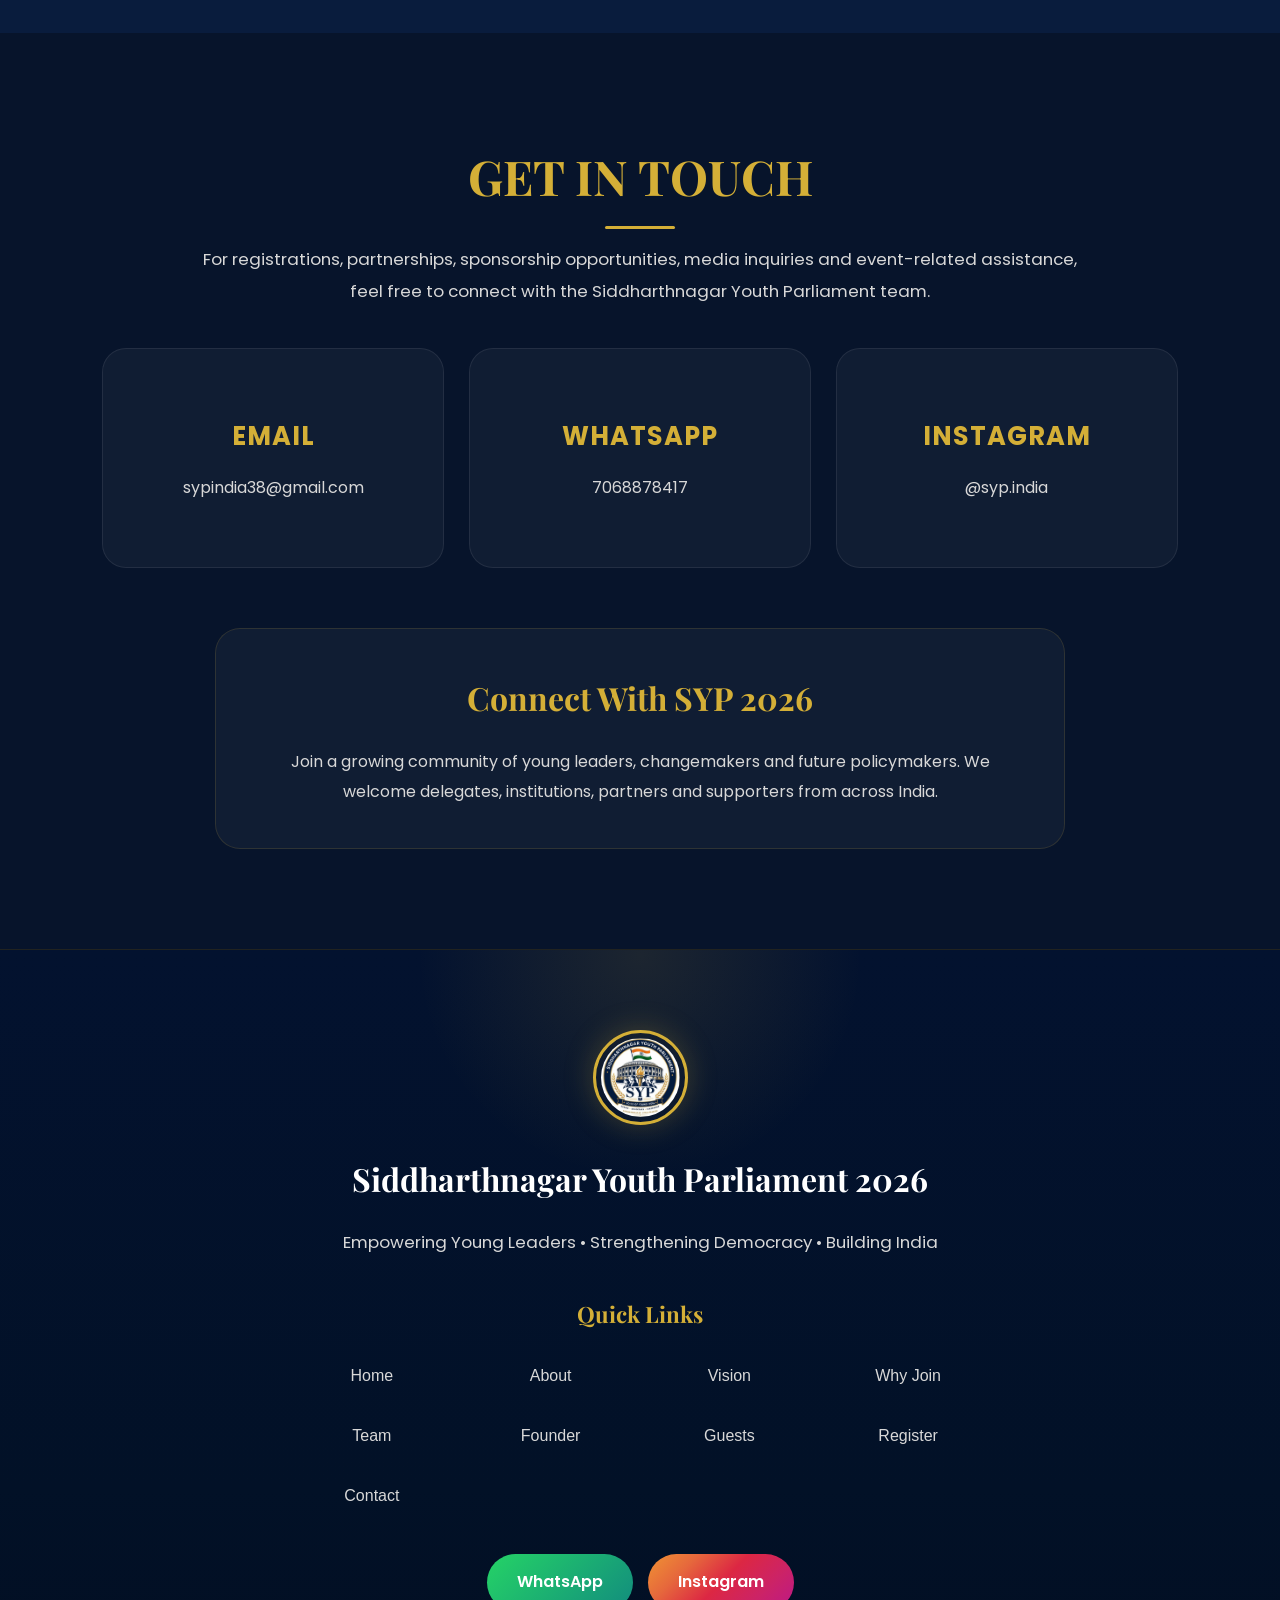
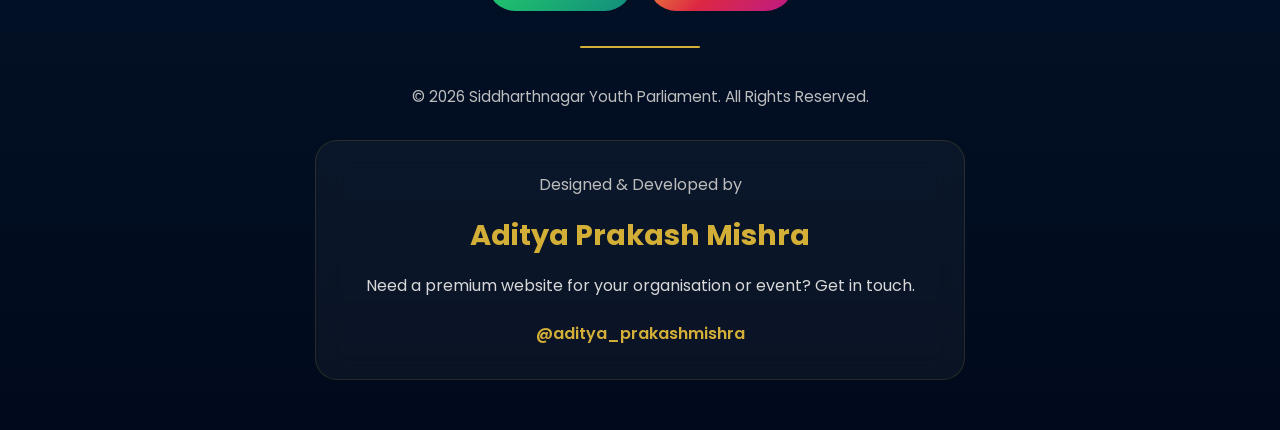
==== commit 01c501b9: "Update index.html" ====
--- a/index.html
+++ b/index.html
@@ -579,17 +579,17 @@
 
     </div>
 
-</footer>
-<script src="script.js"></script>
+<button id="backToTop">
+    ↑
+</button>
+
 <a href="https://wa.me/917068878417"
    class="floating-whatsapp"
    target="_blank">
     WhatsApp
 </a>
-  <!-- BACK TO TOP BUTTON -->
-
-<button id="backToTop">
-    ↑
-</button>
+
+<script src="script.js"></script>
+
 </body>
 </html>
--- a/style.css
+++ b/style.css
@@ -1632,3 +1632,142 @@
 }
 
   }
+/* ==========================
+FLOATING WHATSAPP BUTTON
+========================== */
+
+.floating-whatsapp{
+
+    position:fixed;
+
+    bottom:25px;
+
+    right:25px;
+
+    background:
+    linear-gradient(
+        135deg,
+        #25D366,
+        #128C7E
+    );
+
+    color:white;
+
+    padding:15px 24px;
+
+    border-radius:50px;
+
+    font-size:15px;
+
+    font-weight:600;
+
+    box-shadow:
+    0 10px 30px rgba(0,0,0,.25);
+
+    z-index:9999;
+
+    transition:.3s ease;
+}
+
+.floating-whatsapp:hover{
+
+    transform:
+    translateY(-5px)
+    scale(1.05);
+
+    box-shadow:
+    0 15px 35px rgba(37,211,102,.4);
+}
+
+@media(max-width:768px){
+
+    .floating-whatsapp{
+
+        bottom:20px;
+
+        right:20px;
+
+        padding:13px 20px;
+
+        font-size:14px;
+    }
+
+}
+
+/*==========================
+BACK TO TOP BUTTON
+===========================*/
+
+#backToTop{
+
+    position:fixed;
+
+    bottom:30px;
+    right:30px;
+
+    width:55px;
+    height:55px;
+
+    border:none;
+
+    border-radius:50%;
+
+    background:var(--gold);
+
+    color:var(--navy);
+
+    font-size:24px;
+
+    font-weight:700;
+
+    cursor:pointer;
+
+    display:flex;
+
+    justify-content:center;
+    align-items:center;
+
+    box-shadow:
+    0 10px 25px rgba(212,175,55,.35);
+
+    opacity:0;
+    visibility:hidden;
+
+    transform:translateY(20px);
+
+    transition:.35s ease;
+
+    z-index:999;
+}
+
+#backToTop.show{
+
+    opacity:1;
+
+    visibility:visible;
+
+    transform:translateY(0);
+}
+
+#backToTop:hover{
+
+    transform:translateY(-5px);
+
+    box-shadow:
+    0 15px 35px rgba(212,175,55,.5);
+}
+
+@media(max-width:768px){
+
+    #backToTop{
+
+        width:50px;
+        height:50px;
+
+        font-size:22px;
+
+        right:20px;
+        bottom:20px;
+    }
+
+}
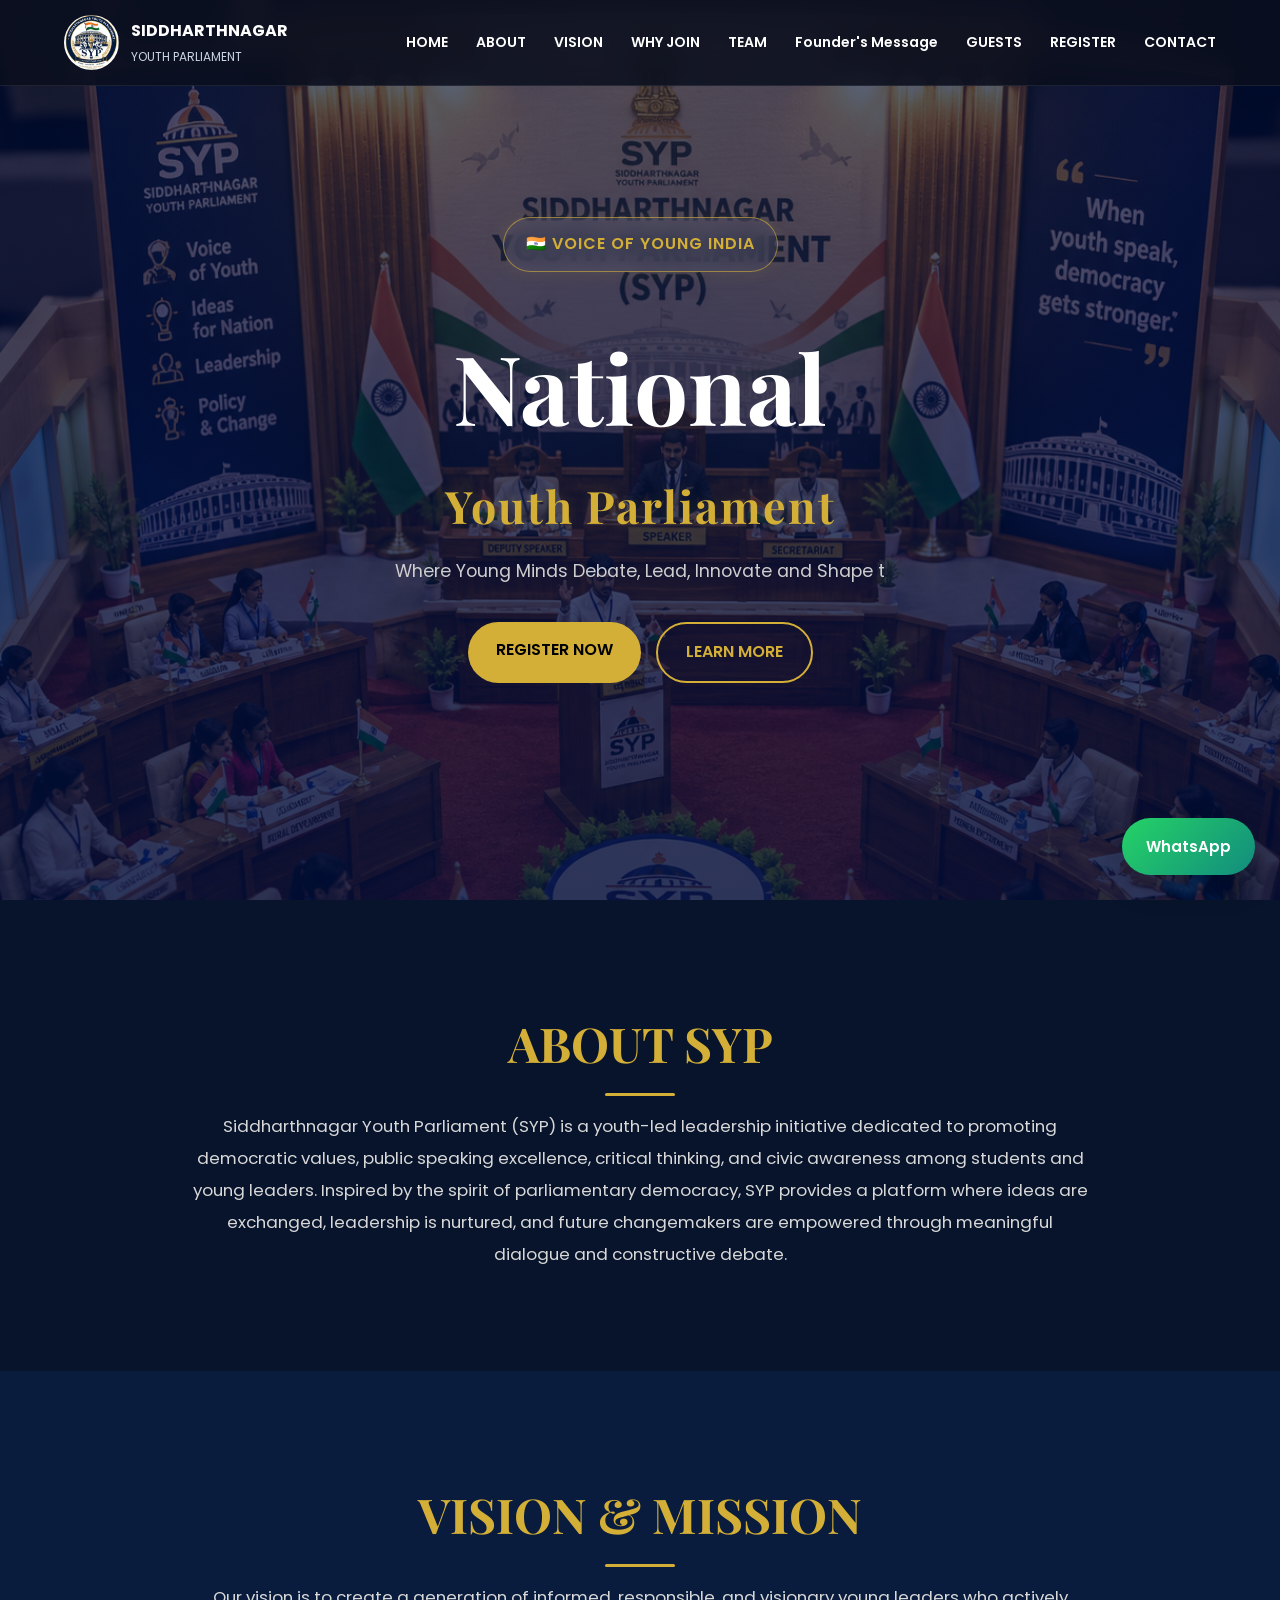
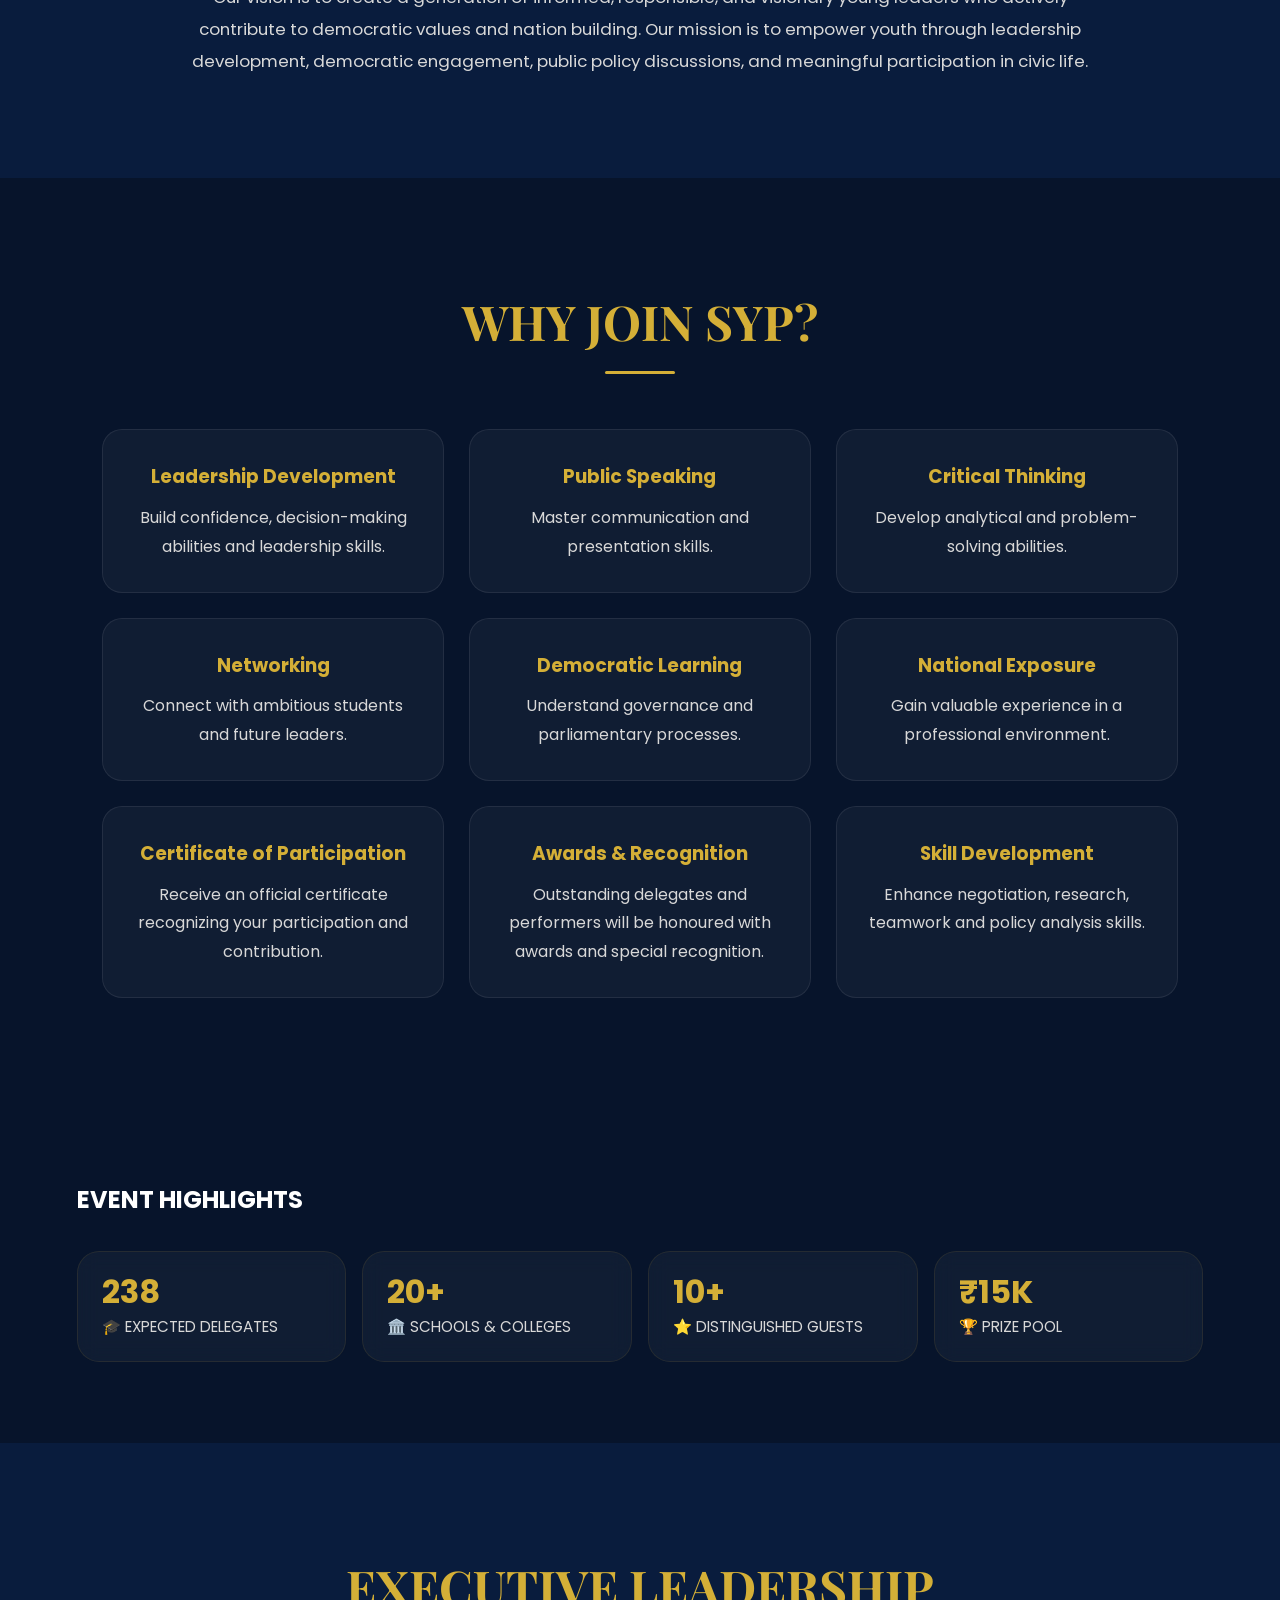
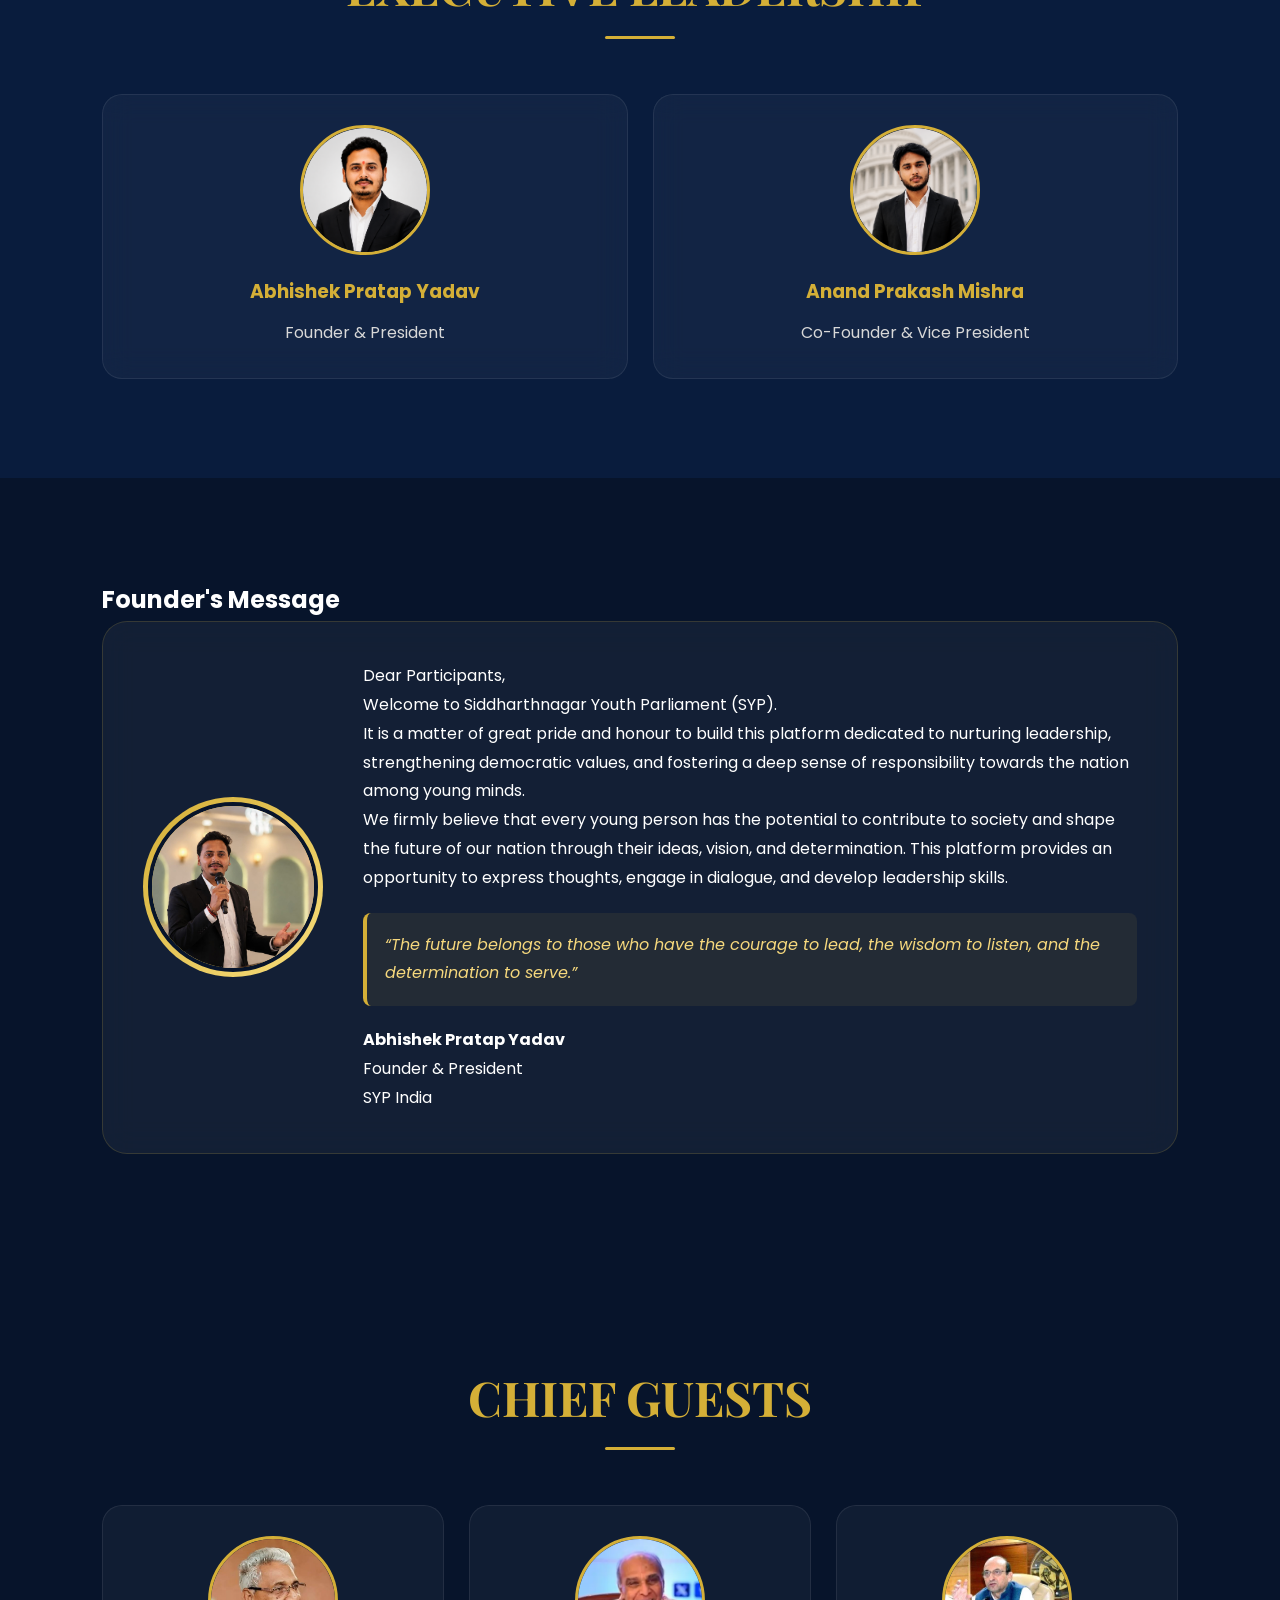
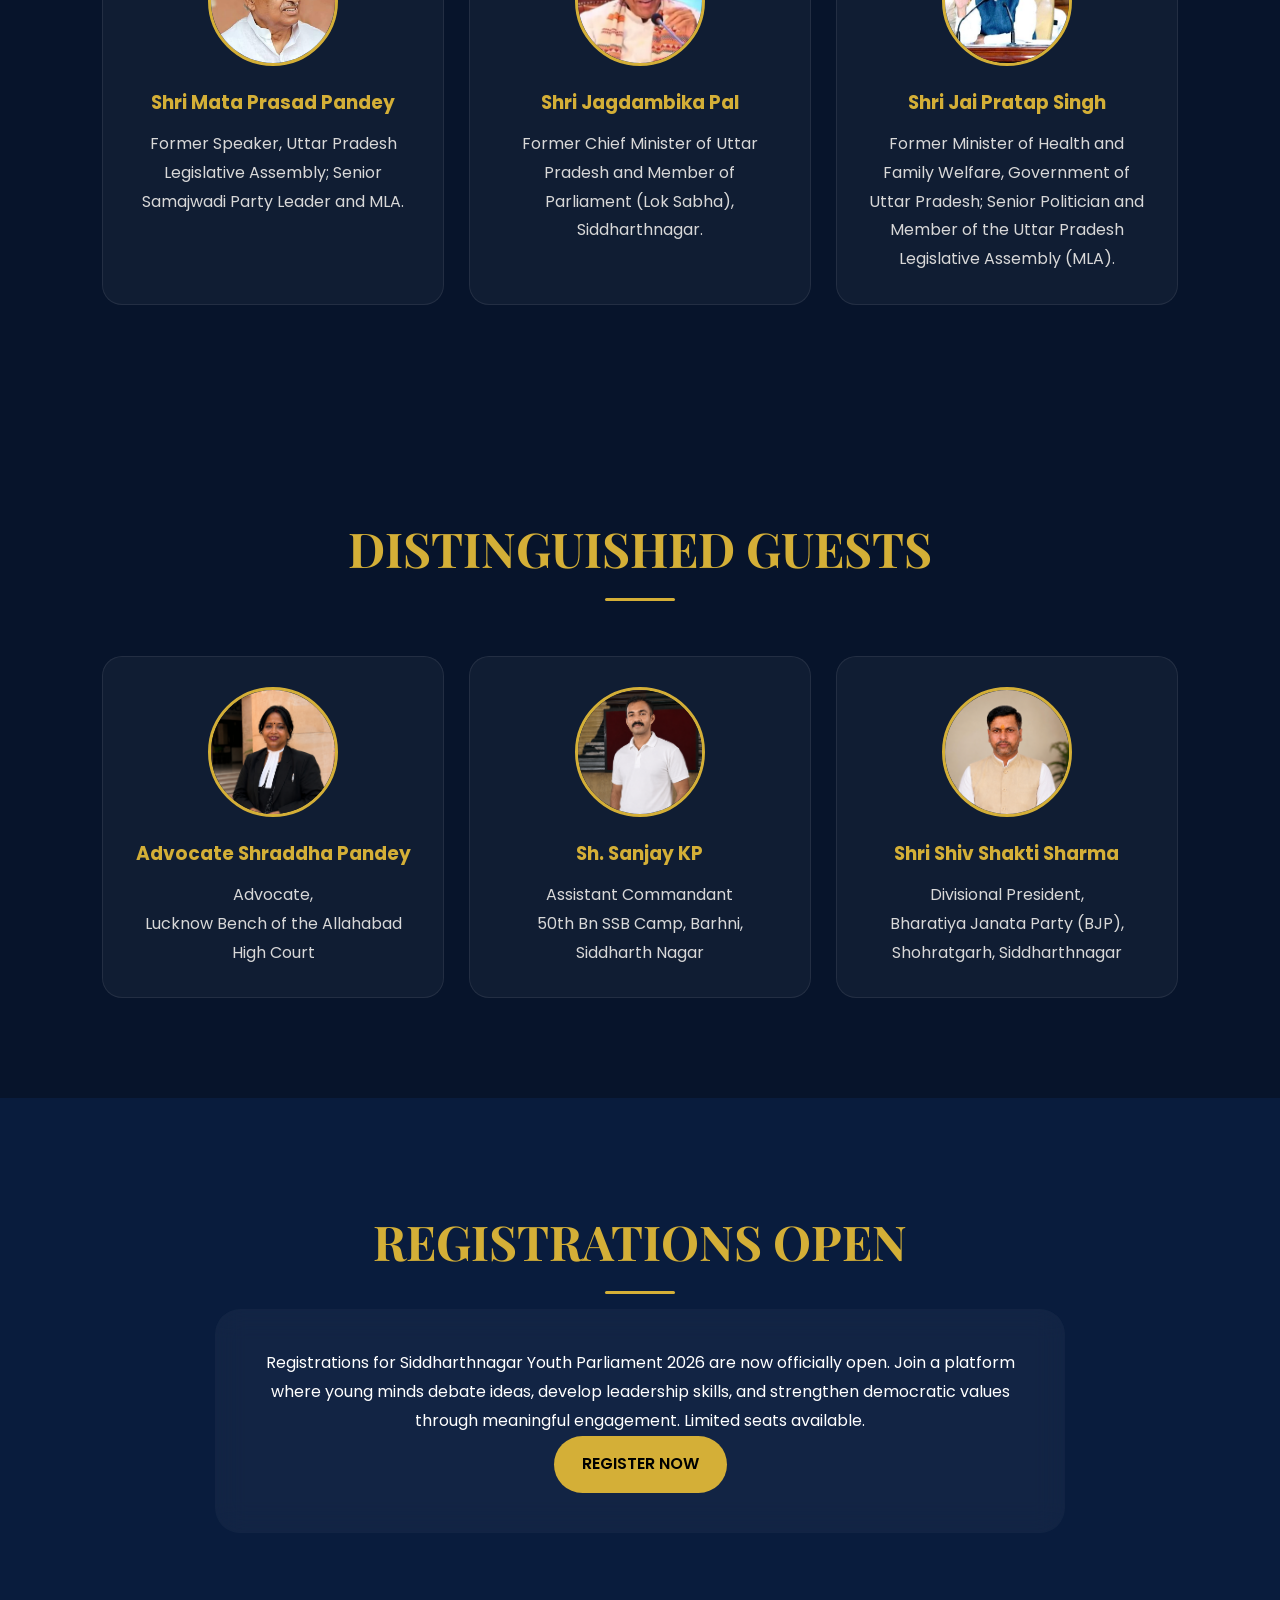
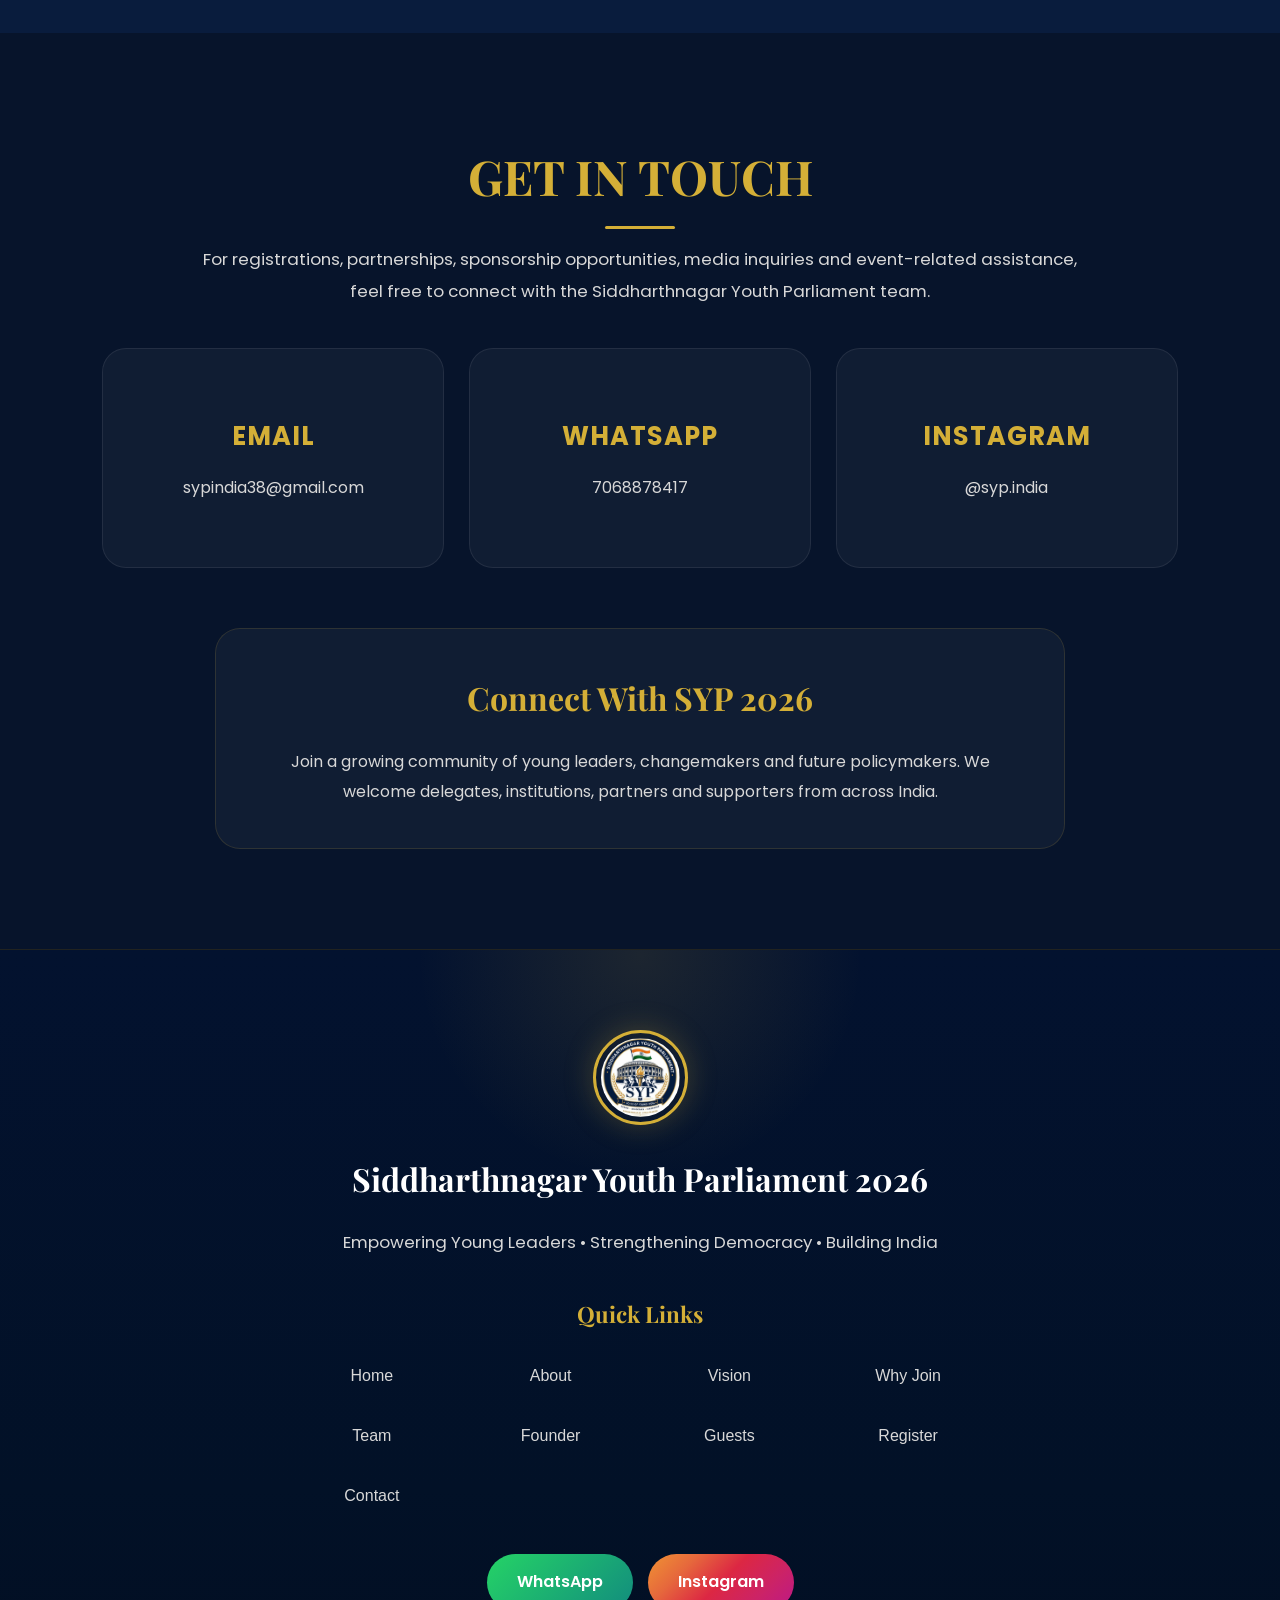
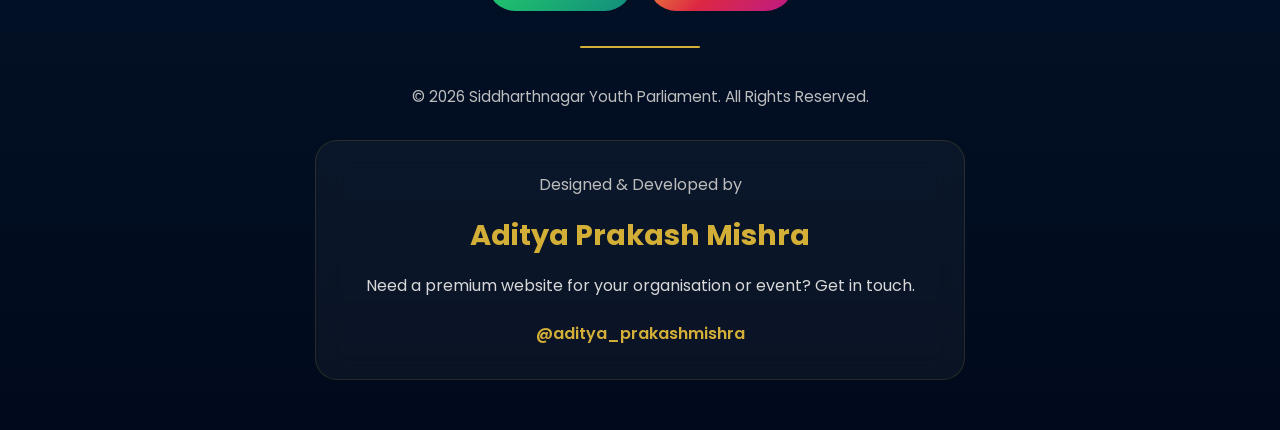
==== commit 538f52ca: "Update index.html" ====
--- a/index.html
+++ b/index.html
@@ -70,7 +70,6 @@
 🇮🇳 VOICE OF YOUNG INDIA
 </div>
 
-<h2>
 <h1>National</h1>
 <h2>Youth Parliament</h2>
 
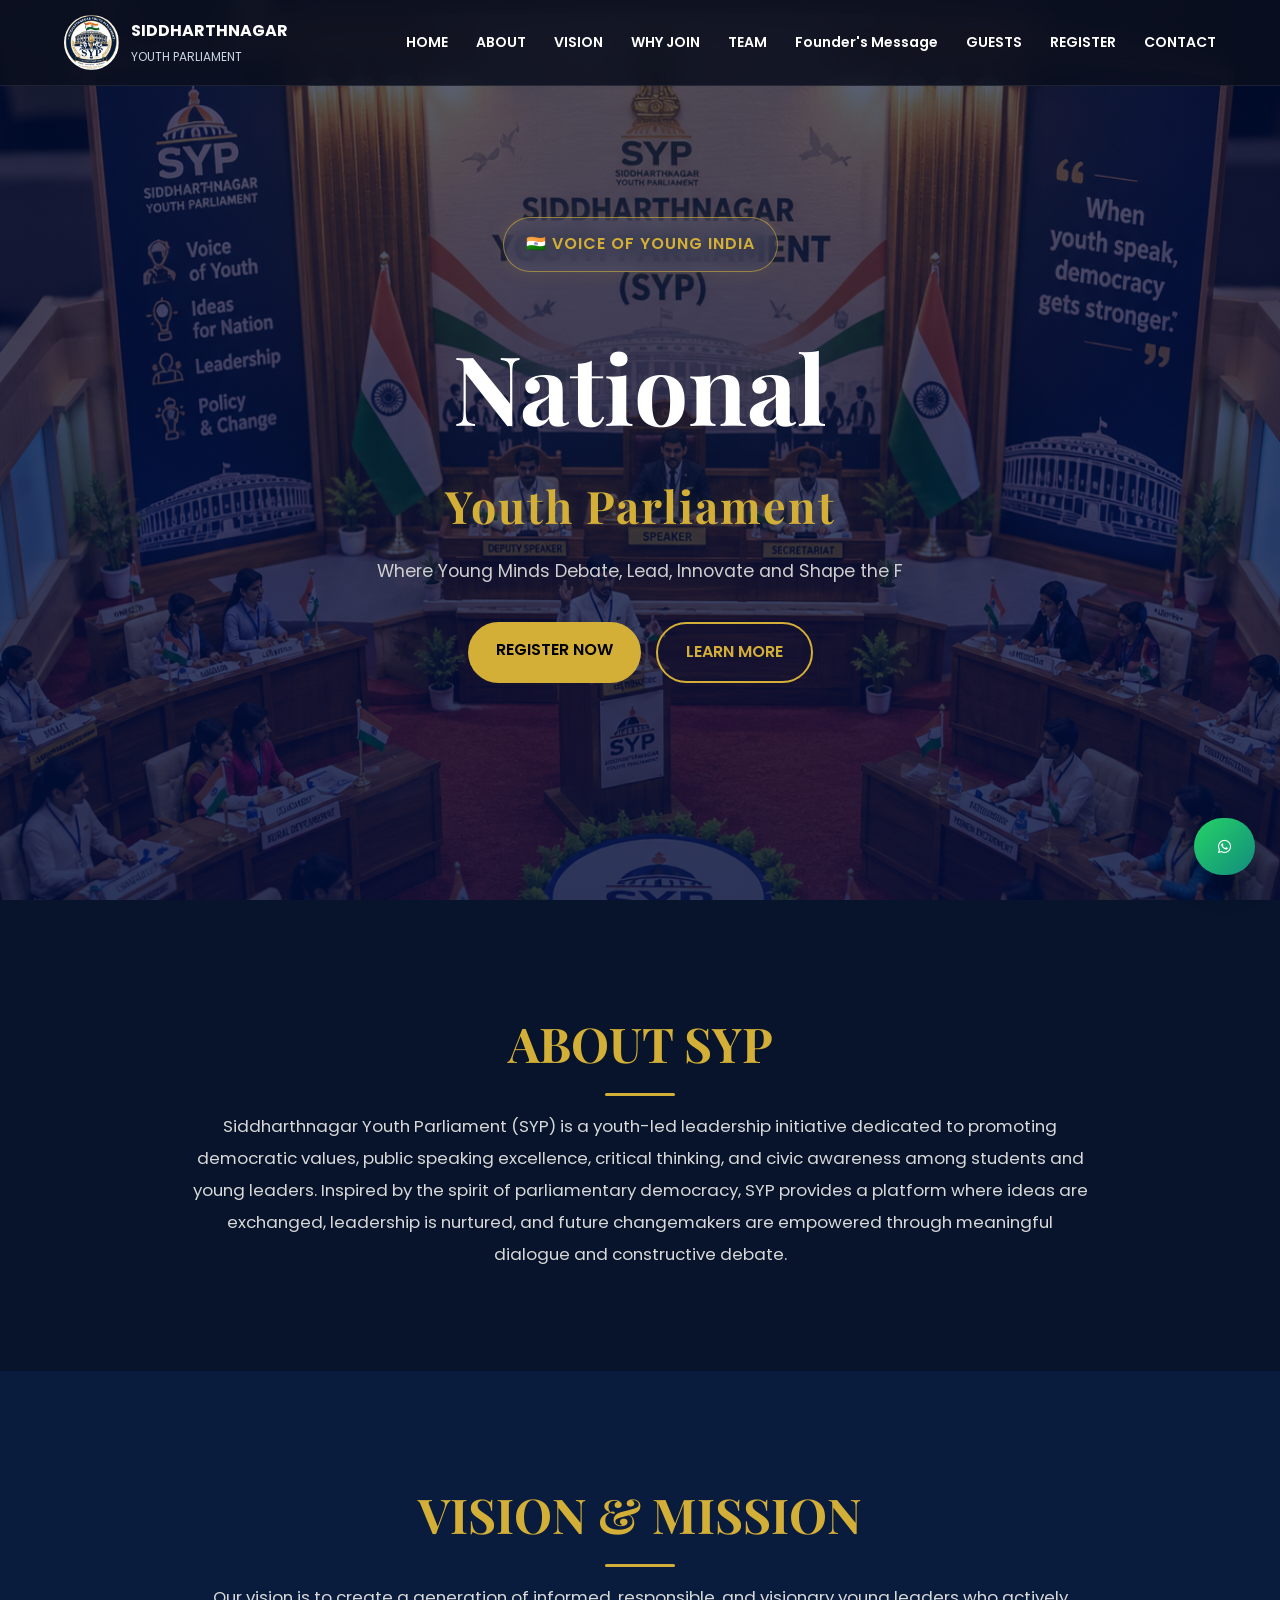
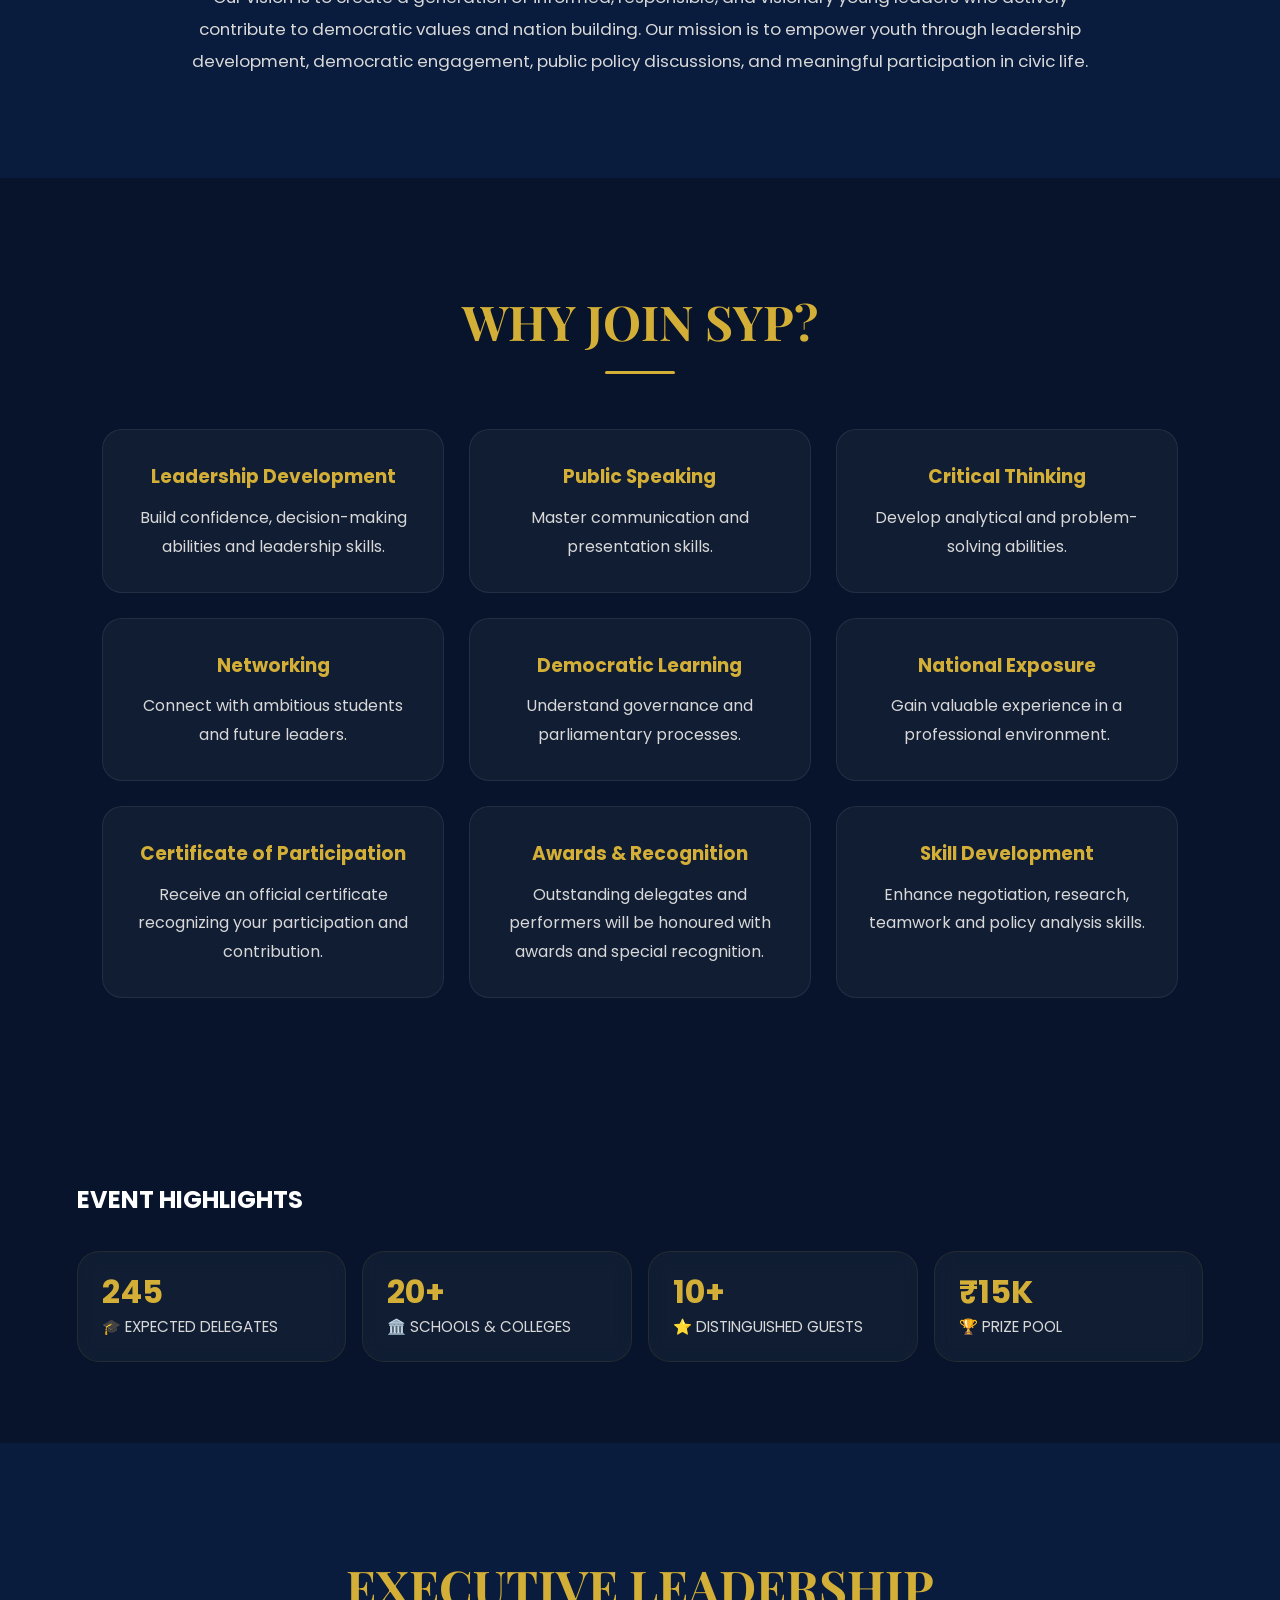
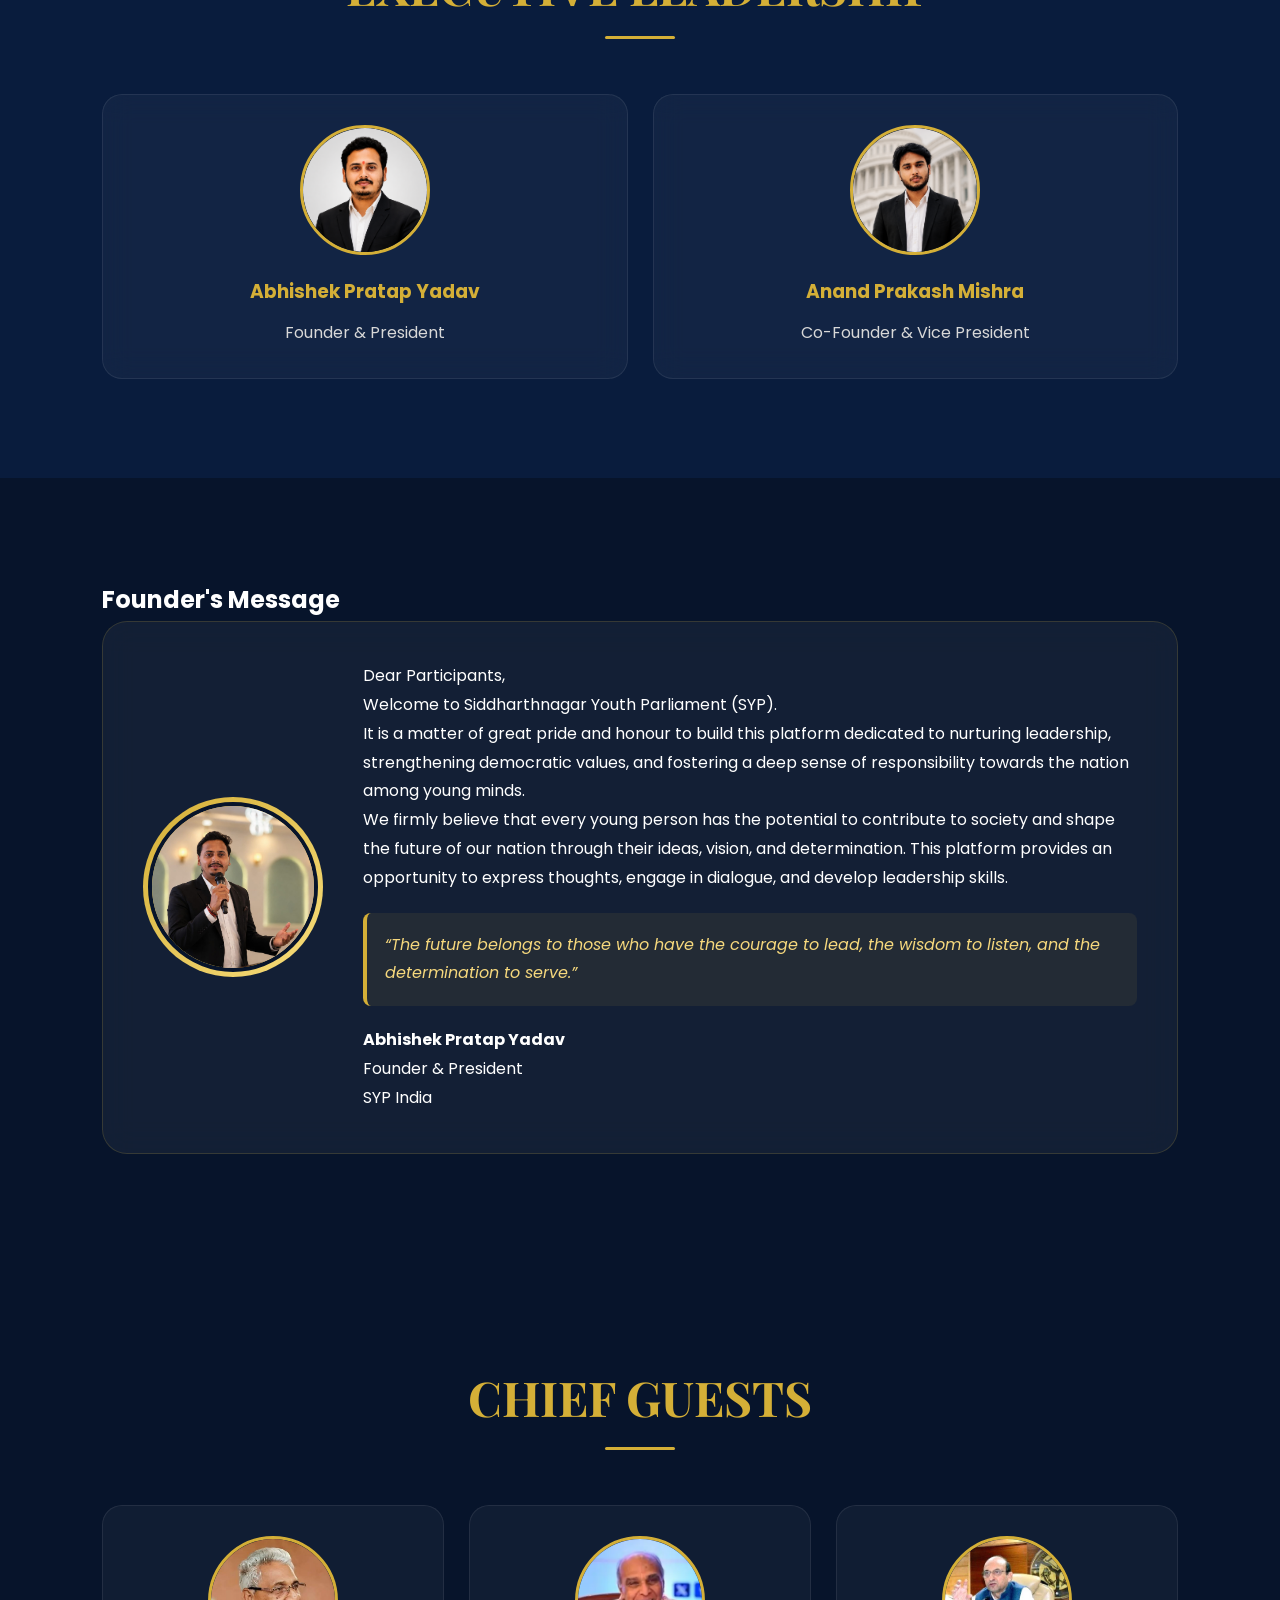
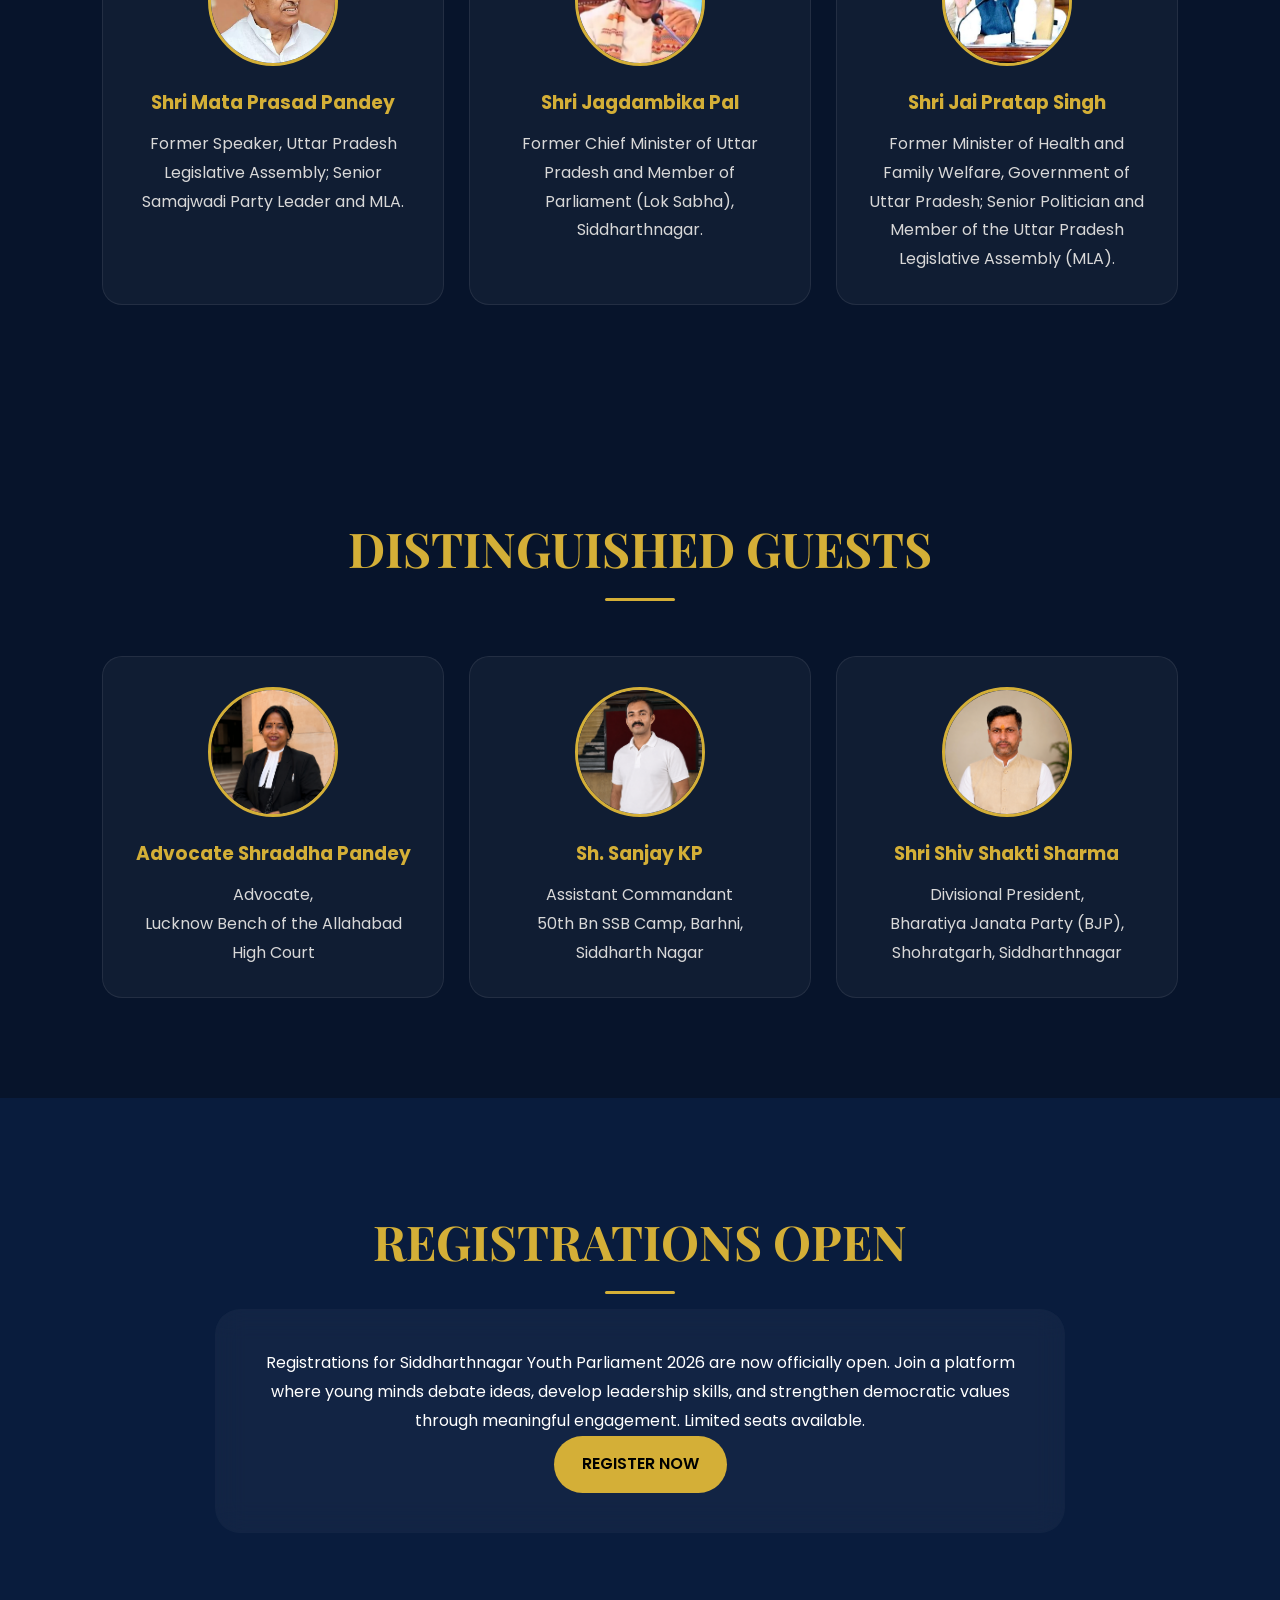
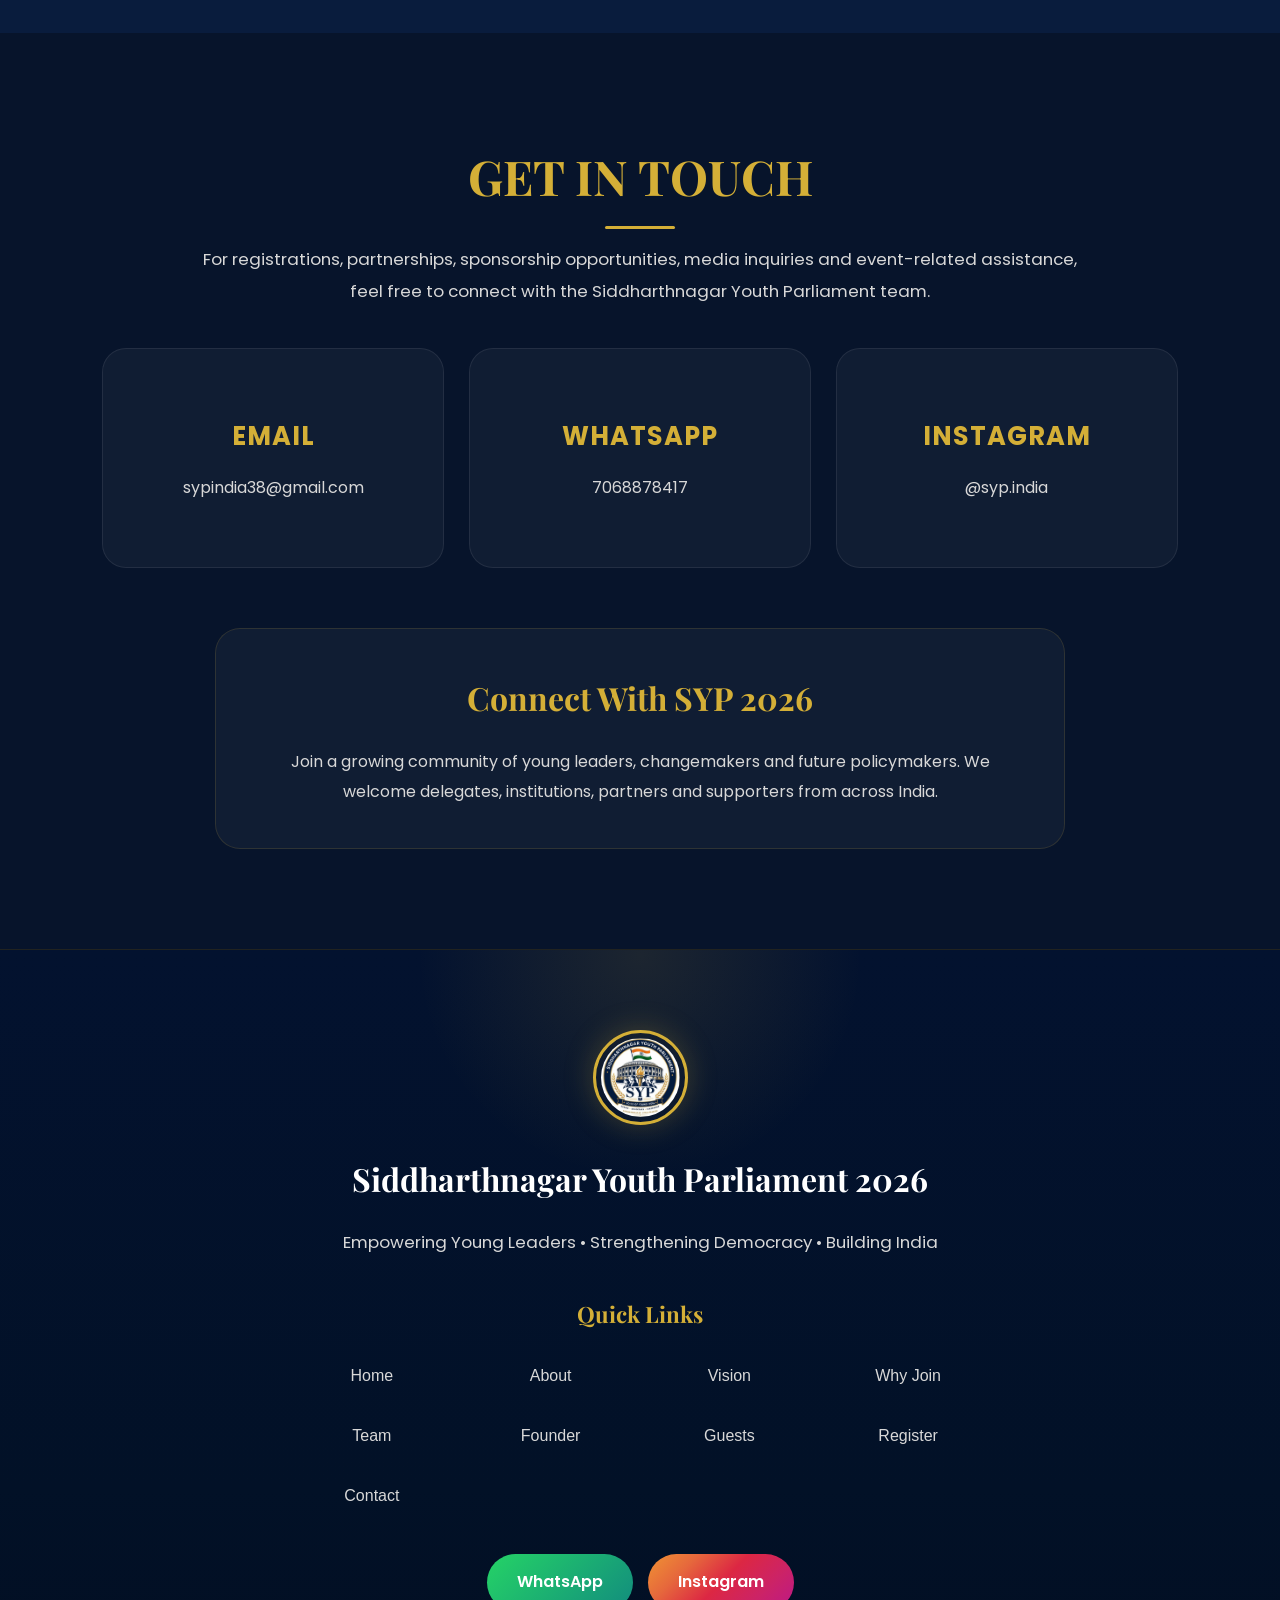
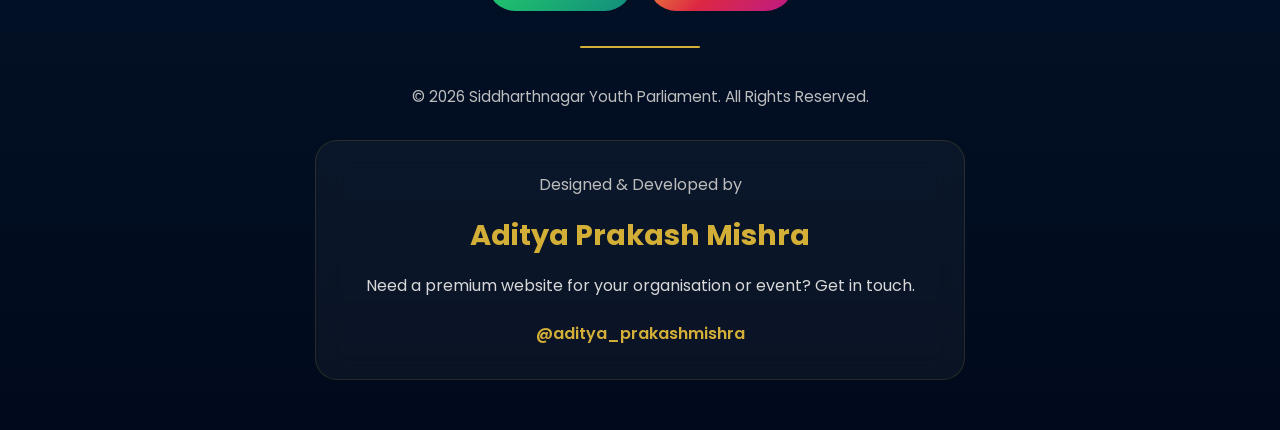
==== commit 6a5aa1fa: "Update index.html" ====
--- a/index.html
+++ b/index.html
@@ -19,6 +19,8 @@
 <link href="https://fonts.googleapis.com/css2?family=Playfair+Display:wght@600;700;800&family=Poppins:wght@300;400;500;600;700&display=swap" rel="stylesheet">
 
 <link rel="stylesheet" href="style.css">
+  <link rel="stylesheet"
+href="https://cdnjs.cloudflare.com/ajax/libs/font-awesome/6.5.2/css/all.min.css">
 </head>
 
 <body>
@@ -579,13 +581,12 @@
     </div>
 
 <button id="backToTop">
-    ↑
+    <i class="fa-solid fa-arrow-up"></i>
 </button>
-
 <a href="https://wa.me/917068878417"
    class="floating-whatsapp"
    target="_blank">
-    WhatsApp
+    <i class="fa-brands fa-whatsapp"></i>
 </a>
 
 <script src="script.js"></script>
--- a/style.css
+++ b/style.css
@@ -1679,6 +1679,76 @@
     0 15px 35px rgba(37,211,102,.4);
 }
 
+
+/* ==========================
+BACK TO TOP BUTTON
+========================== */
+
+#backToTop{
+
+    position:fixed;
+
+    bottom:100px; /* WhatsApp ke upar */
+
+    right:25px;
+
+    width:55px;
+    height:55px;
+
+    border:none;
+
+    border-radius:50%;
+
+    background:var(--gold);
+
+    color:var(--navy);
+
+    font-size:24px;
+
+    font-weight:700;
+
+    cursor:pointer;
+
+    display:flex;
+
+    justify-content:center;
+    align-items:center;
+
+    box-shadow:
+    0 10px 25px rgba(212,175,55,.35);
+
+    opacity:0;
+
+    visibility:hidden;
+
+    transform:translateY(20px);
+
+    transition:.35s ease;
+
+    z-index:9998;
+}
+
+#backToTop.show{
+
+    opacity:1;
+
+    visibility:visible;
+
+    transform:translateY(0);
+}
+
+#backToTop:hover{
+
+    transform:
+    translateY(-5px);
+
+    box-shadow:
+    0 15px 35px rgba(212,175,55,.5);
+}
+
+
+/* MOBILE */
+
 @media(max-width:768px){
 
     .floating-whatsapp{
@@ -1692,73 +1762,6 @@
         font-size:14px;
     }
 
-}
-
-/*==========================
-BACK TO TOP BUTTON
-===========================*/
-
-#backToTop{
-
-    position:fixed;
-
-    bottom:30px;
-    right:30px;
-
-    width:55px;
-    height:55px;
-
-    border:none;
-
-    border-radius:50%;
-
-    background:var(--gold);
-
-    color:var(--navy);
-
-    font-size:24px;
-
-    font-weight:700;
-
-    cursor:pointer;
-
-    display:flex;
-
-    justify-content:center;
-    align-items:center;
-
-    box-shadow:
-    0 10px 25px rgba(212,175,55,.35);
-
-    opacity:0;
-    visibility:hidden;
-
-    transform:translateY(20px);
-
-    transition:.35s ease;
-
-    z-index:999;
-}
-
-#backToTop.show{
-
-    opacity:1;
-
-    visibility:visible;
-
-    transform:translateY(0);
-}
-
-#backToTop:hover{
-
-    transform:translateY(-5px);
-
-    box-shadow:
-    0 15px 35px rgba(212,175,55,.5);
-}
-
-@media(max-width:768px){
-
     #backToTop{
 
         width:50px;
@@ -1767,7 +1770,8 @@
         font-size:22px;
 
         right:20px;
-        bottom:20px;
+
+        bottom:90px; /* Mobile me bhi WhatsApp ke upar */
     }
 
 }
